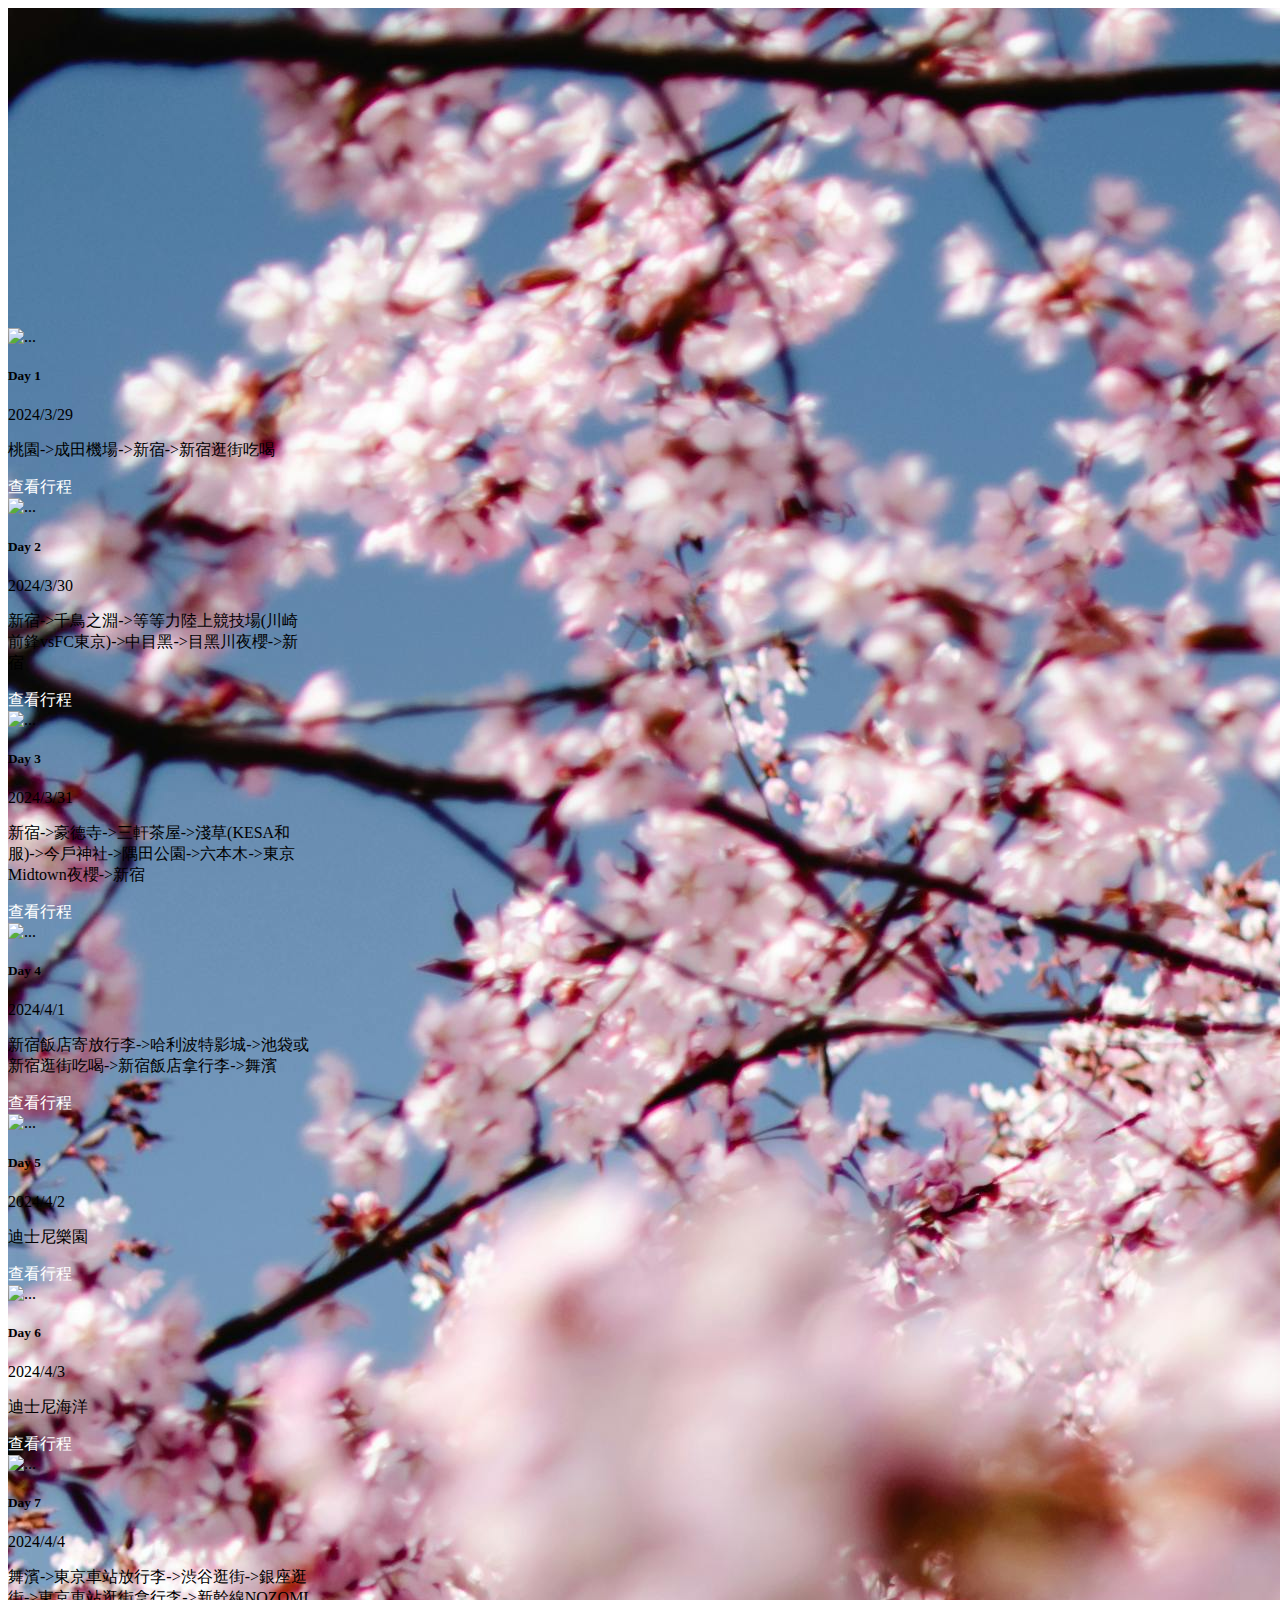
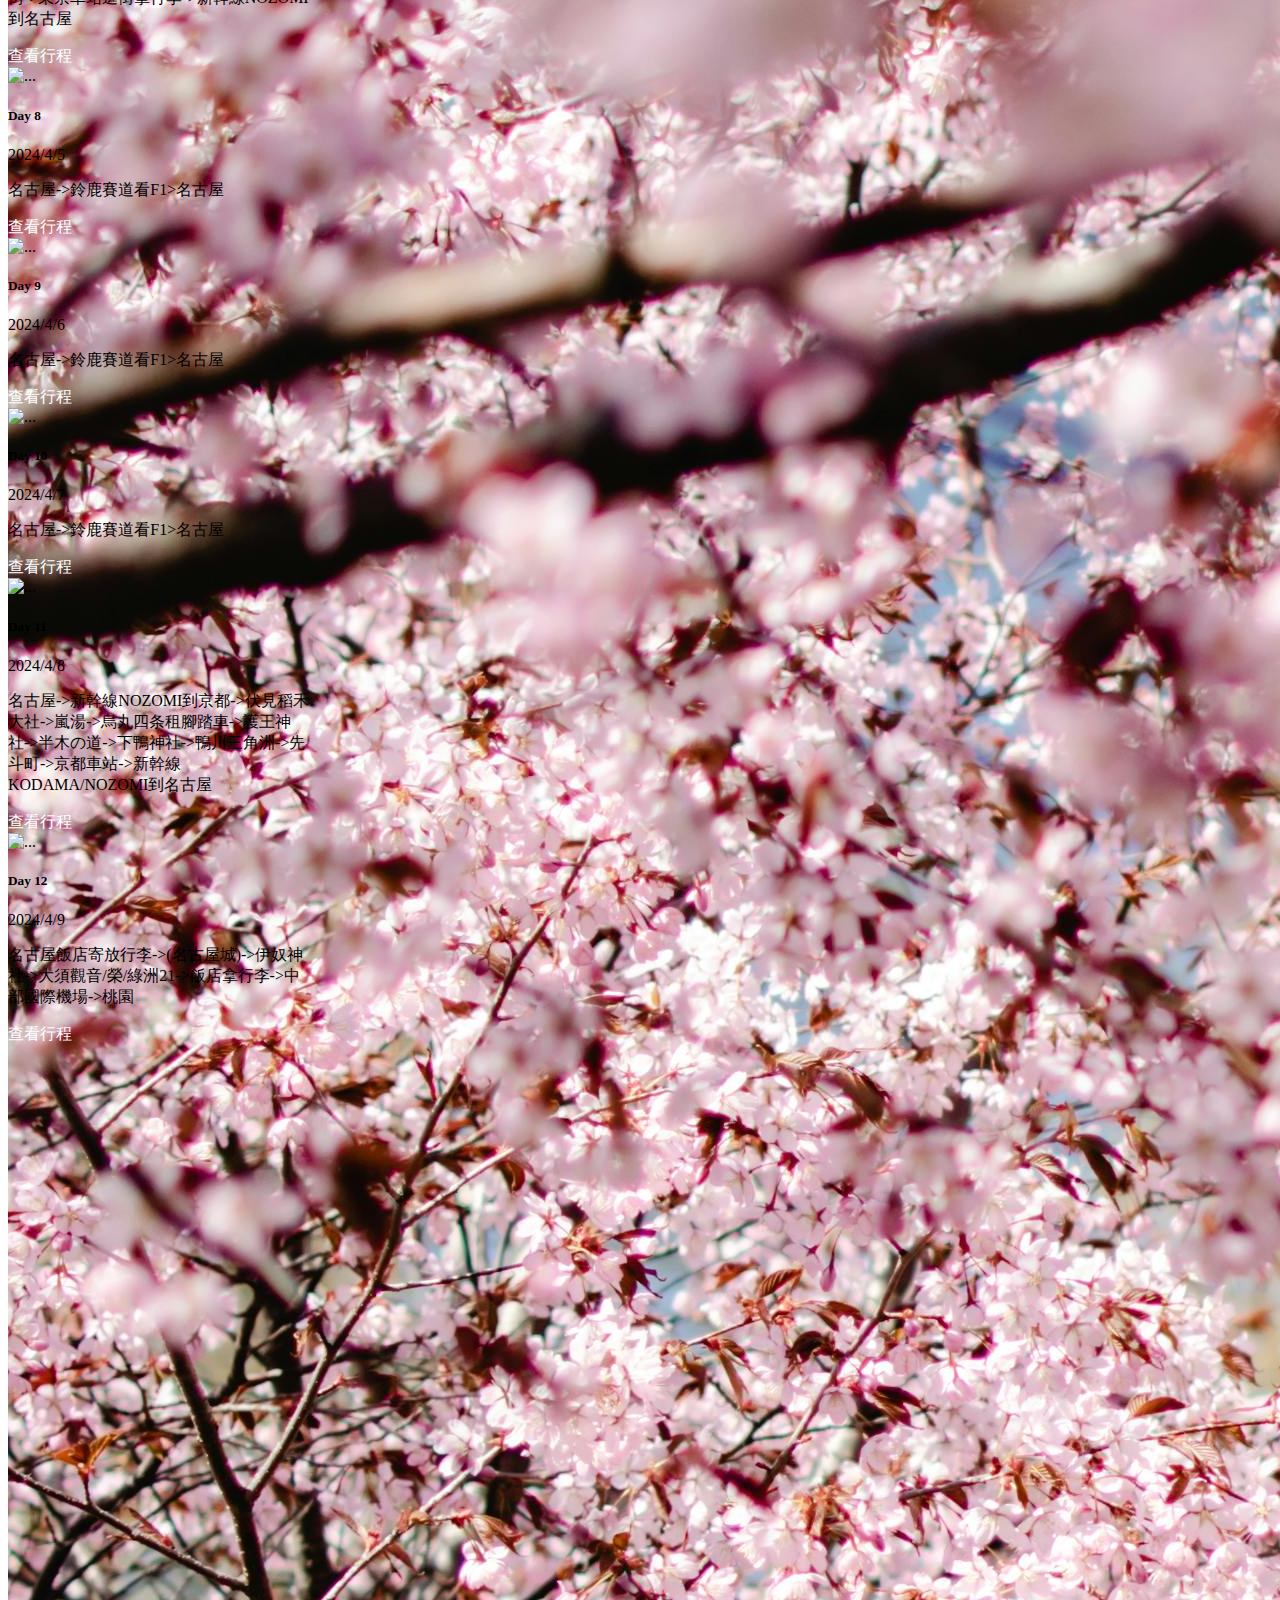
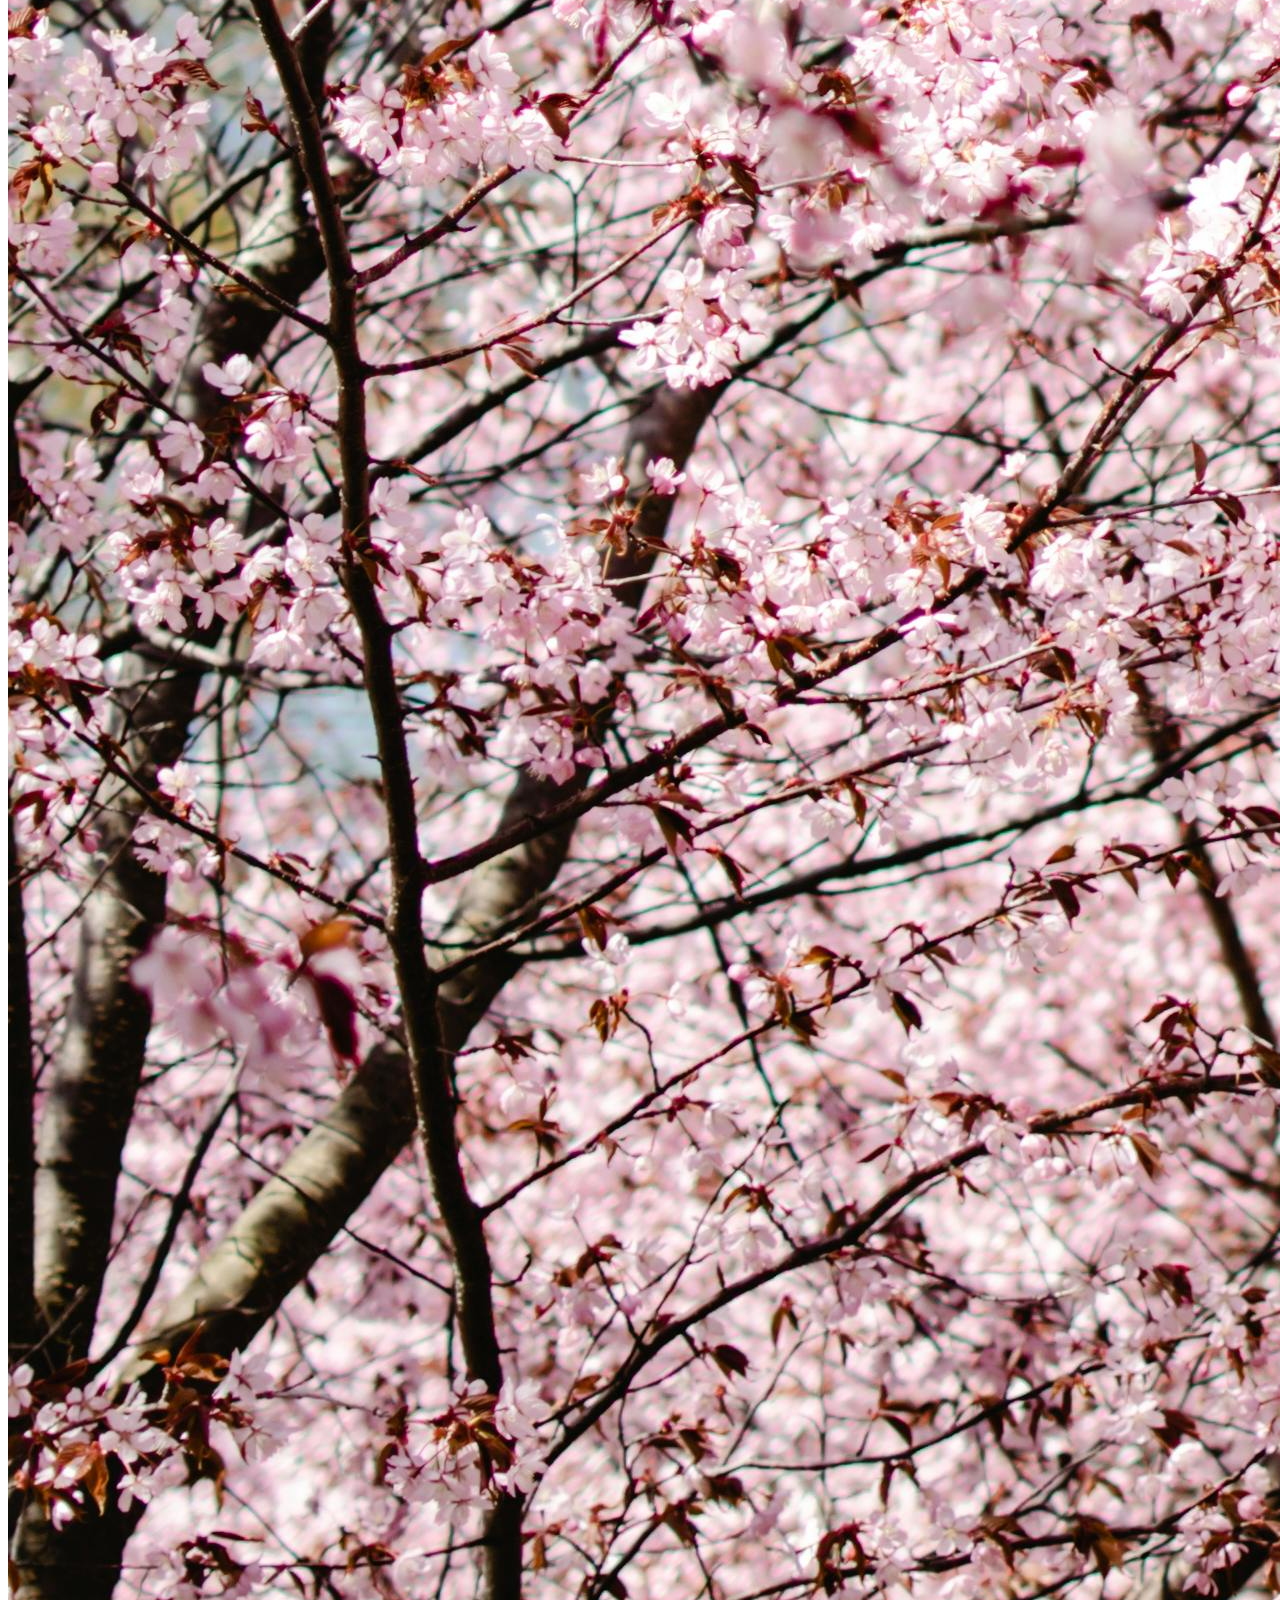
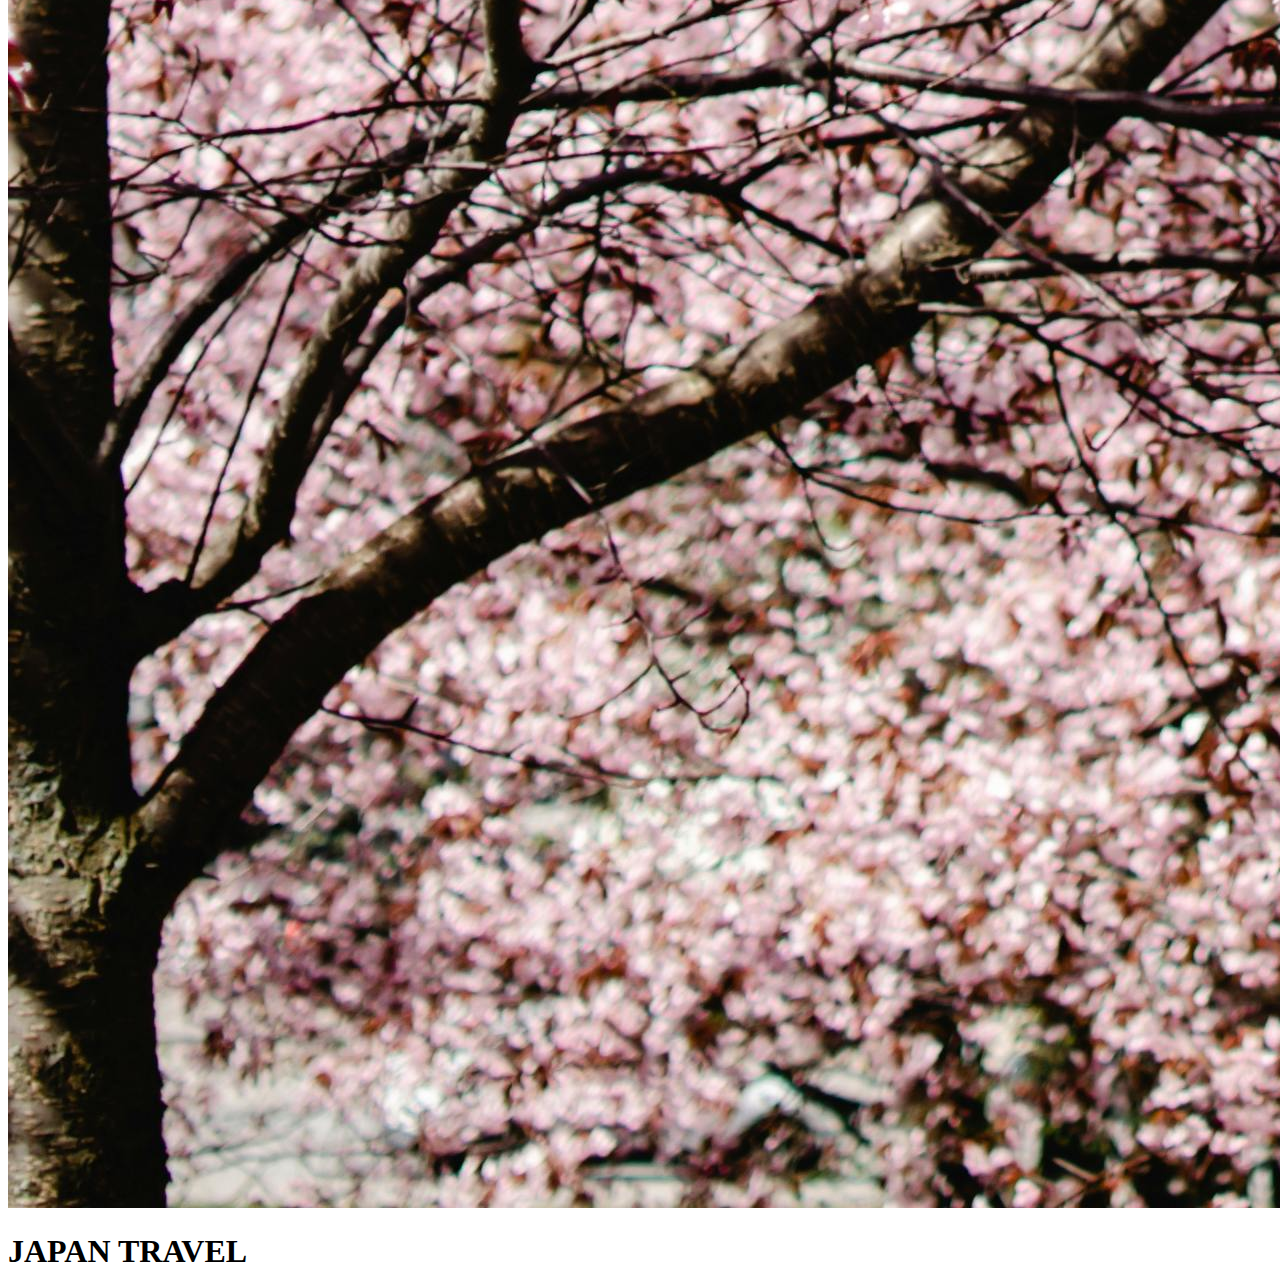
==== index.html @ 1ab83dee "add day1" ====
<!doctype html>
<html lang="en">
  <head>
    <!-- Required meta tags -->
    <meta charset="utf-8">
    <meta name="viewport" content="width=device-width, initial-scale=1">

    <!-- Bootstrap CSS -->
    <link href="https://cdn.jsdelivr.net/npm/bootstrap@5.1.1/dist/css/bootstrap.min.css" rel="stylesheet" integrity="sha384-F3w7mX95PdgyTmZZMECAngseQB83DfGTowi0iMjiWaeVhAn4FJkqJByhZMI3AhiU" crossorigin="anonymous">
    <link rel="stylesheet" href="./all.css">

    <title>Japan Travel 2024</title>
  </head>
  <body>
    <div class="container">
        <div class="row" style="height: 20rem;" id="banner">
            <div class="col mb-3">
                <img src="./img/background.jpg" class="card-img w-100" alt="...">
                <h1 class="card-img-overlay text-center display-1 text-white fw-bolder">JAPAN TRAVEL</h1>
            </div>
        </div>
        <div class="row justify-content-between">
            <div class="col col-md-6 col-lg-3 mb-5">
                <div class="card h-100" style="width: 19rem;" id="card-day1">
                    <img src="https://picsum.photos/300/200" class="card-img-top" alt="...">
                    <div class="card-body">
                    <h5 class="card-title">Day 1</h5>
                    <p class="fw-bold">2024/3/29</p>
                    <p class="card-text">桃園->成田機場->新宿->新宿逛街吃喝</p>
                    <a href="./day1.html" class="btn btn-primary">查看行程</a>
                    </div>
                </div>            
            </div>
            <div class="col col-md-6 col-lg-3 mb-5">
                <div class="card h-100" style="width: 19rem;" id="card-day2">
                    <img src="https://picsum.photos/300/200" class="card-img-top" alt="...">
                    <div class="card-body">
                    <h5 class="card-title">Day 2</h5>
                    <p class="fw-bold">2024/3/30</p>
                    <p class="card-text">新宿->千鳥之淵->等等力陸上競技場(川崎前鋒vsFC東京)->中目黑->目黑川夜櫻->新宿</p>
                    <a href="#" class="btn btn-primary">查看行程</a>
                    </div>
                </div>            
            </div>
            <div class="col col-md-6 col-lg-3 mb-5">
                <div class="card h-100" style="width: 19rem;" id="card-day3">
                    <img src="https://picsum.photos/300/200" class="card-img-top" alt="...">
                    <div class="card-body">
                    <h5 class="card-title">Day 3</h5>
                    <p class="fw-bold">2024/3/31</p>
                    <p class="card-text">新宿->豪德寺->三軒茶屋->淺草(KESA和服)->今戶神社->隅田公園->六本木->東京Midtown夜櫻->新宿</p>
                    <a href="#" class="btn btn-primary">查看行程</a>
                    </div>
                </div>            
            </div>
            <div class="col col-md-6 col-lg-3 mb-5">
                <div class="card h-100" style="width: 19rem;" id="card-day4">
                    <img src="https://picsum.photos/300/200" class="card-img-top" alt="...">
                    <div class="card-body">
                    <h5 class="card-title">Day 4</h5>
                    <p class="fw-bold">2024/4/1</p>
                    <p class="card-text">新宿飯店寄放行李->哈利波特影城->池袋或新宿逛街吃喝->新宿飯店拿行李->舞濱</p>
                    <a href="#" class="btn btn-primary">查看行程</a>
                    </div>
                </div>            
            </div>
            <div class="col col-md-6 col-lg-3 mb-5">
                <div class="card h-100" style="width: 19rem;" id="card-day5">
                    <img src="https://picsum.photos/300/200" class="card-img-top" alt="...">
                    <div class="card-body">
                    <h5 class="card-title">Day 5</h5>
                    <p class="fw-bold">2024/4/2</p>
                    <p class="card-text">迪士尼樂園</p>
                    <a href="#" class="btn btn-primary">查看行程</a>
                    </div>
                </div>            
            </div>
            <div class="col col-md-6 col-lg-3 mb-5">
                <div class="card h-100" style="width: 19rem;" id="card-day6">
                    <img src="https://picsum.photos/300/200" class="card-img-top" alt="...">
                    <div class="card-body">
                    <h5 class="card-title">Day 6</h5>
                    <p class="fw-bold">2024/4/3</p>
                    <p class="card-text">迪士尼海洋</p>
                    <a href="#" class="btn btn-primary">查看行程</a>
                    </div>
                </div>            
            </div>
            <div class="col col-md-6 col-lg-3 mb-5">
                <div class="card h-100" style="width: 19rem;" id="card-day7">
                    <img src="https://picsum.photos/300/200" class="card-img-top" alt="...">
                    <div class="card-body">
                    <h5 class="card-title">Day 7</h5>
                    <p class="fw-bold">2024/4/4</p>
                    <p class="card-text">舞濱->東京車站放行李->渋谷逛街->銀座逛街->東京車站逛街拿行李->新幹線NOZOMI到名古屋</p>
                    <a href="#" class="btn btn-primary">查看行程</a>
                    </div>
                </div>            
            </div>
            <div class="col col-md-6 col-lg-3 mb-5">
                <div class="card h-100" style="width: 19rem;" id="card-day8">
                    <img src="https://picsum.photos/300/200" class="card-img-top" alt="...">
                    <div class="card-body">
                    <h5 class="card-title">Day 8</h5>
                    <p class="fw-bold">2024/4/5</p>
                    <p class="card-text">名古屋->鈴鹿賽道看F1>名古屋</p>
                    <a href="#" class="btn btn-primary">查看行程</a>
                    </div>
                </div>            
            </div>
            <div class="col col-md-6 col-lg-3 mb-5">
                <div class="card h-100" style="width: 19rem;" id="card-day9">
                    <img src="https://picsum.photos/300/200" class="card-img-top" alt="...">
                    <div class="card-body">
                    <h5 class="card-title">Day 9</h5>
                    <p class="fw-bold">2024/4/6</p>
                    <p class="card-text">名古屋->鈴鹿賽道看F1>名古屋</p>
                    <a href="#" class="btn btn-primary">查看行程</a>
                    </div>
                </div>            
            </div>
            <div class="col col-md-6 col-lg-3 mb-5">
                <div class="card h-100" style="width: 19rem;" id="card-day10">
                    <img src="https://picsum.photos/300/200" class="card-img-top" alt="...">
                    <div class="card-body">
                    <h5 class="card-title">Day 10</h5>
                    <p class="fw-bold">2024/4/7</p>
                    <p class="card-text">名古屋->鈴鹿賽道看F1>名古屋</p>
                    <a href="#" class="btn btn-primary">查看行程</a>
                    </div>
                </div>            
            </div>
            <div class="col col-md-6 col-lg-3 mb-5">
                <div class="card h-100" style="width: 19rem;" id="card-day11">
                    <img src="https://picsum.photos/300/200" class="card-img-top" alt="...">
                    <div class="card-body">
                    <h5 class="card-title">Day 11</h5>
                    <p class="fw-bold">2024/4/8</p>
                    <p class="card-text">名古屋->新幹線NOZOMI到京都->伏見稻禾大社->嵐湯->烏丸四条租腳踏車->護王神社->半木の道->下鴨神社->鴨川三角洲->先斗町->京都車站->新幹線KODAMA/NOZOMI到名古屋</p>
                    <a href="#" class="btn btn-primary">查看行程</a>
                    </div>
                </div>            
            </div>
            <div class="col col-md-6 col-lg-3 mb-5">
                <div class="card h-100" style="width: 19rem;" id="card-day12">
                    <img src="https://picsum.photos/300/200" class="card-img-top" alt="...">
                    <div class="card-body">
                    <h5 class="card-title">Day 12</h5>
                    <p class="fw-bold">2024/4/9</p>
                    <p class="card-text">名古屋飯店寄放行李->(名古屋城)->伊奴神社->大須觀音/榮/綠洲21->飯店拿行李->中部國際機場->桃園</p>
                    <a href="#" class="btn btn-primary">查看行程</a>
                    </div>
                </div>
            </div>
        </div>

    </div>
    <!-- Optional JavaScript; choose one of the two! -->

    <!-- Option 1: Bootstrap Bundle with Popper -->
    <script src="https://cdn.jsdelivr.net/npm/bootstrap@5.1.1/dist/js/bootstrap.bundle.min.js" integrity="sha384-/bQdsTh/da6pkI1MST/rWKFNjaCP5gBSY4sEBT38Q/9RBh9AH40zEOg7Hlq2THRZ" crossorigin="anonymous"></script>

    <!-- Option 2: Separate Popper and Bootstrap JS -->
    <!--
    <script src="https://cdn.jsdelivr.net/npm/@popperjs/core@2.10.1/dist/umd/popper.min.js" integrity="sha384-W8fXfP3gkOKtndU4JGtKDvXbO53Wy8SZCQHczT5FMiiqmQfUpWbYdTil/SxwZgAN" crossorigin="anonymous"></script>
    <script src="https://cdn.jsdelivr.net/npm/bootstrap@5.1.1/dist/js/bootstrap.min.js" integrity="sha384-skAcpIdS7UcVUC05LJ9Dxay8AXcDYfBJqt1CJ85S/CFujBsIzCIv+l9liuYLaMQ/" crossorigin="anonymous"></script>
    -->
  </body>
</html>
---- all.css ----
.purple {
    background-color: #9955ff;
}

.accordion-title {
    font-size: large;
}

a {
    color: white;
    text-decoration: none;
}

a:hover {
    color: white;
}
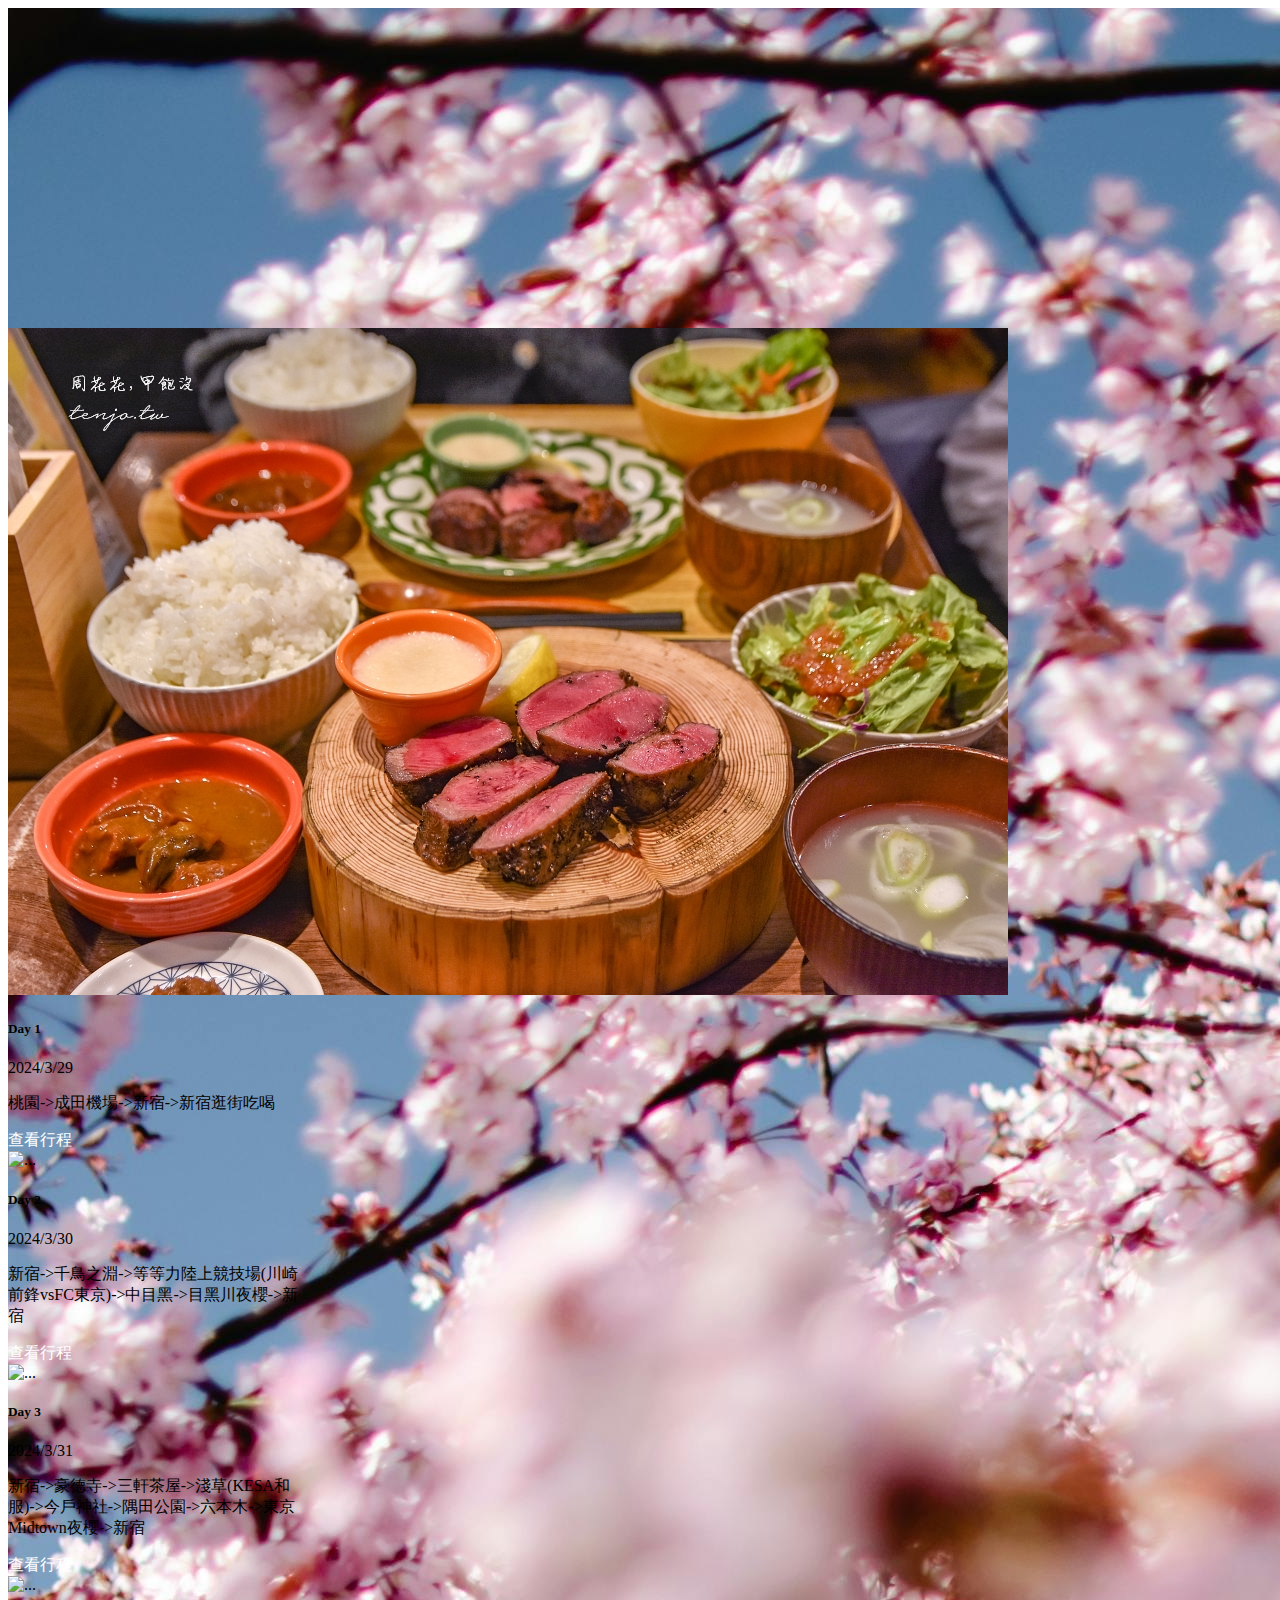
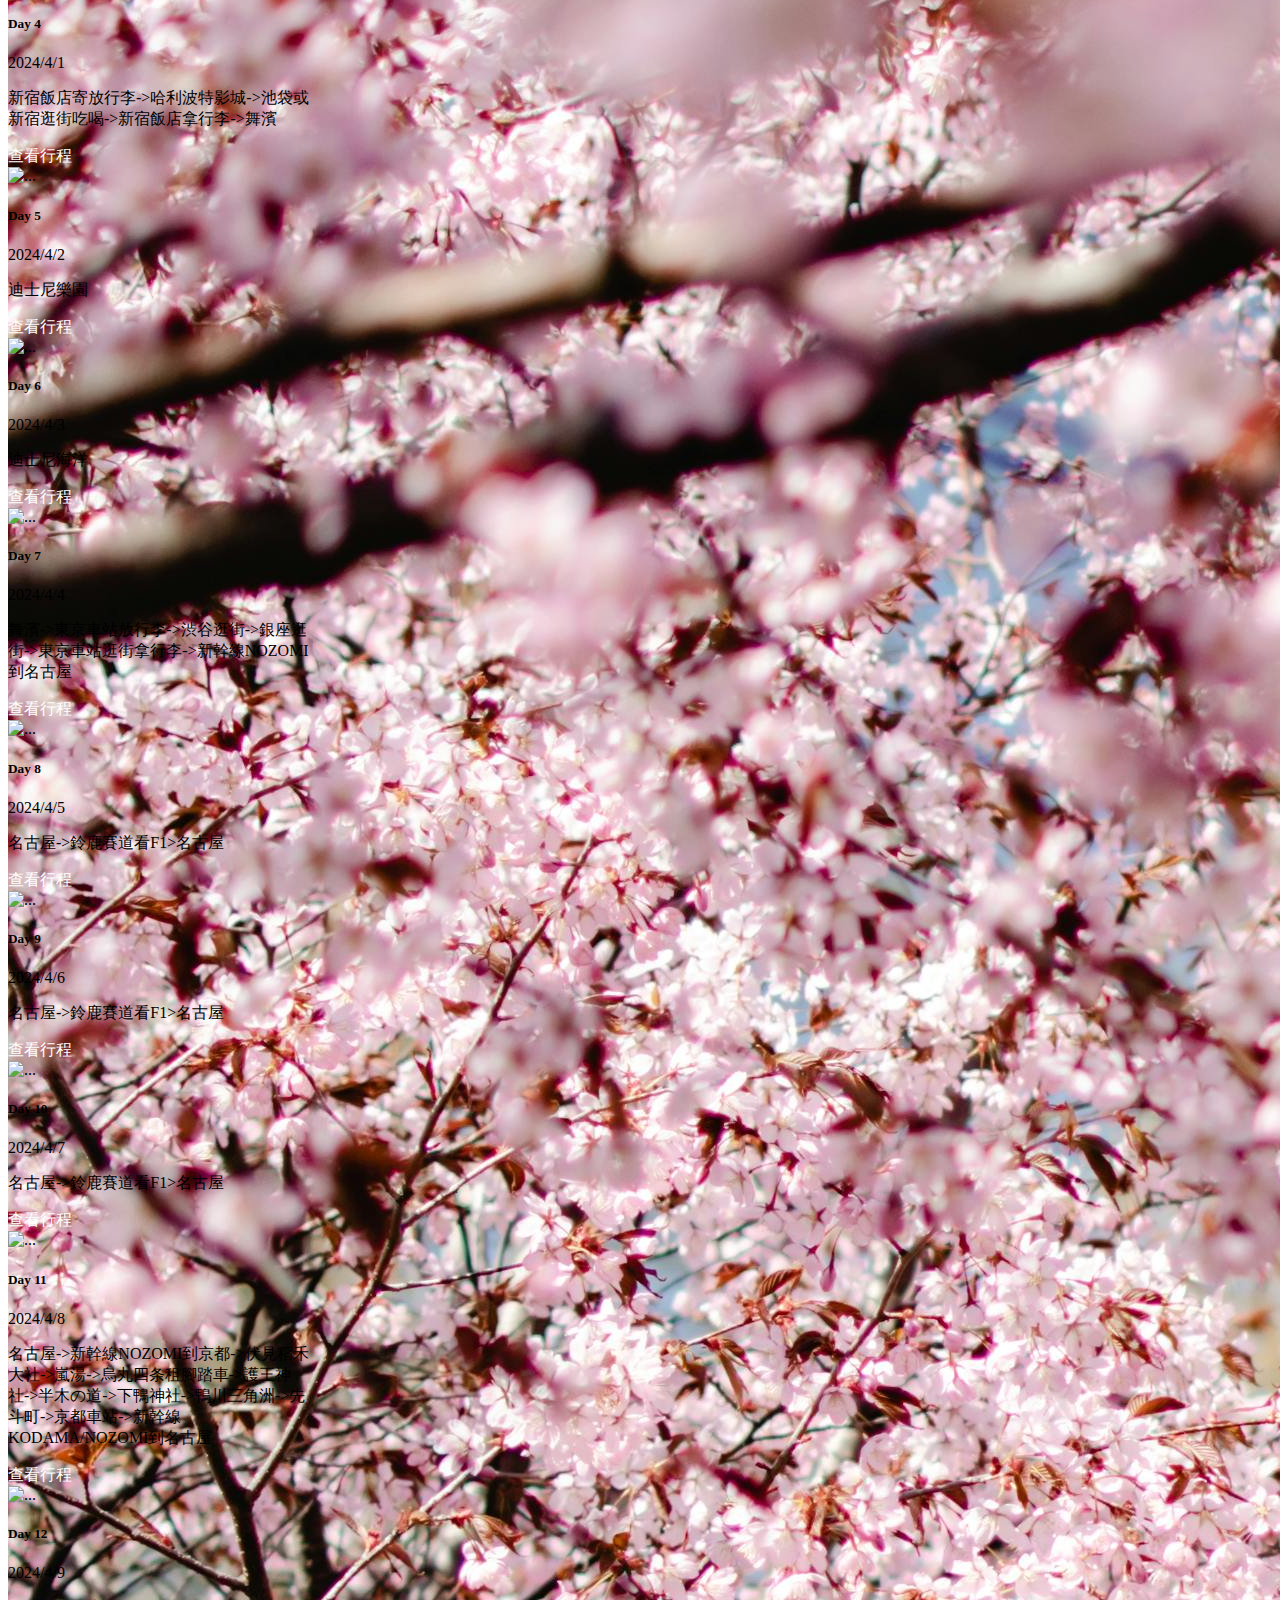
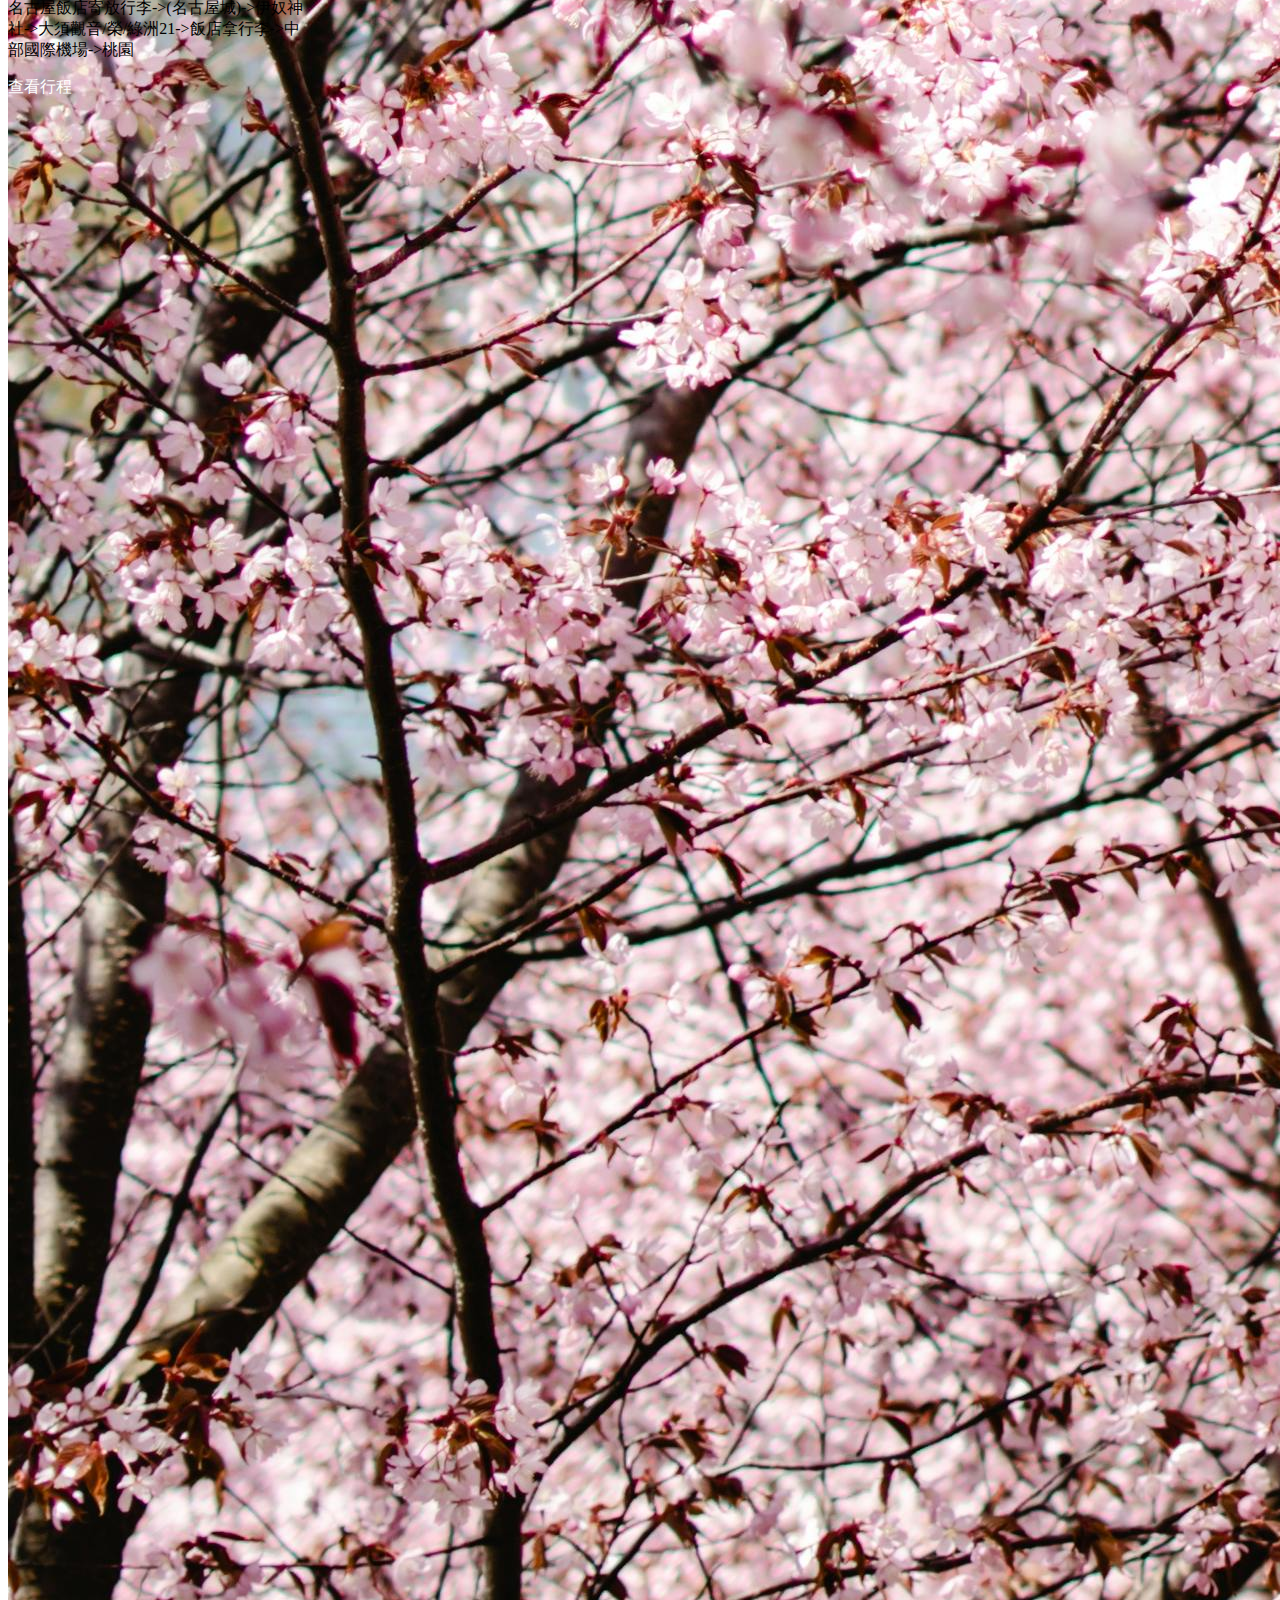
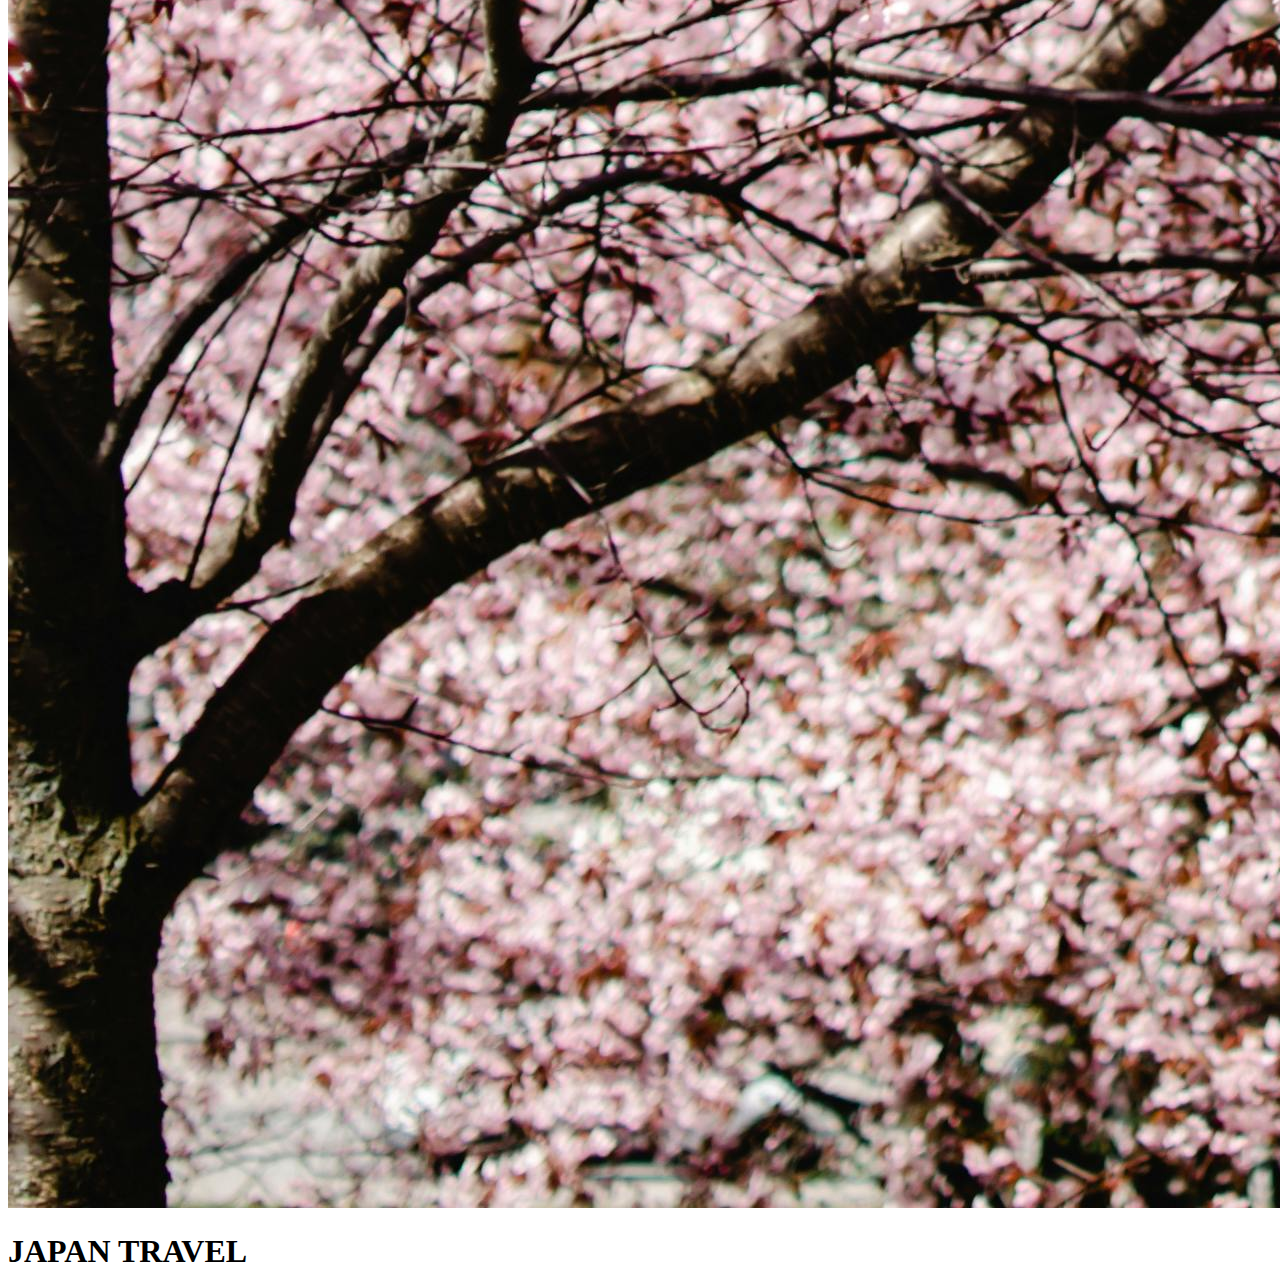
==== commit 48bbb6f6: "update day1 img" ====
--- a/index.html
+++ b/index.html
@@ -22,7 +22,7 @@
         <div class="row justify-content-between">
             <div class="col col-md-6 col-lg-3 mb-5">
                 <div class="card h-100" style="width: 19rem;" id="card-day1">
-                    <img src="https://picsum.photos/300/200" class="card-img-top" alt="...">
+                    <img src="./img/gyutanlemon.jpg" class="card-img-top" alt="...">
                     <div class="card-body">
                     <h5 class="card-title">Day 1</h5>
                     <p class="fw-bold">2024/3/29</p>
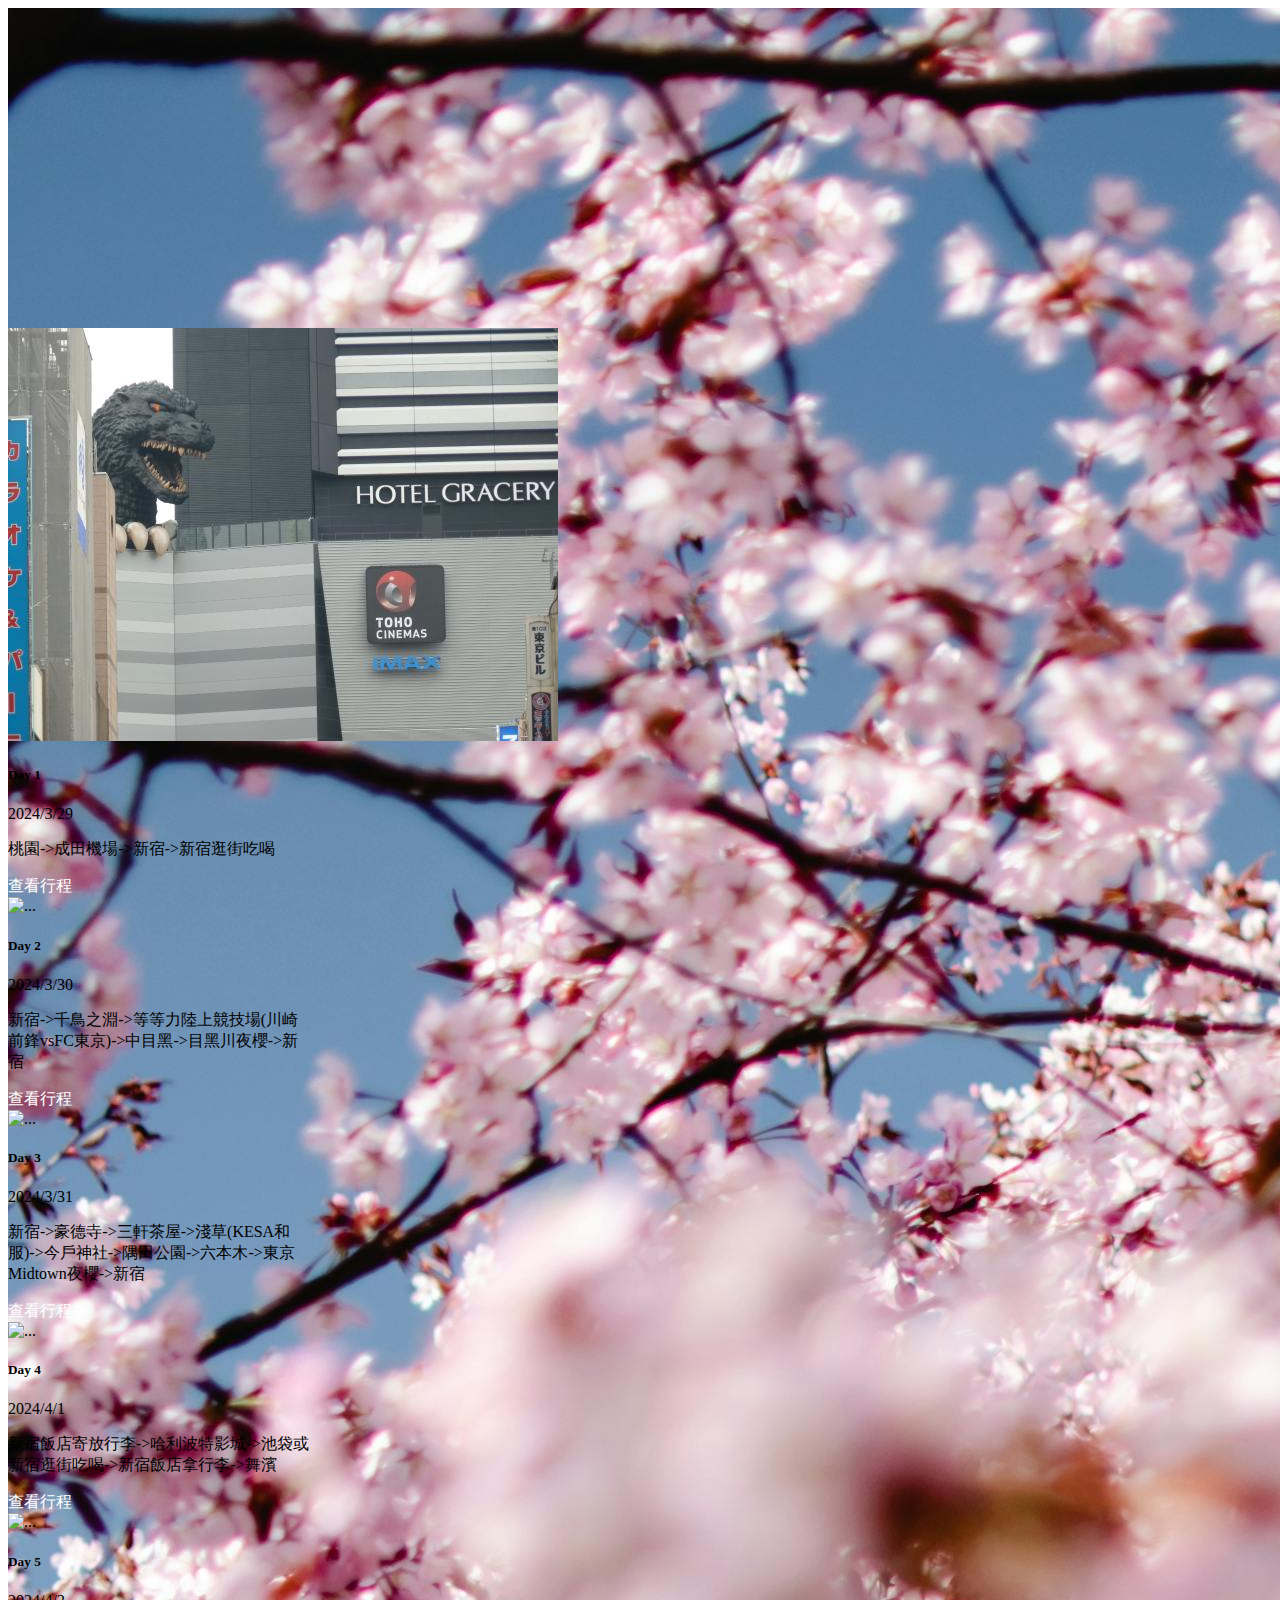
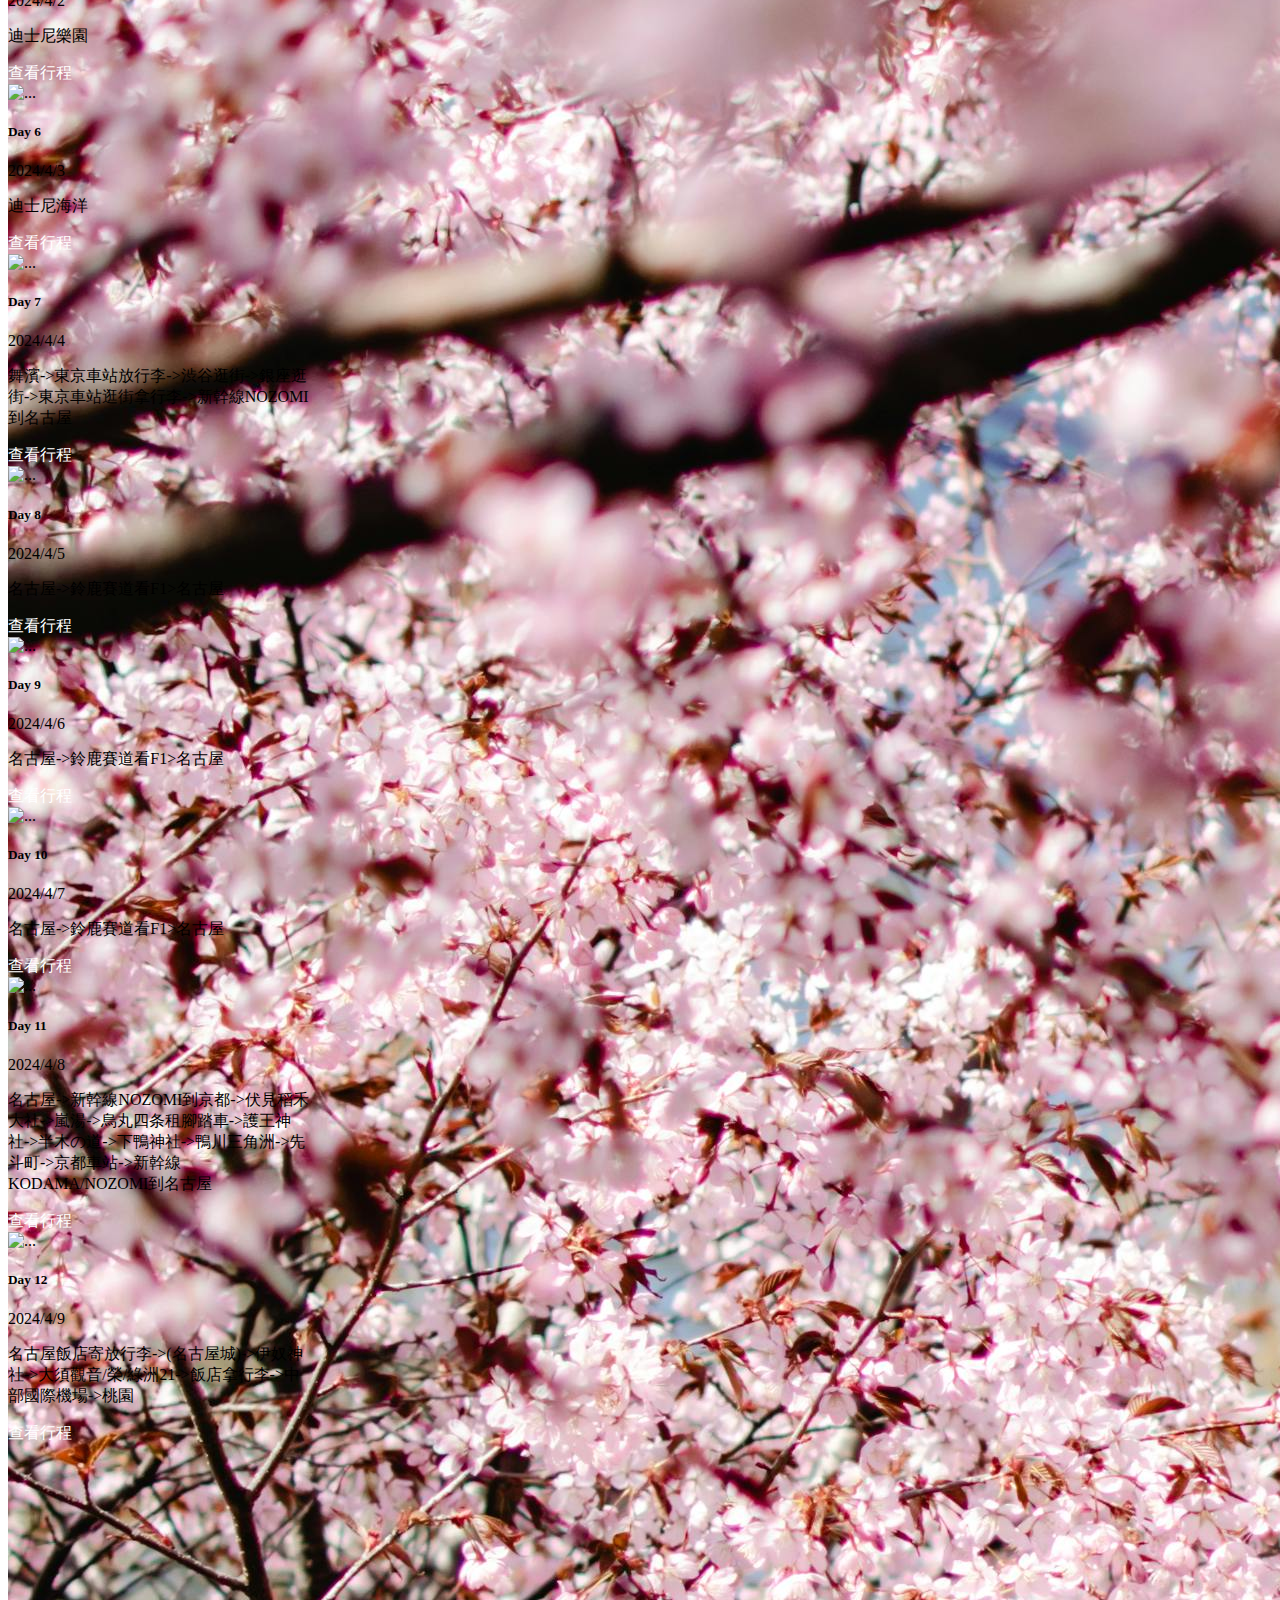
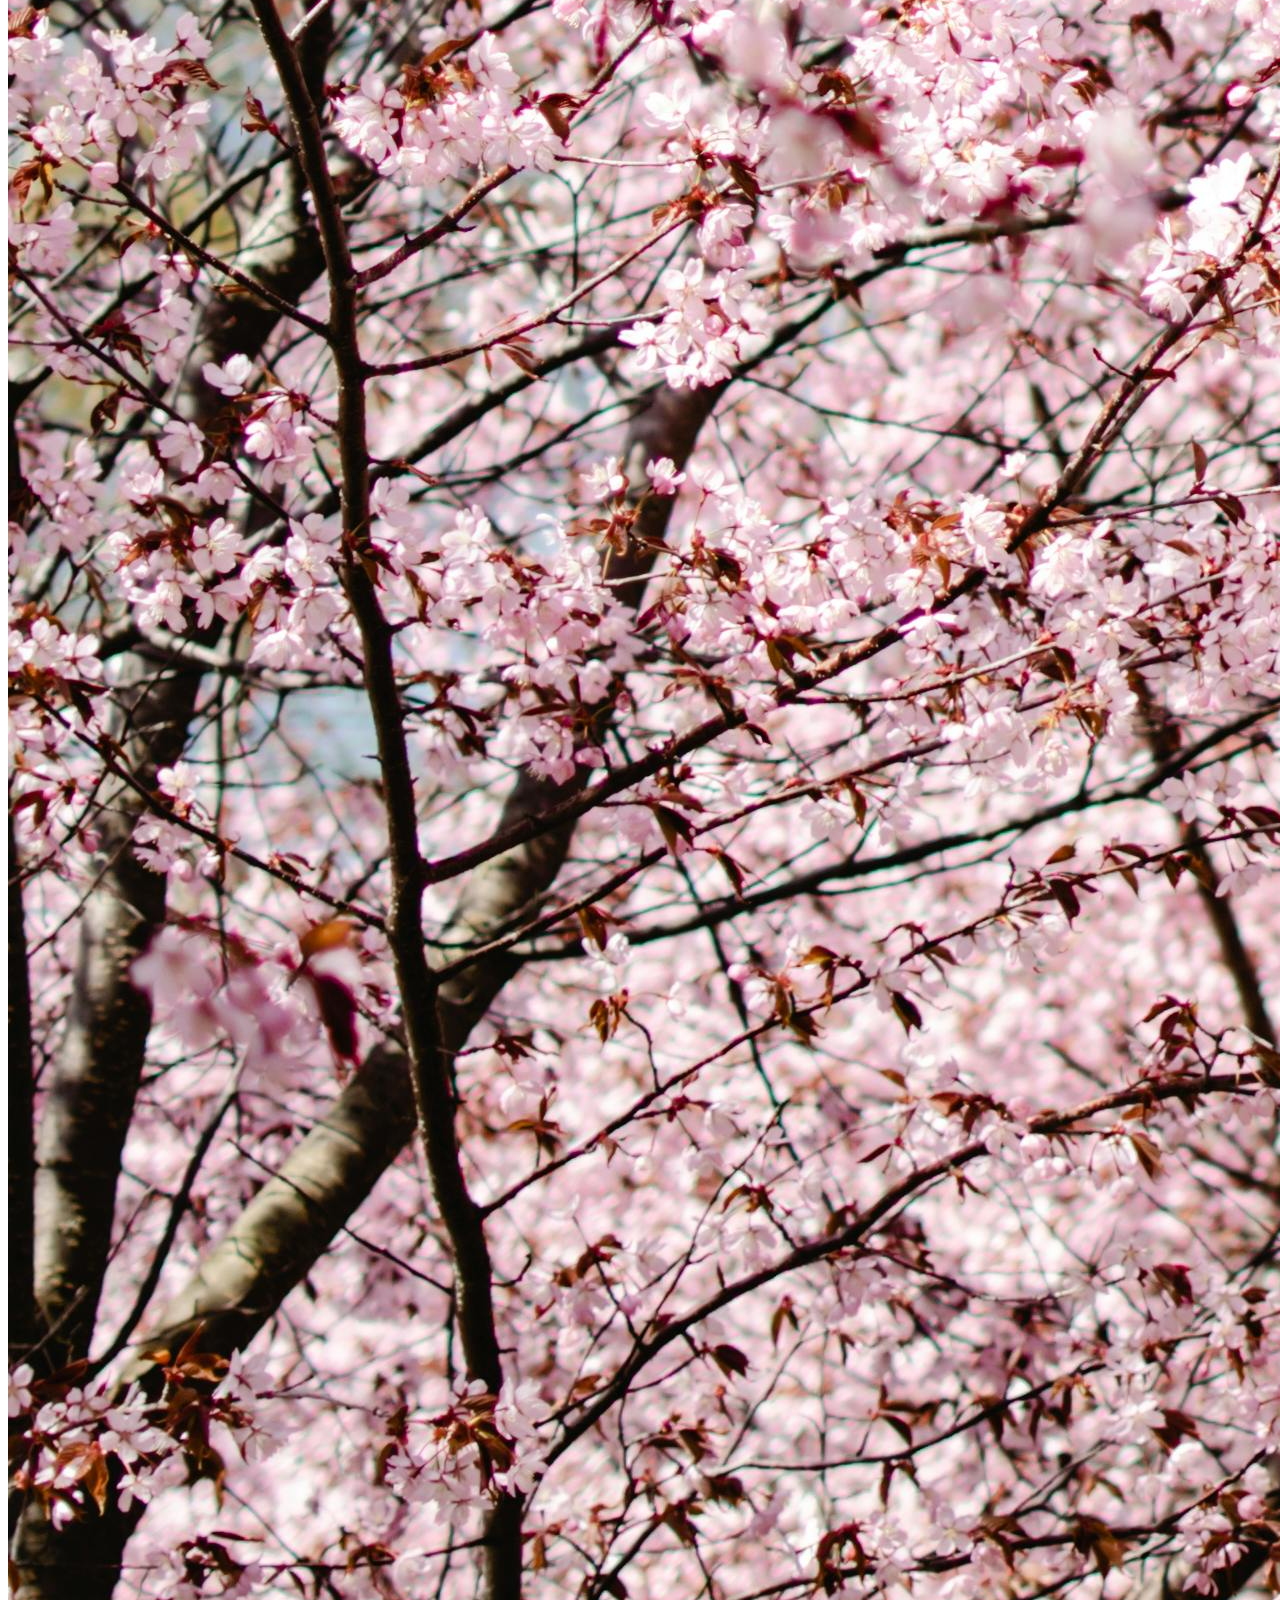
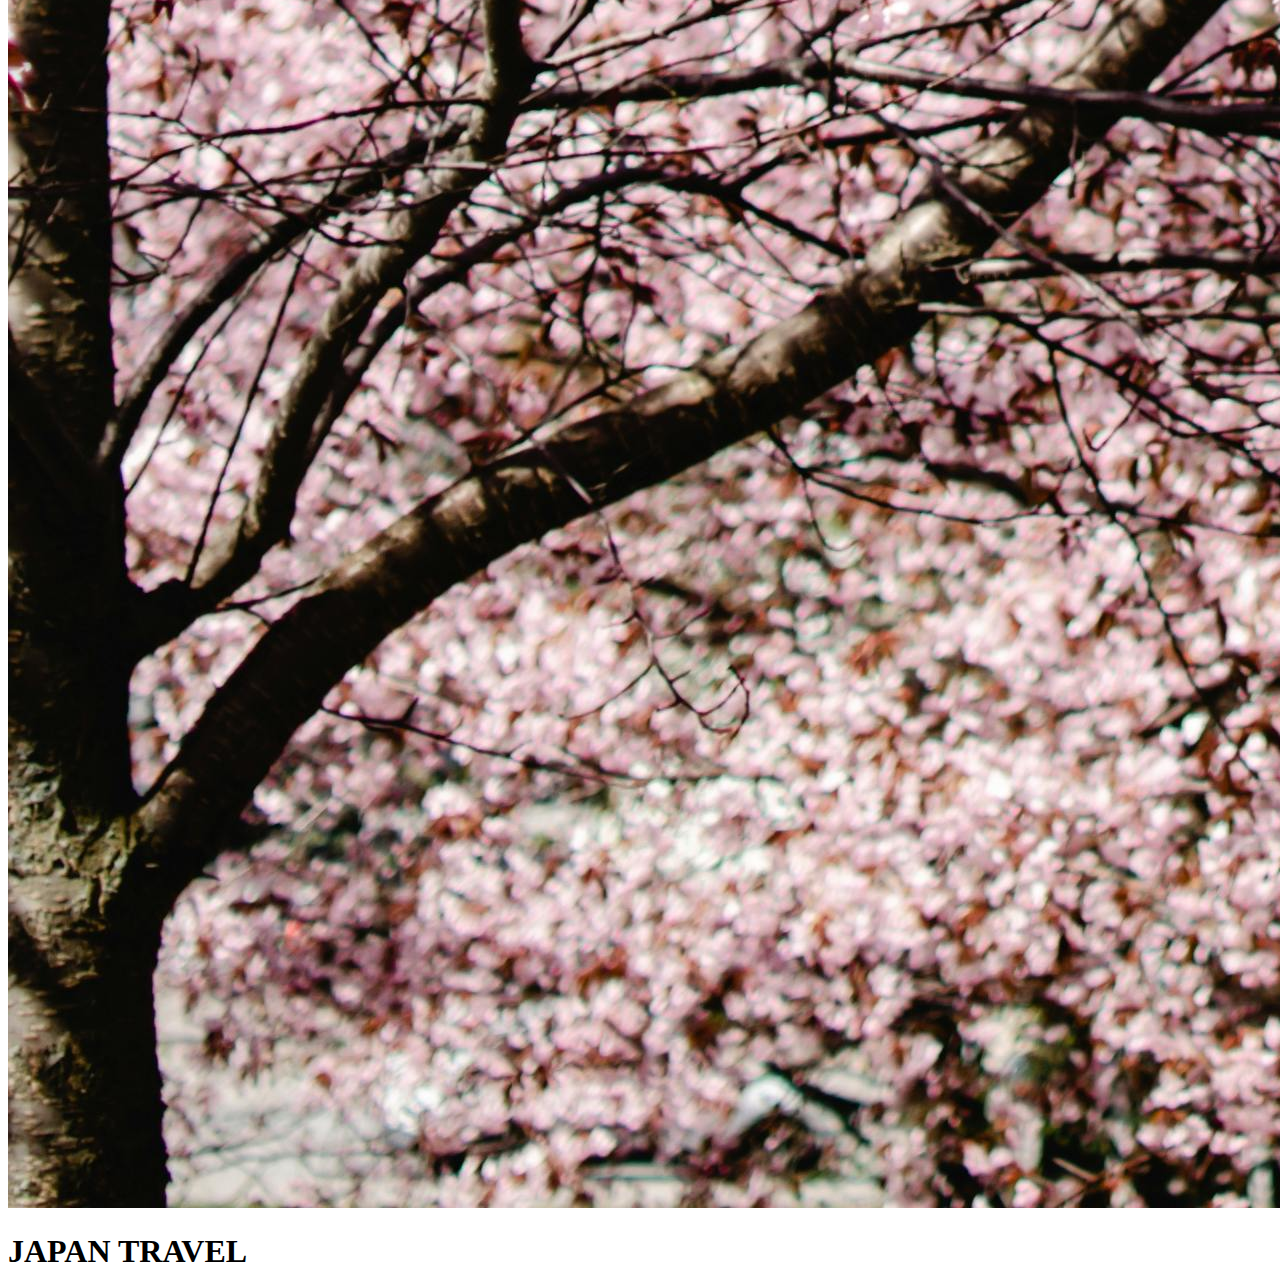
==== commit 157d79f1: "update day1" ====
--- a/index.html
+++ b/index.html
@@ -22,7 +22,7 @@
         <div class="row justify-content-between">
             <div class="col col-md-6 col-lg-3 mb-5">
                 <div class="card h-100" style="width: 19rem;" id="card-day1">
-                    <img src="./img/gyutanlemon.jpg" class="card-img-top" alt="...">
+                    <img src="./img/godzillahead.jpg" class="card-img-top" alt="...">
                     <div class="card-body">
                     <h5 class="card-title">Day 1</h5>
                     <p class="fw-bold">2024/3/29</p>
--- a/all.css
+++ b/all.css
@@ -1,5 +1,6 @@
-.purple {
-    background-color: #9955ff;
+.highlight-text {
+    color: red;
+    font-style: italic;
 }
 
 .accordion-title {
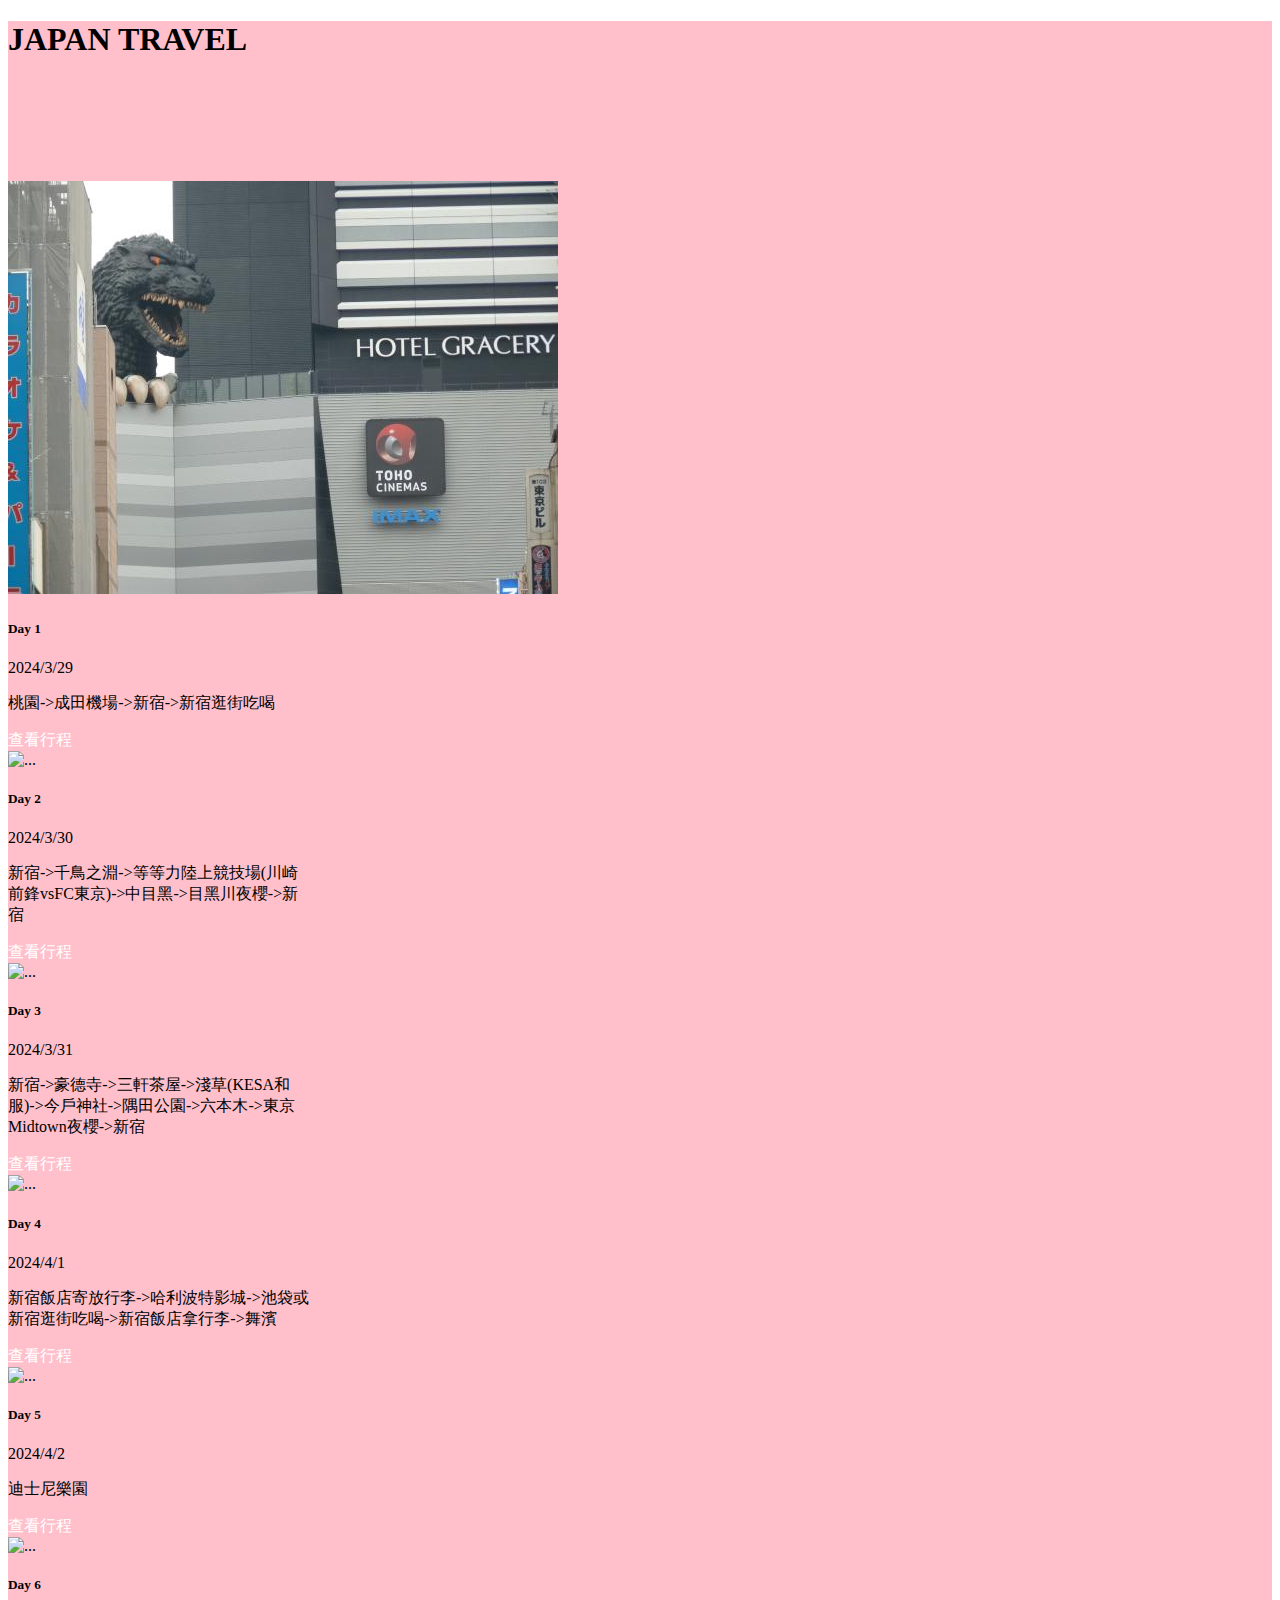
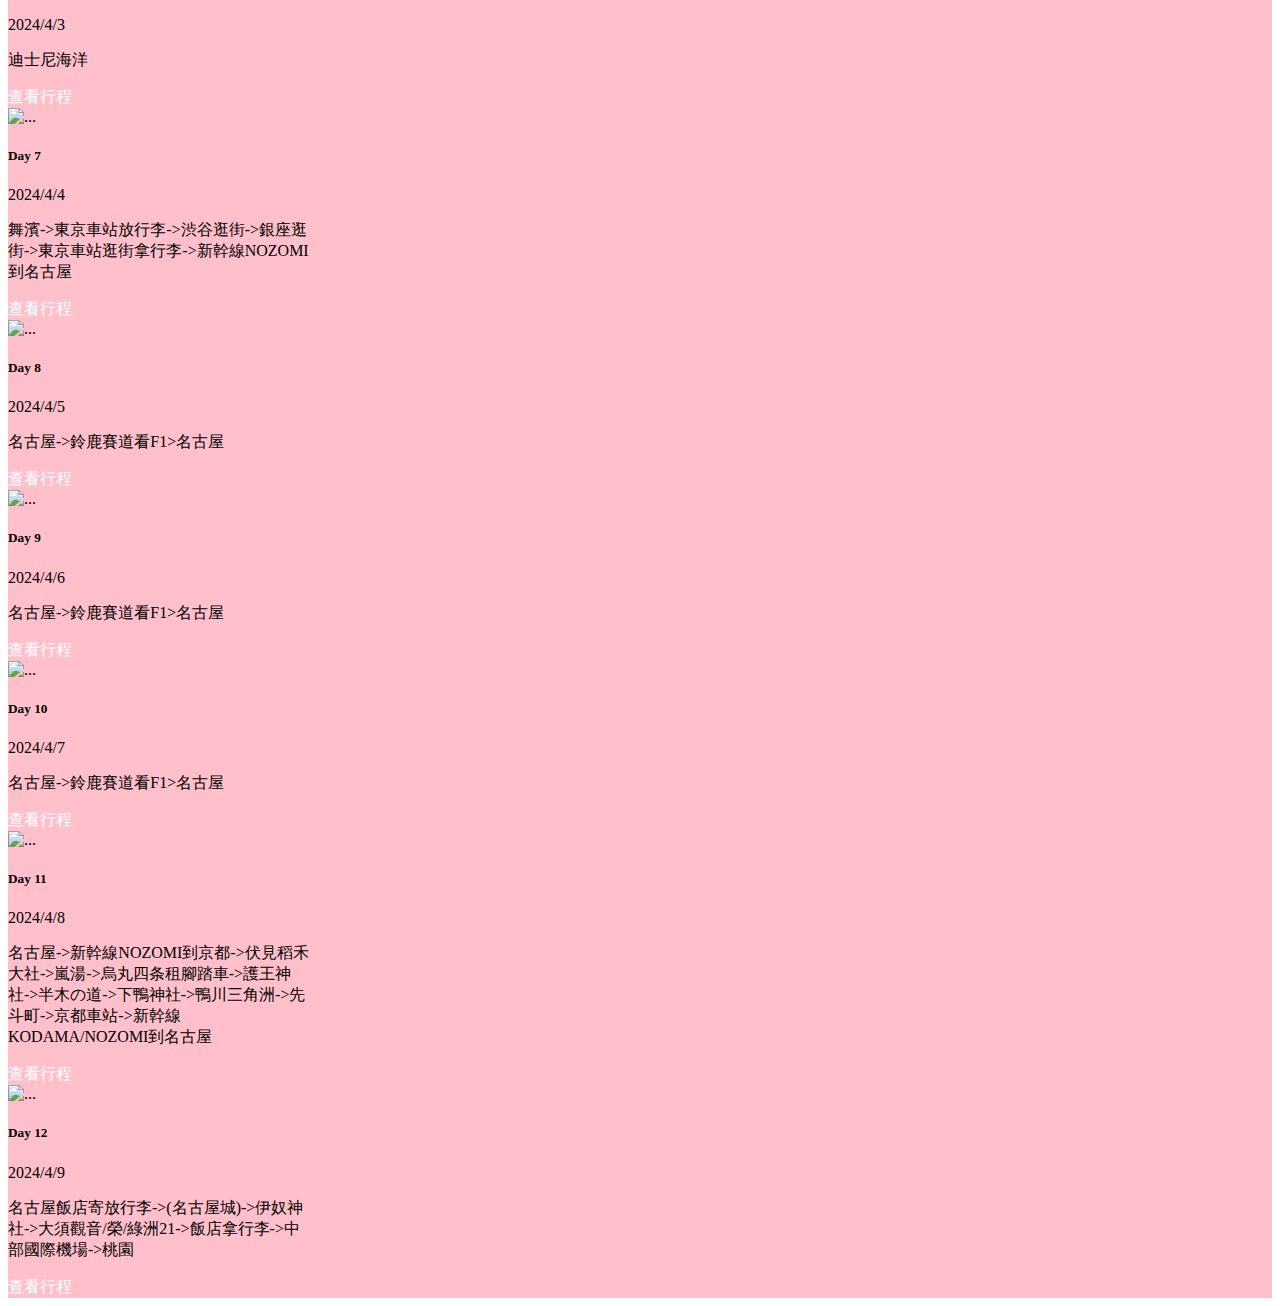
==== commit 38e753cc: "change background color" ====
--- a/index.html
+++ b/index.html
@@ -12,10 +12,9 @@
     <title>Japan Travel 2024</title>
   </head>
   <body>
-    <div class="container">
-        <div class="row" style="height: 20rem;" id="banner">
+    <div class="container bg-pink">
+        <div class="row" style="height: 10rem;" id="banner">
             <div class="col mb-3">
-                <img src="./img/background.jpg" class="card-img w-100" alt="...">
                 <h1 class="card-img-overlay text-center display-1 text-white fw-bolder">JAPAN TRAVEL</h1>
             </div>
         </div>
--- a/all.css
+++ b/all.css
@@ -14,4 +14,8 @@
 
 a:hover {
     color: white;
+}
+
+.bg-pink {
+    background-color: pink;
 }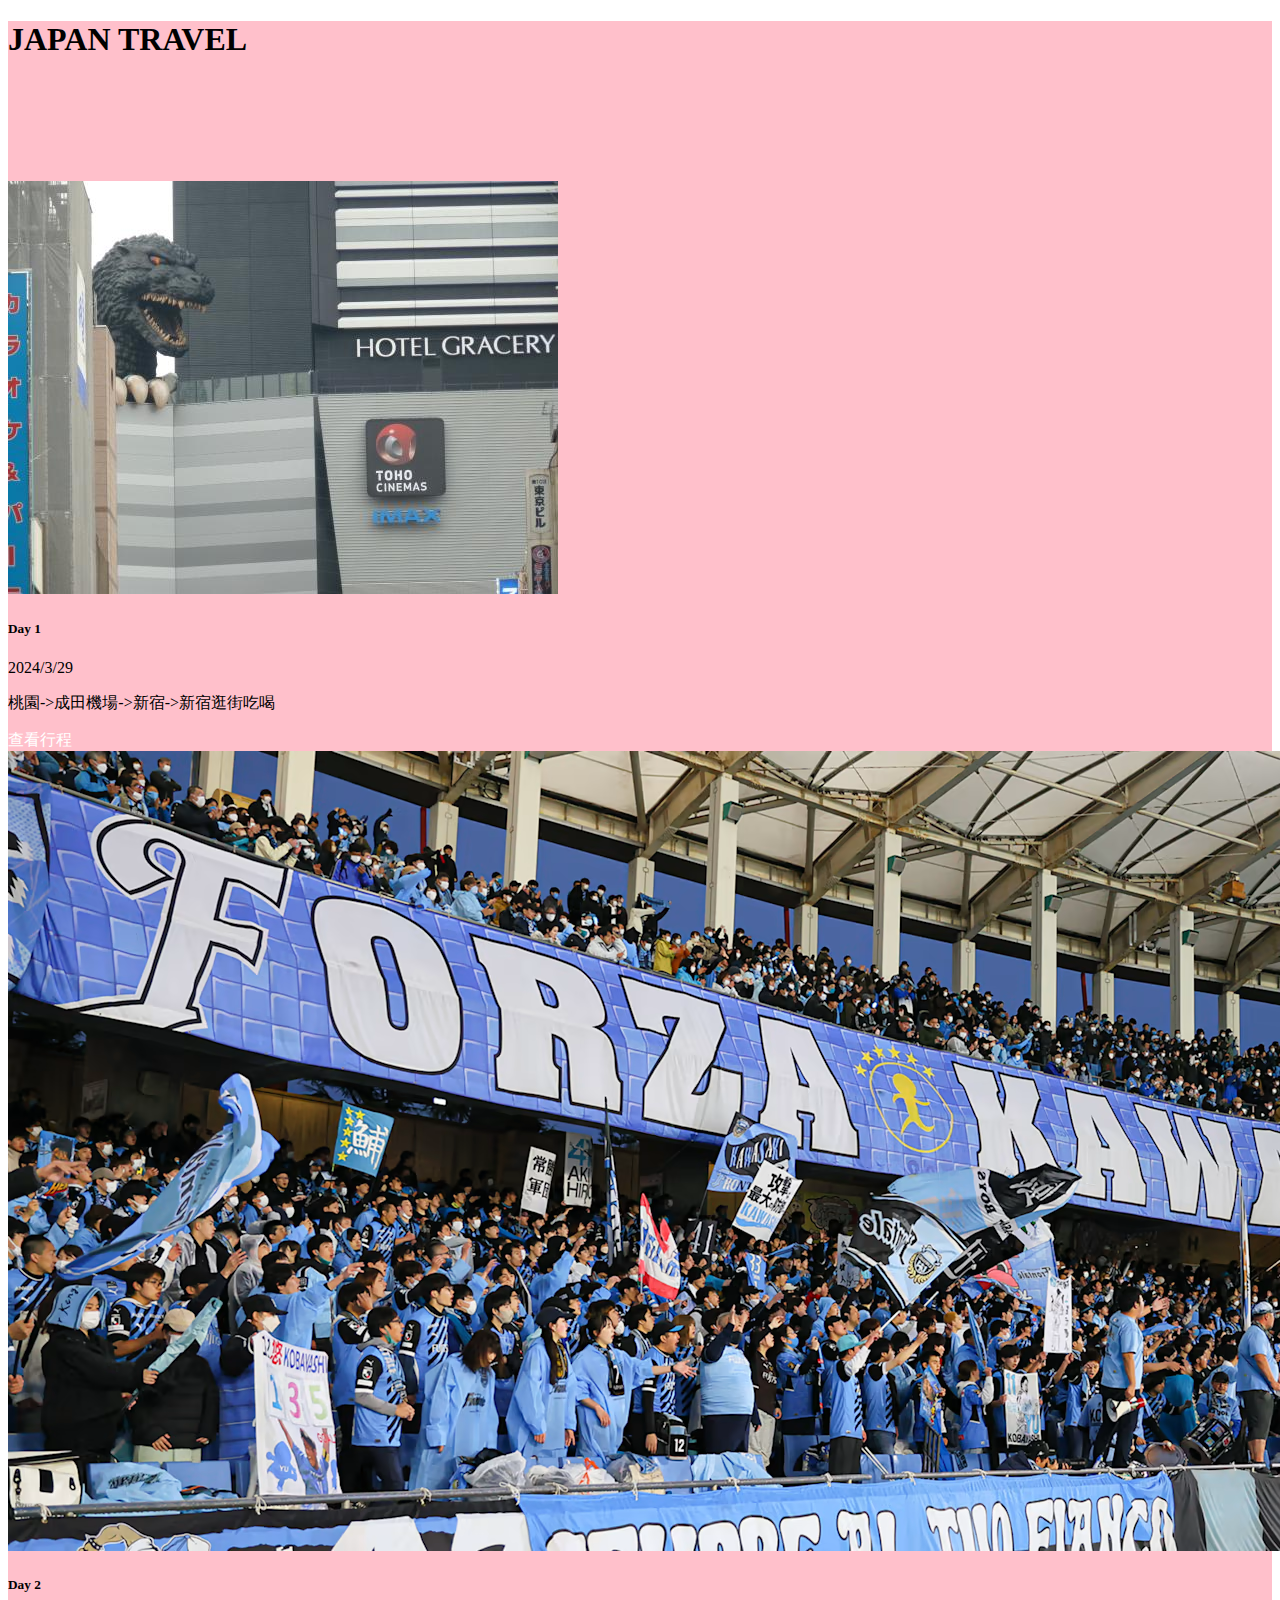
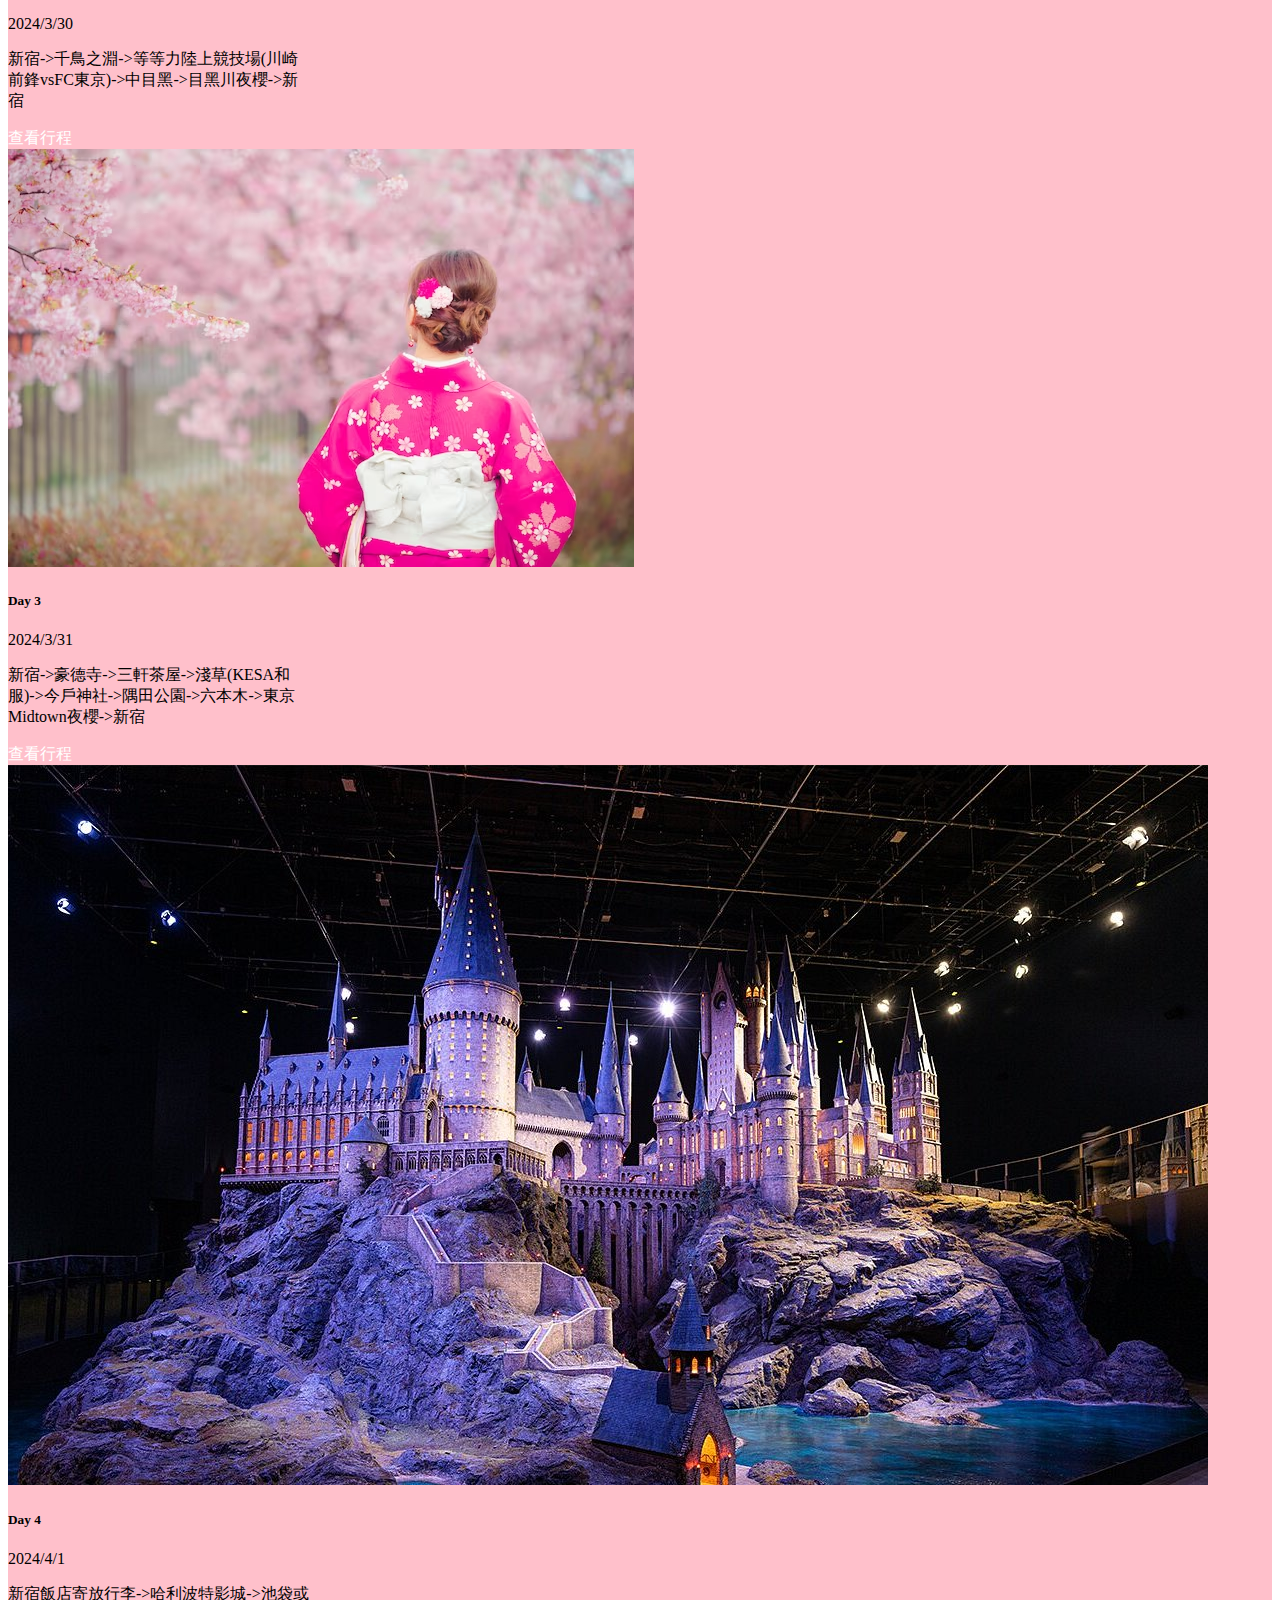
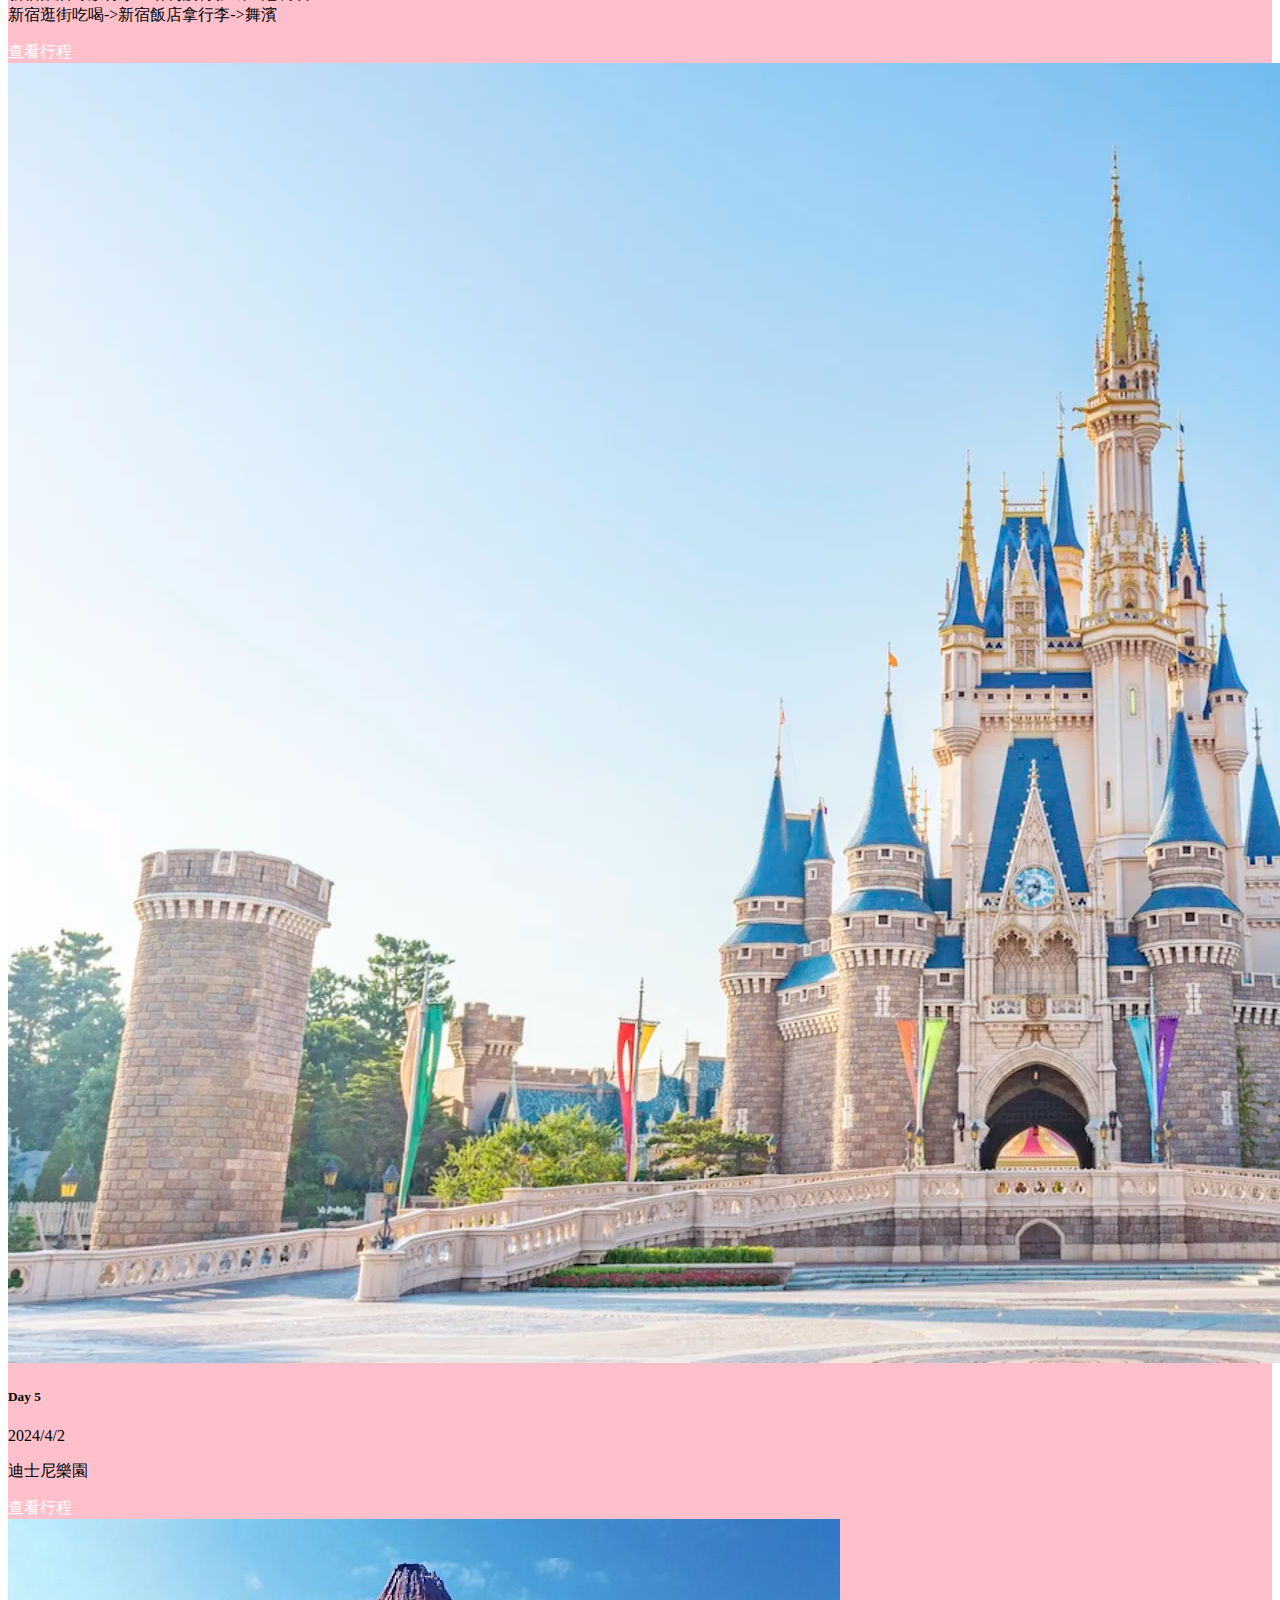
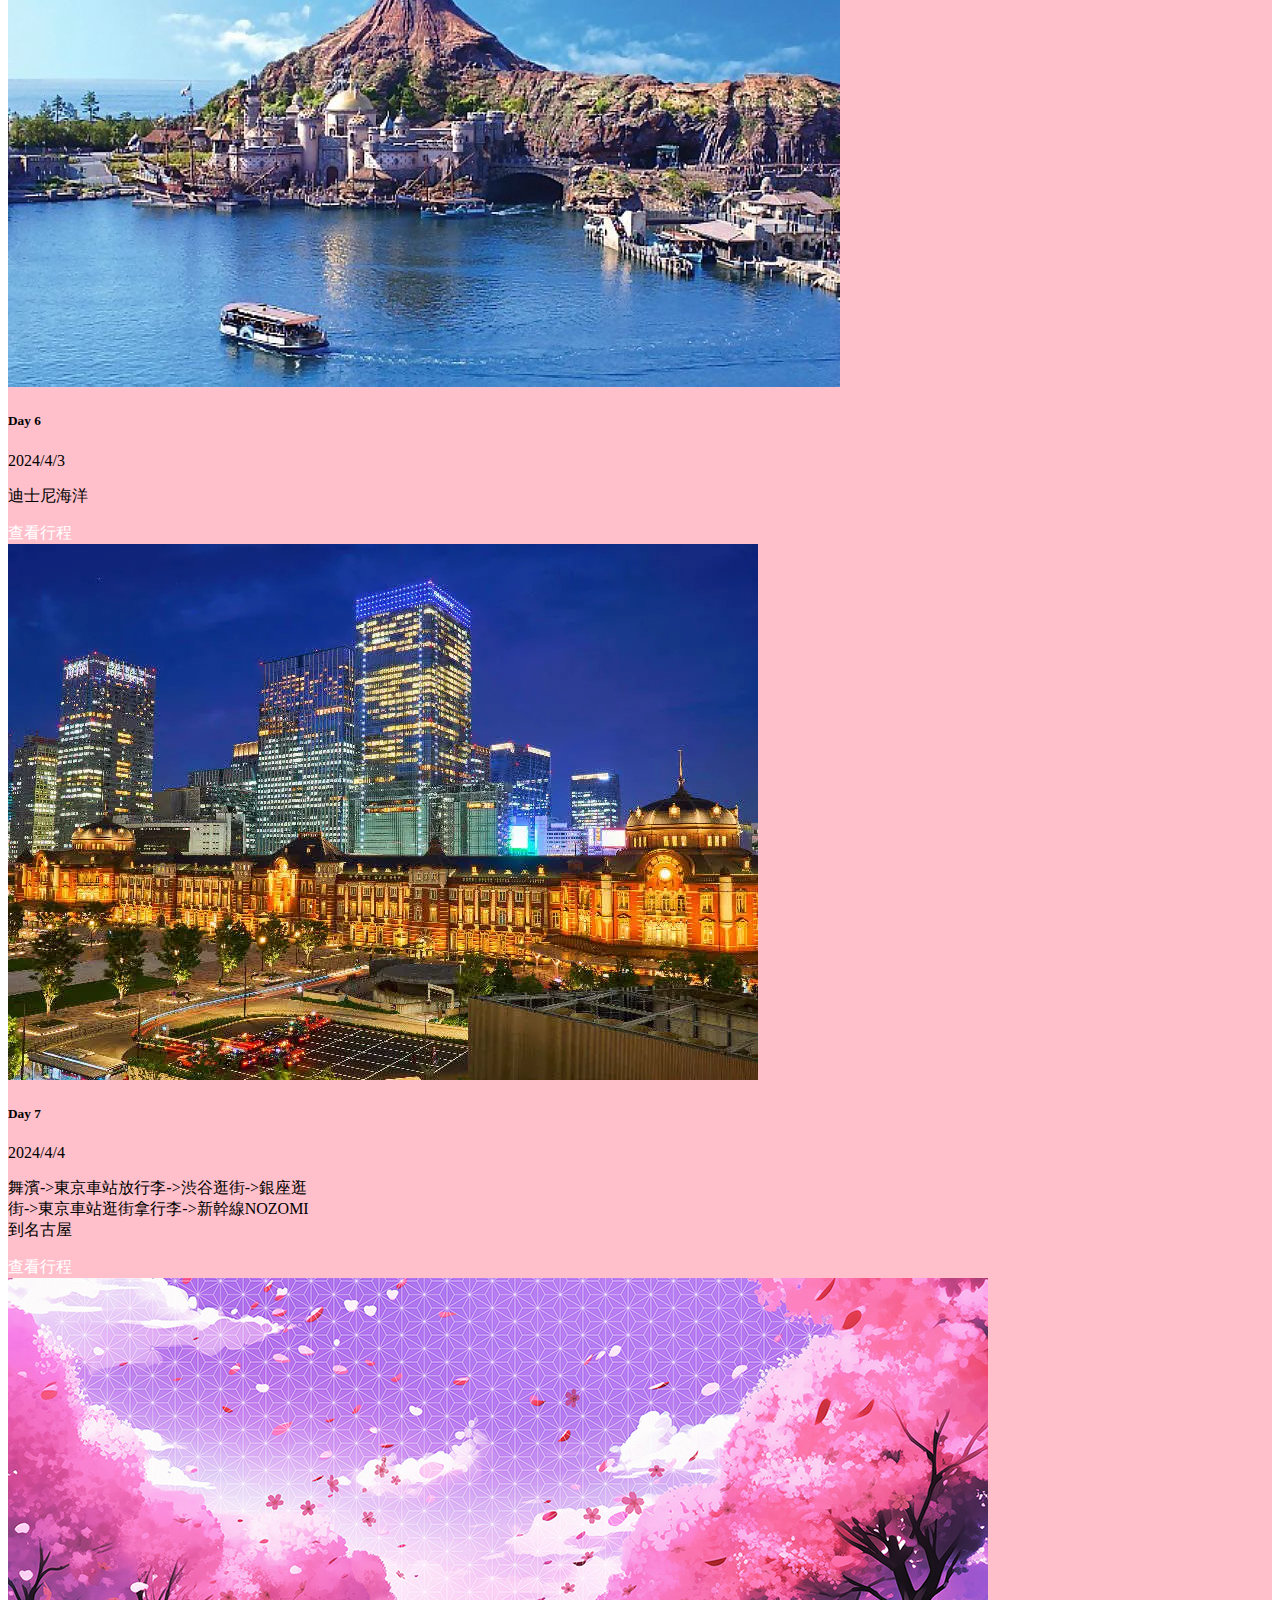
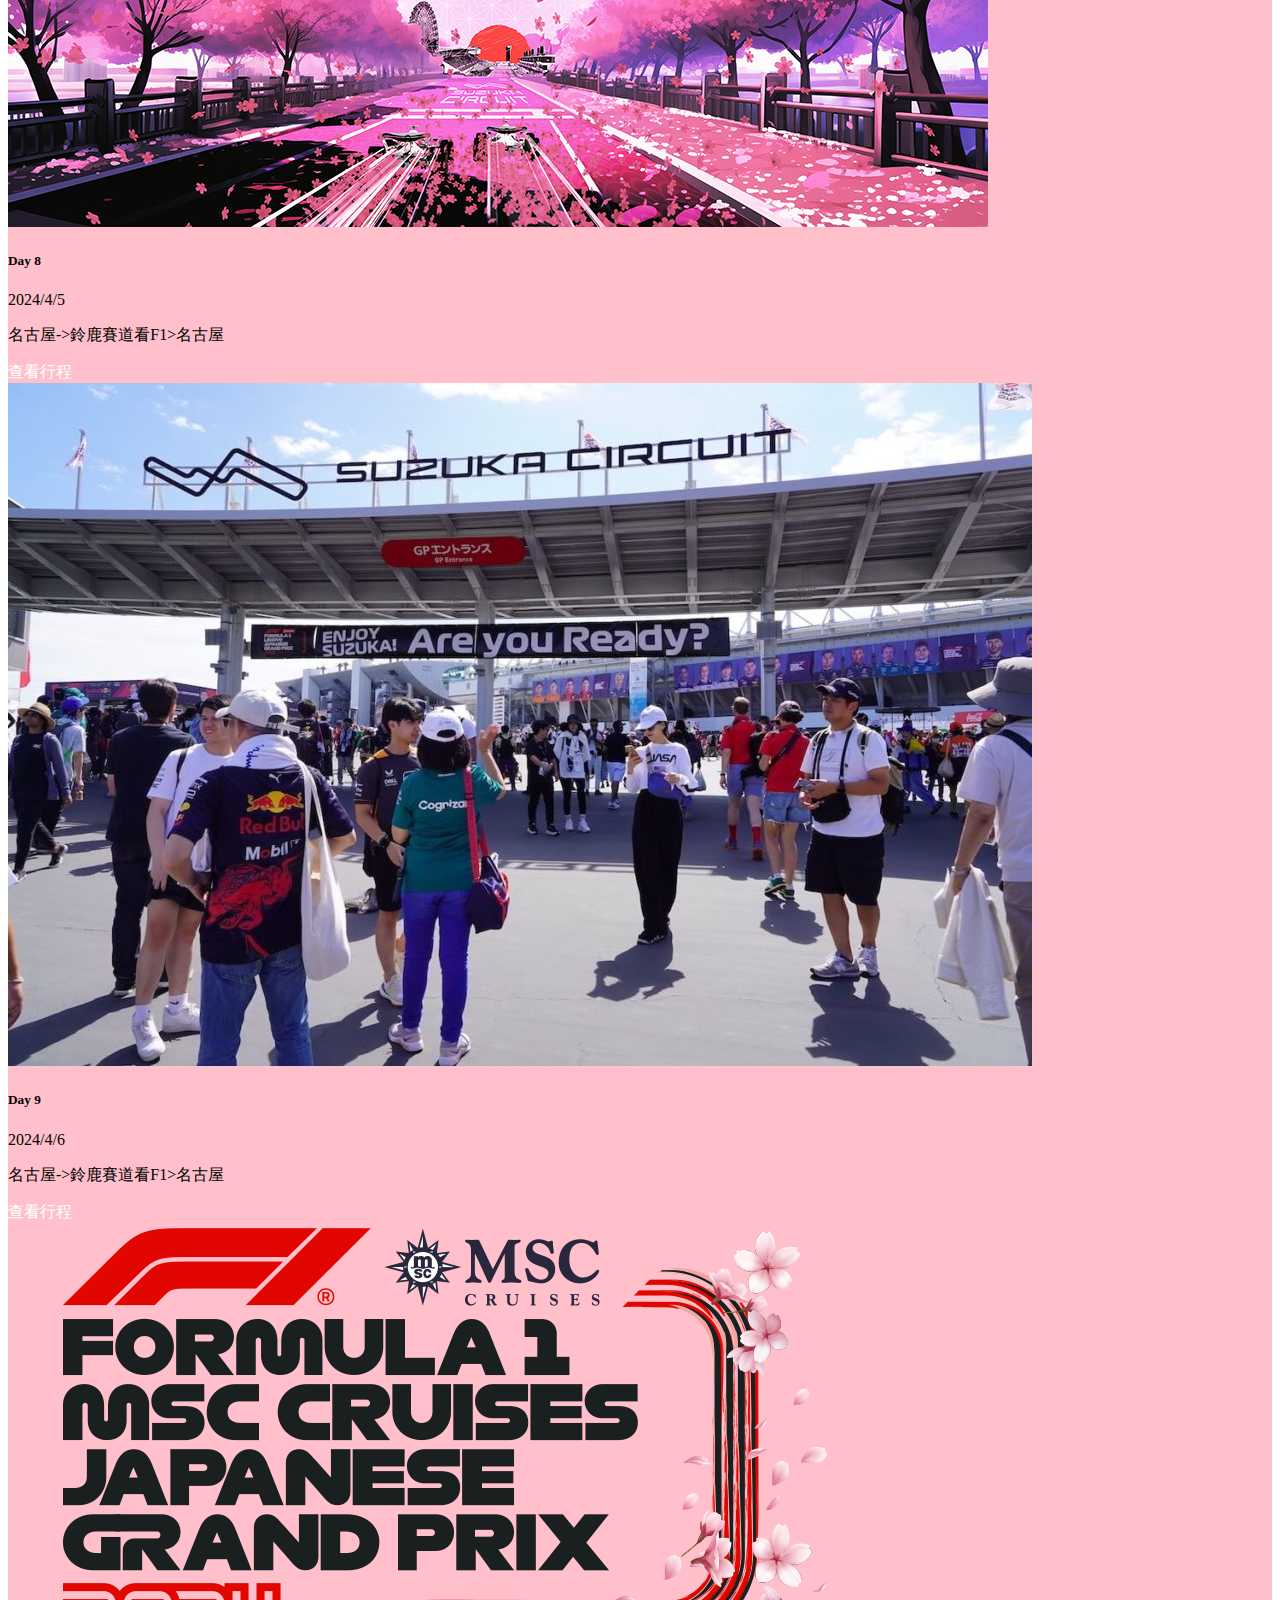
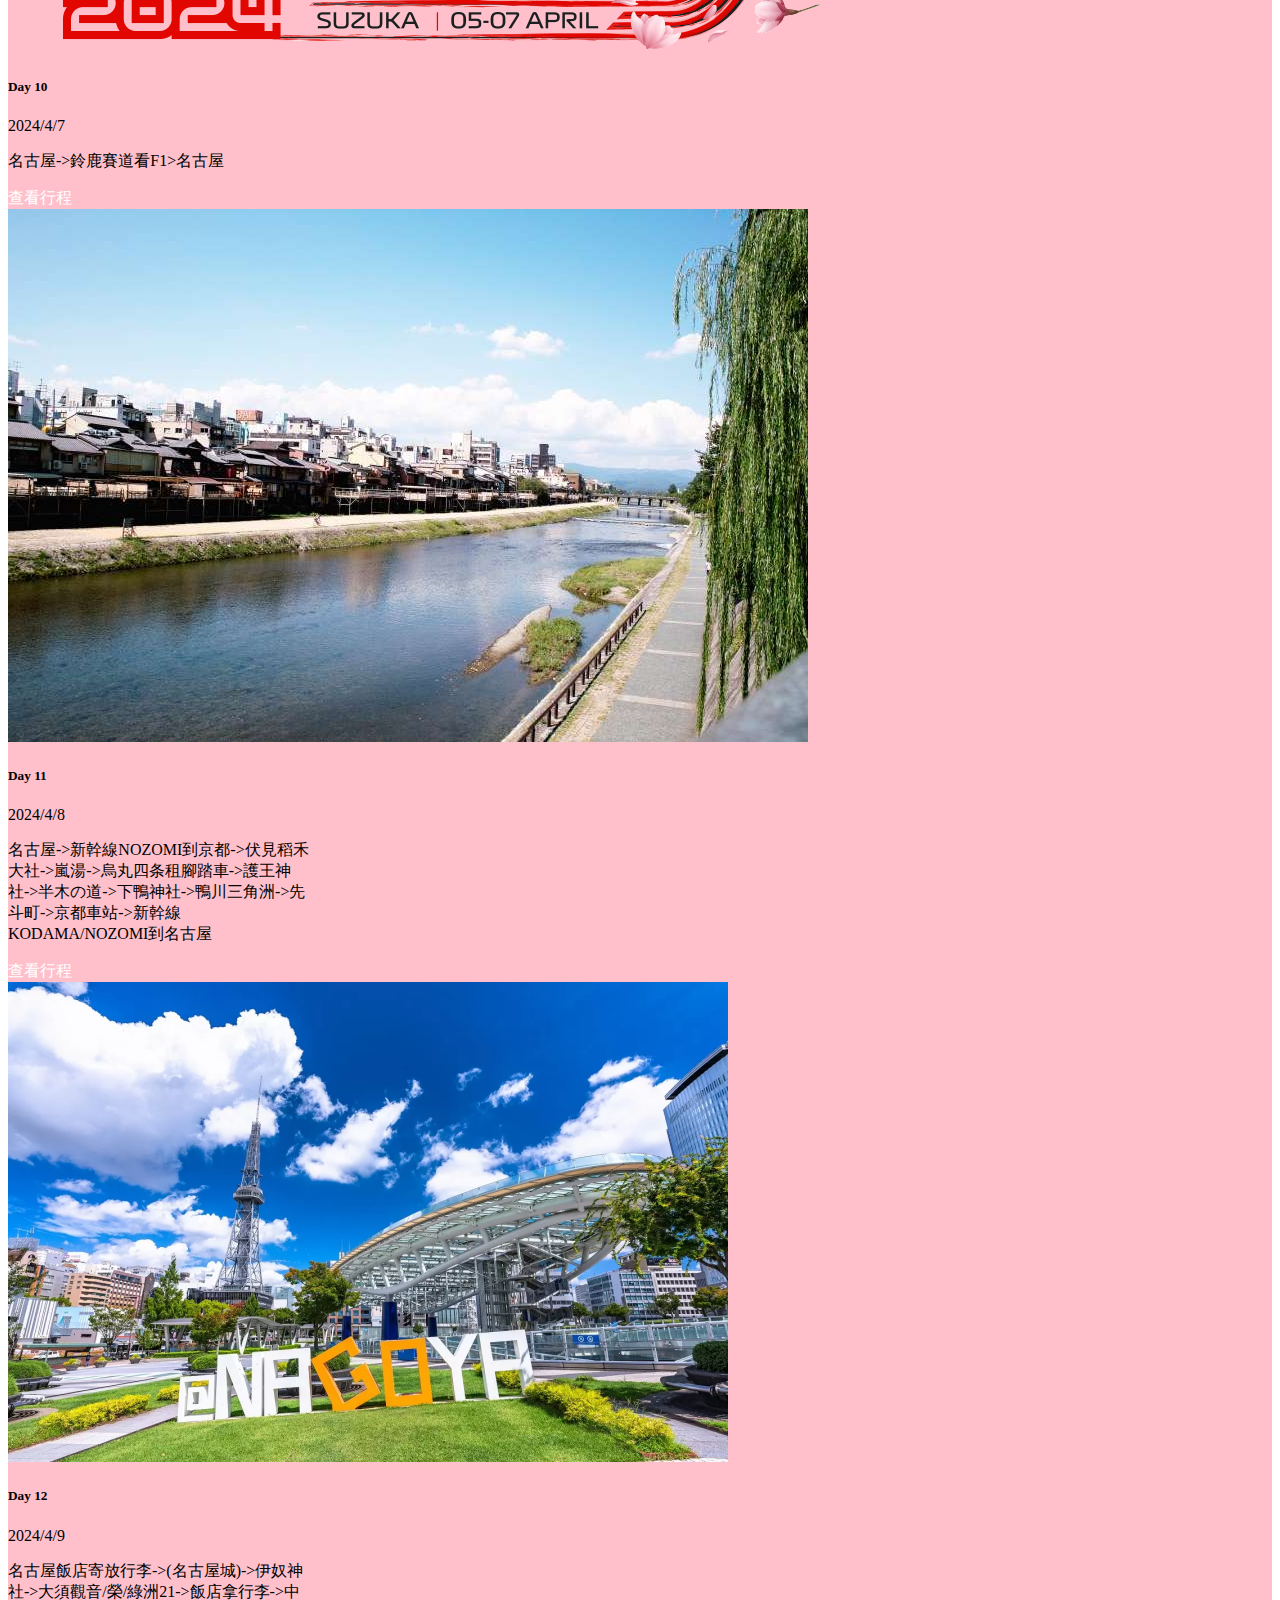
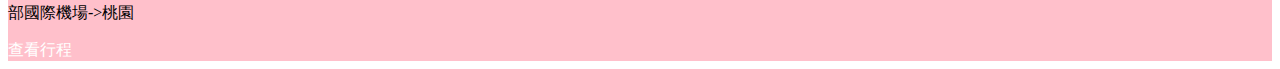
==== commit 95441491: "add days template" ====
--- a/index.html
+++ b/index.html
@@ -32,122 +32,122 @@
             </div>
             <div class="col col-md-6 col-lg-3 mb-5">
                 <div class="card h-100" style="width: 19rem;" id="card-day2">
-                    <img src="https://picsum.photos/300/200" class="card-img-top" alt="...">
+                    <img src="./img/kawasakifrontale.avif" class="card-img-top" alt="...">
                     <div class="card-body">
                     <h5 class="card-title">Day 2</h5>
                     <p class="fw-bold">2024/3/30</p>
                     <p class="card-text">新宿->千鳥之淵->等等力陸上競技場(川崎前鋒vsFC東京)->中目黑->目黑川夜櫻->新宿</p>
-                    <a href="#" class="btn btn-primary">查看行程</a>
+                    <a href="./day2.html" class="btn btn-primary">查看行程</a>
                     </div>
                 </div>            
             </div>
             <div class="col col-md-6 col-lg-3 mb-5">
                 <div class="card h-100" style="width: 19rem;" id="card-day3">
-                    <img src="https://picsum.photos/300/200" class="card-img-top" alt="...">
+                    <img src="./img/kinomosakura.avif" class="card-img-top" alt="...">
                     <div class="card-body">
                     <h5 class="card-title">Day 3</h5>
                     <p class="fw-bold">2024/3/31</p>
                     <p class="card-text">新宿->豪德寺->三軒茶屋->淺草(KESA和服)->今戶神社->隅田公園->六本木->東京Midtown夜櫻->新宿</p>
-                    <a href="#" class="btn btn-primary">查看行程</a>
+                    <a href="./day3.html" class="btn btn-primary">查看行程</a>
                     </div>
                 </div>            
             </div>
             <div class="col col-md-6 col-lg-3 mb-5">
                 <div class="card h-100" style="width: 19rem;" id="card-day4">
-                    <img src="https://picsum.photos/300/200" class="card-img-top" alt="...">
+                    <img src="./img/wbharrypotterstudio.jpg" class="card-img-top" alt="...">
                     <div class="card-body">
                     <h5 class="card-title">Day 4</h5>
                     <p class="fw-bold">2024/4/1</p>
                     <p class="card-text">新宿飯店寄放行李->哈利波特影城->池袋或新宿逛街吃喝->新宿飯店拿行李->舞濱</p>
-                    <a href="#" class="btn btn-primary">查看行程</a>
+                    <a href="./day4.html" class="btn btn-primary">查看行程</a>
                     </div>
                 </div>            
             </div>
             <div class="col col-md-6 col-lg-3 mb-5">
                 <div class="card h-100" style="width: 19rem;" id="card-day5">
-                    <img src="https://picsum.photos/300/200" class="card-img-top" alt="...">
+                    <img src="./img/disneyland.webp" class="card-img-top" alt="...">
                     <div class="card-body">
                     <h5 class="card-title">Day 5</h5>
                     <p class="fw-bold">2024/4/2</p>
                     <p class="card-text">迪士尼樂園</p>
-                    <a href="#" class="btn btn-primary">查看行程</a>
+                    <a href="./day5.html" class="btn btn-primary">查看行程</a>
                     </div>
                 </div>            
             </div>
             <div class="col col-md-6 col-lg-3 mb-5">
                 <div class="card h-100" style="width: 19rem;" id="card-day6">
-                    <img src="https://picsum.photos/300/200" class="card-img-top" alt="...">
+                    <img src="./img/disneysea.jpg" class="card-img-top" alt="...">
                     <div class="card-body">
                     <h5 class="card-title">Day 6</h5>
                     <p class="fw-bold">2024/4/3</p>
                     <p class="card-text">迪士尼海洋</p>
-                    <a href="#" class="btn btn-primary">查看行程</a>
+                    <a href="./day6.html" class="btn btn-primary">查看行程</a>
                     </div>
                 </div>            
             </div>
             <div class="col col-md-6 col-lg-3 mb-5">
                 <div class="card h-100" style="width: 19rem;" id="card-day7">
-                    <img src="https://picsum.photos/300/200" class="card-img-top" alt="...">
+                    <img src="./img/tokyostation.webp" class="card-img-top" alt="...">
                     <div class="card-body">
                     <h5 class="card-title">Day 7</h5>
                     <p class="fw-bold">2024/4/4</p>
                     <p class="card-text">舞濱->東京車站放行李->渋谷逛街->銀座逛街->東京車站逛街拿行李->新幹線NOZOMI到名古屋</p>
-                    <a href="#" class="btn btn-primary">查看行程</a>
+                    <a href="./day7.html" class="btn btn-primary">查看行程</a>
                     </div>
                 </div>            
             </div>
             <div class="col col-md-6 col-lg-3 mb-5">
                 <div class="card h-100" style="width: 19rem;" id="card-day8">
-                    <img src="https://picsum.photos/300/200" class="card-img-top" alt="...">
+                    <img src="./img/japangp.jpg" class="card-img-top" alt="...">
                     <div class="card-body">
                     <h5 class="card-title">Day 8</h5>
                     <p class="fw-bold">2024/4/5</p>
                     <p class="card-text">名古屋->鈴鹿賽道看F1>名古屋</p>
-                    <a href="#" class="btn btn-primary">查看行程</a>
+                    <a href="./day8.html" class="btn btn-primary">查看行程</a>
                     </div>
                 </div>            
             </div>
             <div class="col col-md-6 col-lg-3 mb-5">
                 <div class="card h-100" style="width: 19rem;" id="card-day9">
-                    <img src="https://picsum.photos/300/200" class="card-img-top" alt="...">
+                    <img src="./img/suzukacircuit.jpg" class="card-img-top" alt="...">
                     <div class="card-body">
                     <h5 class="card-title">Day 9</h5>
                     <p class="fw-bold">2024/4/6</p>
                     <p class="card-text">名古屋->鈴鹿賽道看F1>名古屋</p>
-                    <a href="#" class="btn btn-primary">查看行程</a>
+                    <a href="./day9.html" class="btn btn-primary">查看行程</a>
                     </div>
                 </div>            
             </div>
             <div class="col col-md-6 col-lg-3 mb-5">
                 <div class="card h-100" style="width: 19rem;" id="card-day10">
-                    <img src="https://picsum.photos/300/200" class="card-img-top" alt="...">
+                    <img src="./img/japangptitle.png" class="card-img-top" alt="...">
                     <div class="card-body">
                     <h5 class="card-title">Day 10</h5>
                     <p class="fw-bold">2024/4/7</p>
                     <p class="card-text">名古屋->鈴鹿賽道看F1>名古屋</p>
-                    <a href="#" class="btn btn-primary">查看行程</a>
+                    <a href="./day10.html" class="btn btn-primary">查看行程</a>
                     </div>
                 </div>            
             </div>
             <div class="col col-md-6 col-lg-3 mb-5">
                 <div class="card h-100" style="width: 19rem;" id="card-day11">
-                    <img src="https://picsum.photos/300/200" class="card-img-top" alt="...">
+                    <img src="./img/kamoriver.jpg" class="card-img-top" alt="...">
                     <div class="card-body">
                     <h5 class="card-title">Day 11</h5>
                     <p class="fw-bold">2024/4/8</p>
                     <p class="card-text">名古屋->新幹線NOZOMI到京都->伏見稻禾大社->嵐湯->烏丸四条租腳踏車->護王神社->半木の道->下鴨神社->鴨川三角洲->先斗町->京都車站->新幹線KODAMA/NOZOMI到名古屋</p>
-                    <a href="#" class="btn btn-primary">查看行程</a>
+                    <a href="./day11.html" class="btn btn-primary">查看行程</a>
                     </div>
                 </div>            
             </div>
             <div class="col col-md-6 col-lg-3 mb-5">
                 <div class="card h-100" style="width: 19rem;" id="card-day12">
-                    <img src="https://picsum.photos/300/200" class="card-img-top" alt="...">
+                    <img src="./img/nagoya.webp" class="card-img-top" alt="...">
                     <div class="card-body">
                     <h5 class="card-title">Day 12</h5>
                     <p class="fw-bold">2024/4/9</p>
                     <p class="card-text">名古屋飯店寄放行李->(名古屋城)->伊奴神社->大須觀音/榮/綠洲21->飯店拿行李->中部國際機場->桃園</p>
-                    <a href="#" class="btn btn-primary">查看行程</a>
+                    <a href="./day12.html" class="btn btn-primary">查看行程</a>
                     </div>
                 </div>
             </div>
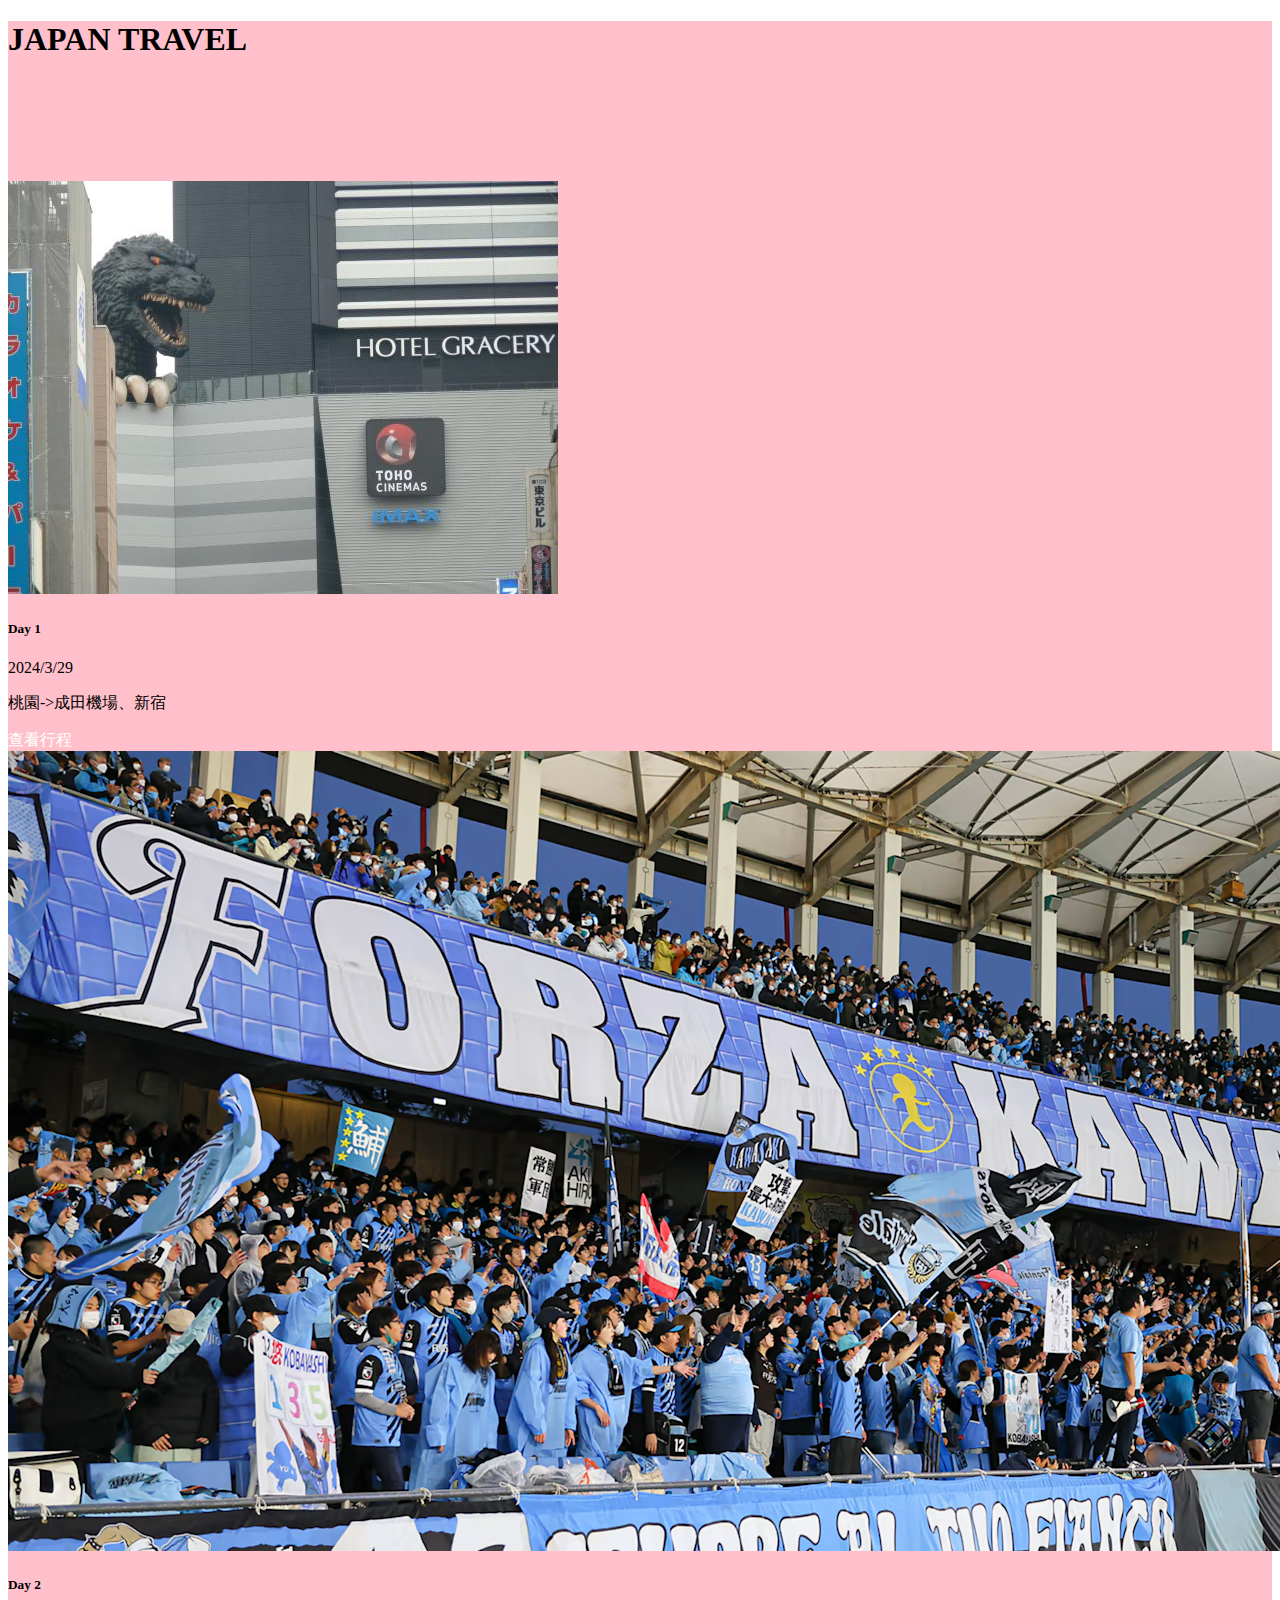
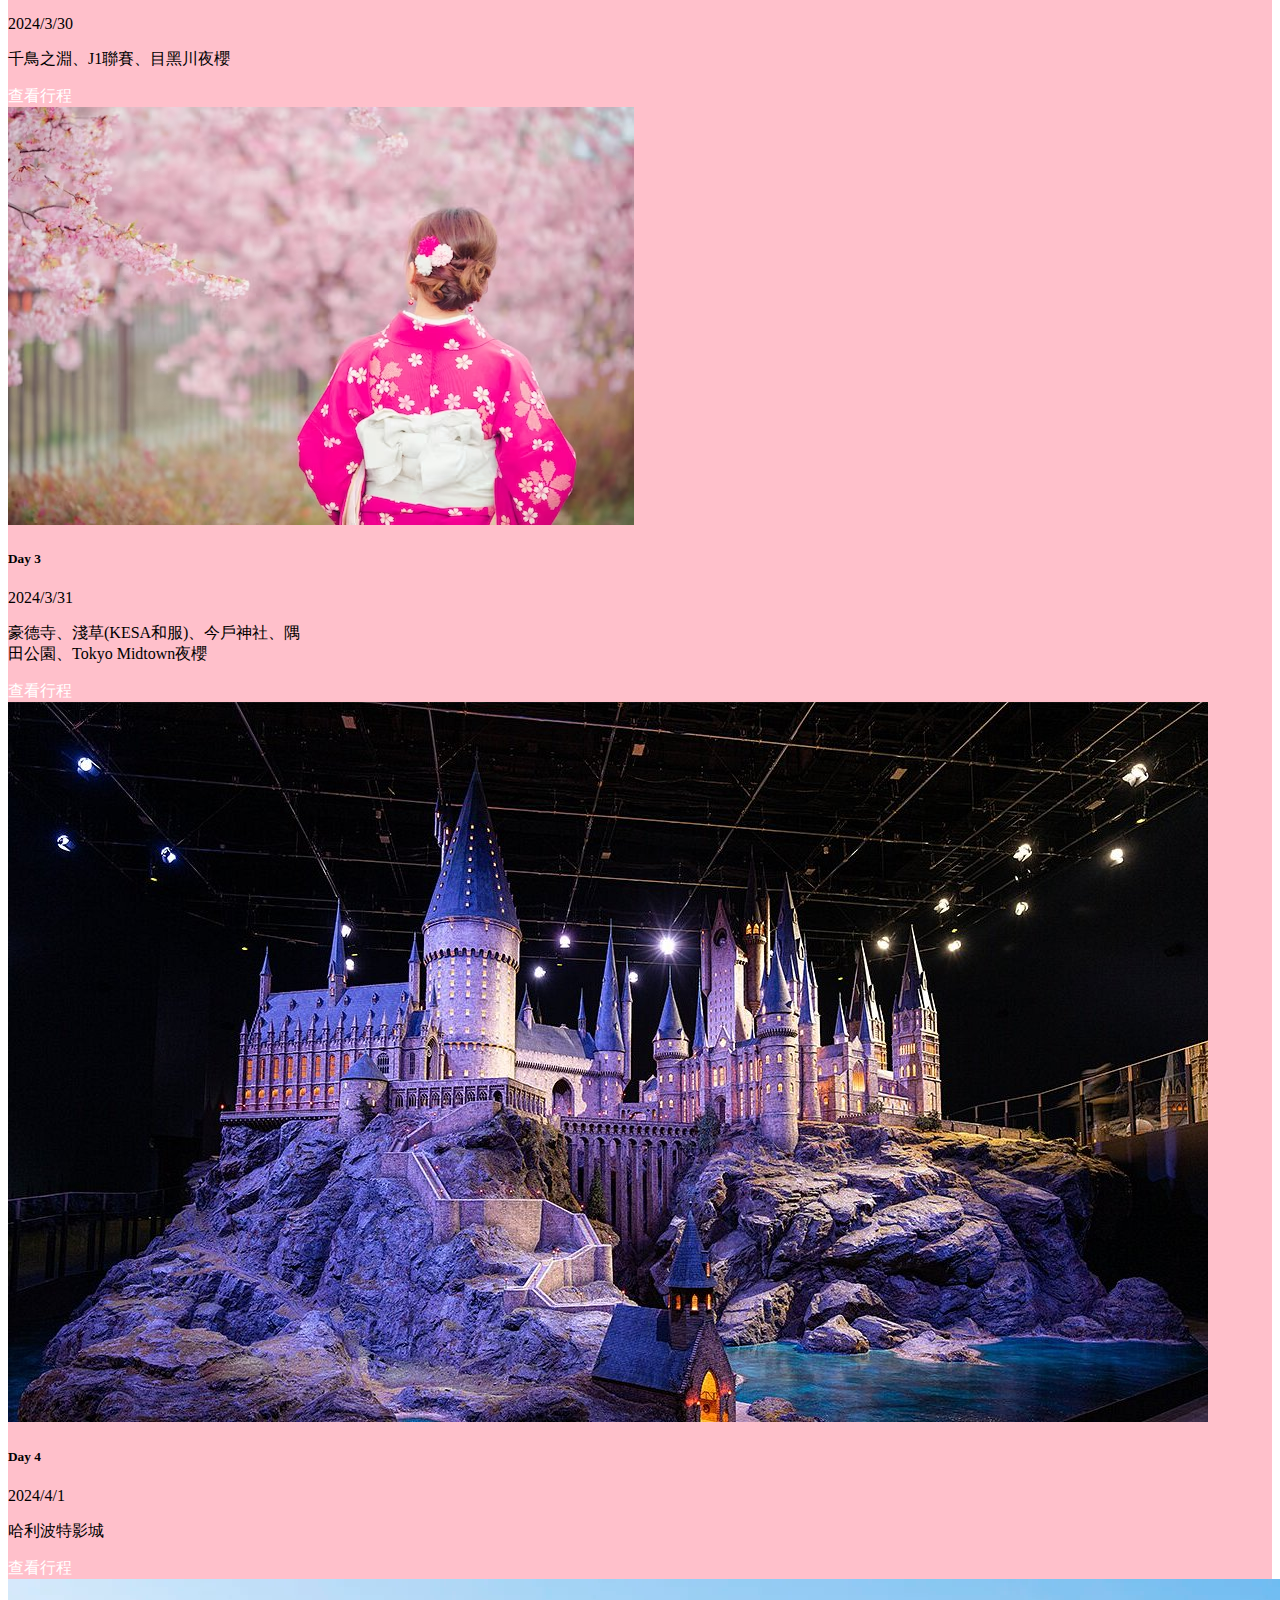
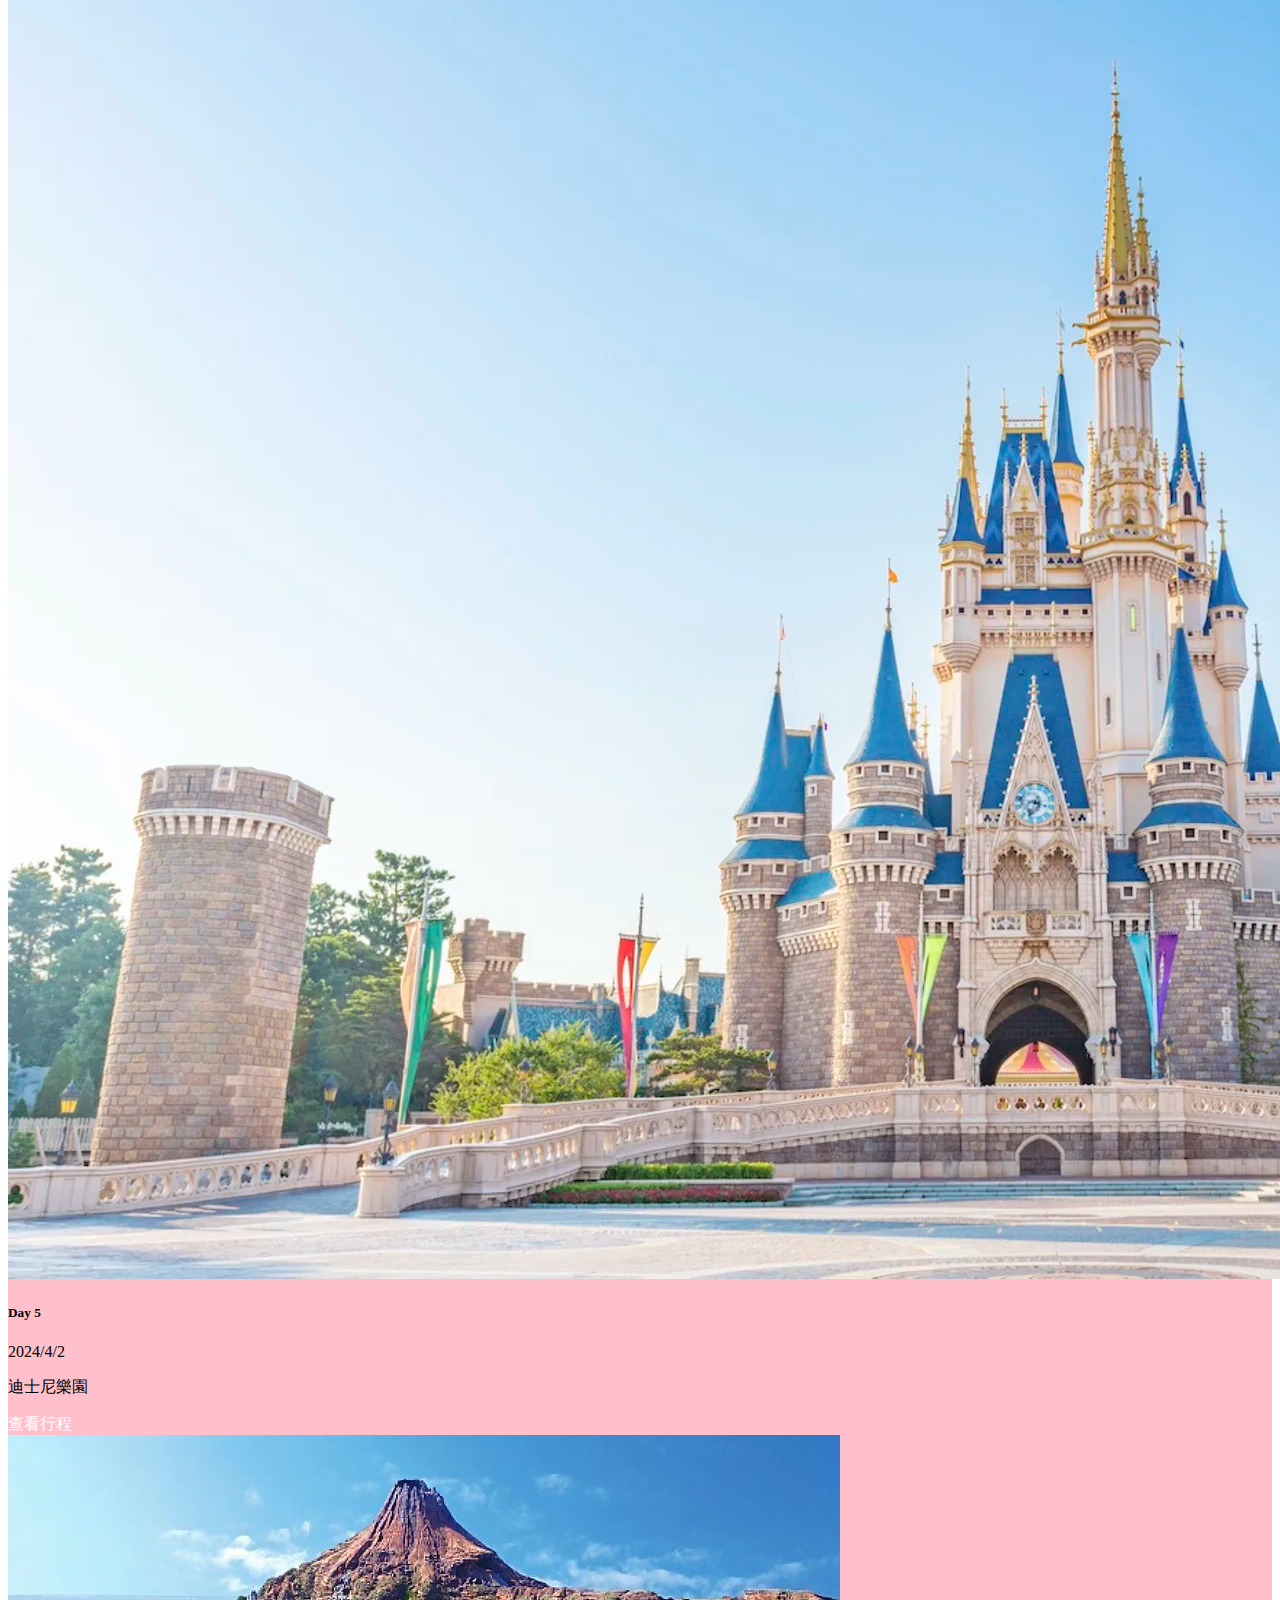
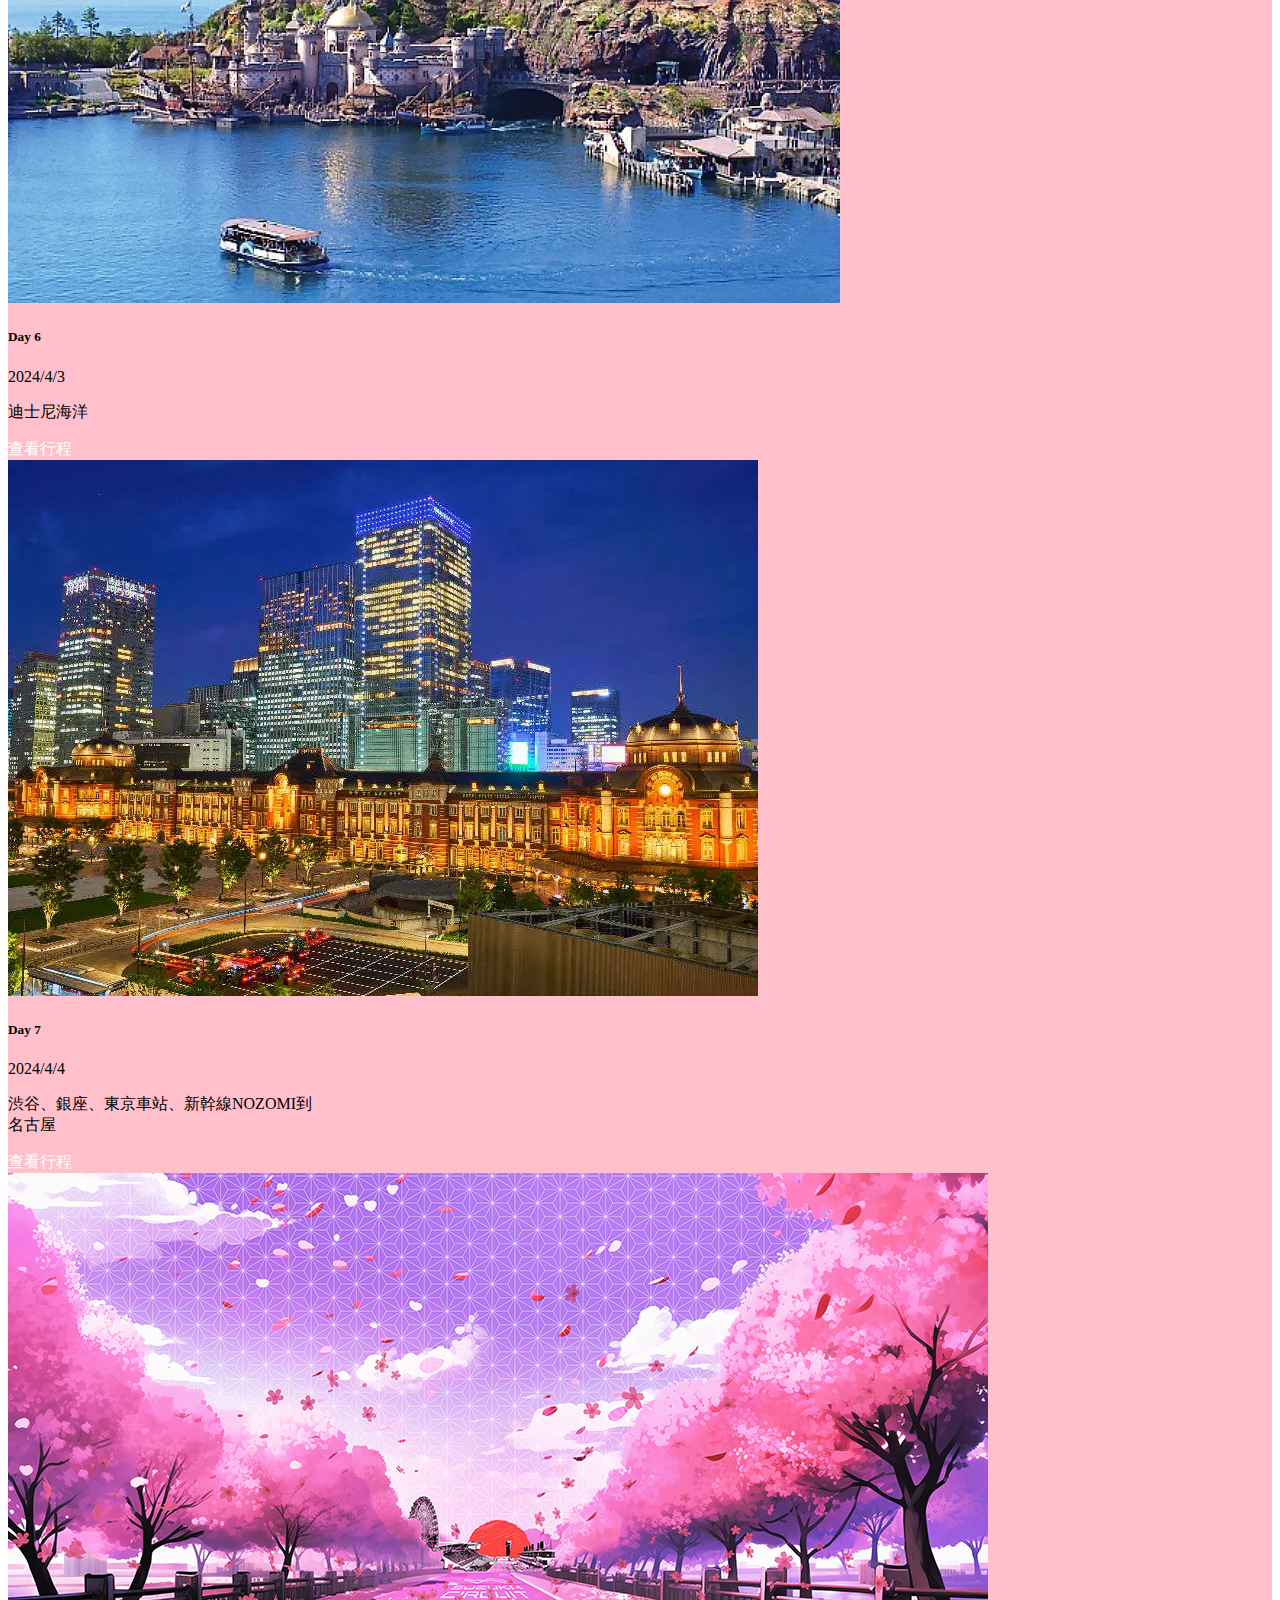
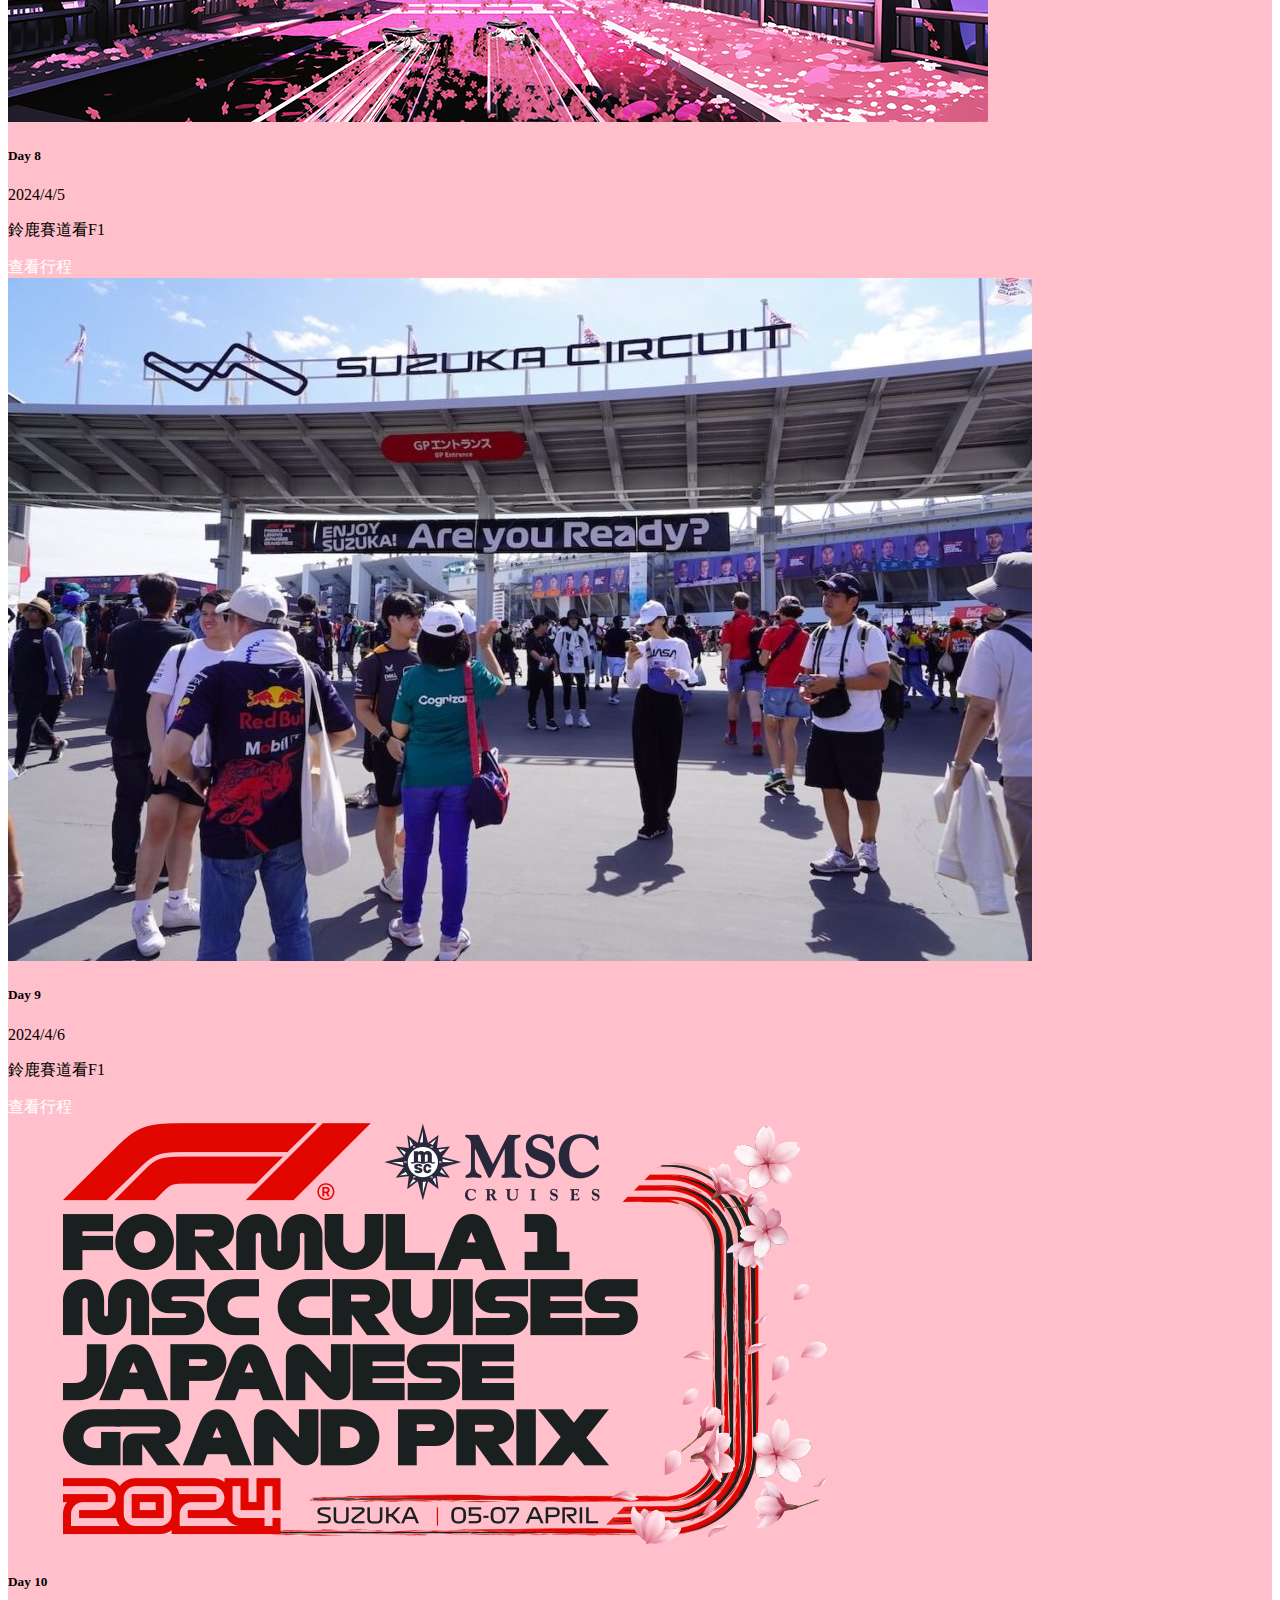
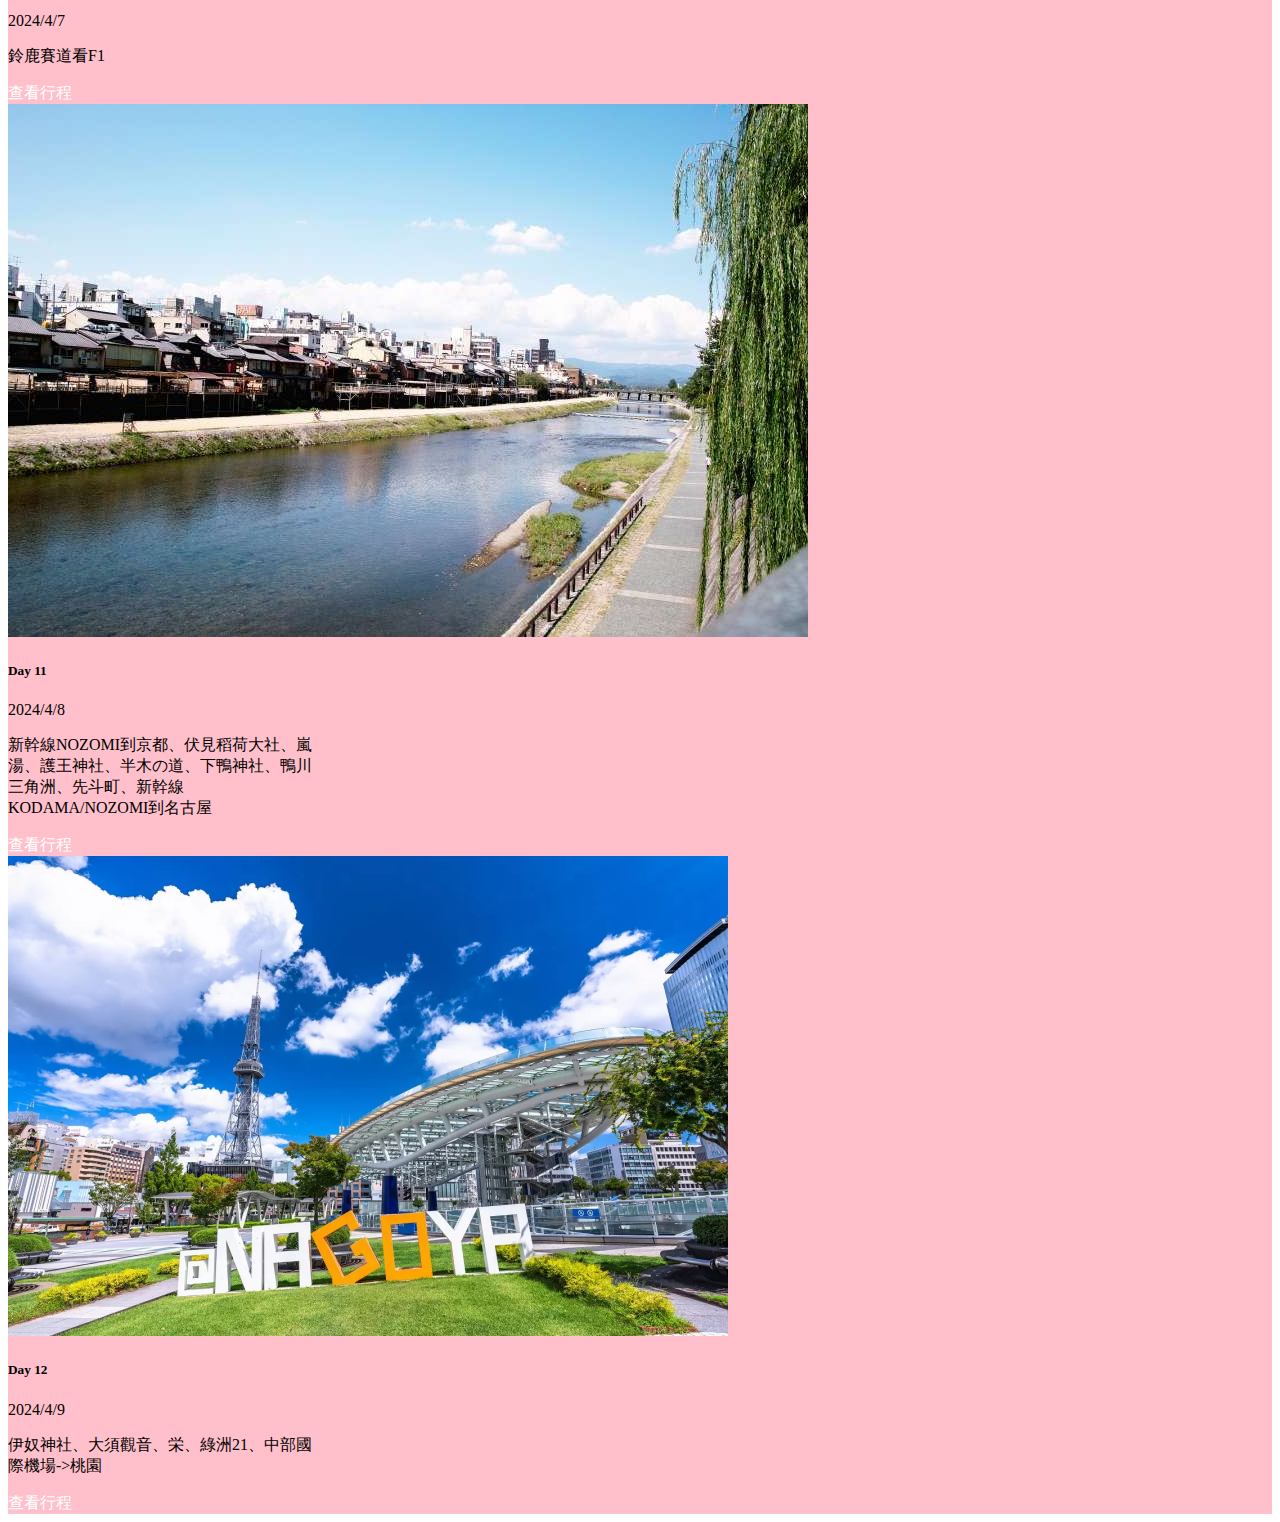
==== commit 4d4e739f: "update index" ====
--- a/index.html
+++ b/index.html
@@ -25,7 +25,7 @@
                     <div class="card-body">
                     <h5 class="card-title">Day 1</h5>
                     <p class="fw-bold">2024/3/29</p>
-                    <p class="card-text">桃園->成田機場->新宿->新宿逛街吃喝</p>
+                    <p class="card-text">桃園->成田機場、新宿</p>
                     <a href="./day1.html" class="btn btn-primary">查看行程</a>
                     </div>
                 </div>            
@@ -36,7 +36,7 @@
                     <div class="card-body">
                     <h5 class="card-title">Day 2</h5>
                     <p class="fw-bold">2024/3/30</p>
-                    <p class="card-text">新宿->千鳥之淵->等等力陸上競技場(川崎前鋒vsFC東京)->中目黑->目黑川夜櫻->新宿</p>
+                    <p class="card-text">千鳥之淵、J1聯賽、目黑川夜櫻</p>
                     <a href="./day2.html" class="btn btn-primary">查看行程</a>
                     </div>
                 </div>            
@@ -47,7 +47,7 @@
                     <div class="card-body">
                     <h5 class="card-title">Day 3</h5>
                     <p class="fw-bold">2024/3/31</p>
-                    <p class="card-text">新宿->豪德寺->三軒茶屋->淺草(KESA和服)->今戶神社->隅田公園->六本木->東京Midtown夜櫻->新宿</p>
+                    <p class="card-text">豪德寺、淺草(KESA和服)、今戶神社、隅田公園、Tokyo Midtown夜櫻</p>
                     <a href="./day3.html" class="btn btn-primary">查看行程</a>
                     </div>
                 </div>            
@@ -58,7 +58,7 @@
                     <div class="card-body">
                     <h5 class="card-title">Day 4</h5>
                     <p class="fw-bold">2024/4/1</p>
-                    <p class="card-text">新宿飯店寄放行李->哈利波特影城->池袋或新宿逛街吃喝->新宿飯店拿行李->舞濱</p>
+                    <p class="card-text">哈利波特影城</p>
                     <a href="./day4.html" class="btn btn-primary">查看行程</a>
                     </div>
                 </div>            
@@ -91,7 +91,7 @@
                     <div class="card-body">
                     <h5 class="card-title">Day 7</h5>
                     <p class="fw-bold">2024/4/4</p>
-                    <p class="card-text">舞濱->東京車站放行李->渋谷逛街->銀座逛街->東京車站逛街拿行李->新幹線NOZOMI到名古屋</p>
+                    <p class="card-text">渋谷、銀座、東京車站、新幹線NOZOMI到名古屋</p>
                     <a href="./day7.html" class="btn btn-primary">查看行程</a>
                     </div>
                 </div>            
@@ -102,7 +102,7 @@
                     <div class="card-body">
                     <h5 class="card-title">Day 8</h5>
                     <p class="fw-bold">2024/4/5</p>
-                    <p class="card-text">名古屋->鈴鹿賽道看F1>名古屋</p>
+                    <p class="card-text">鈴鹿賽道看F1</p>
                     <a href="./day8.html" class="btn btn-primary">查看行程</a>
                     </div>
                 </div>            
@@ -113,7 +113,7 @@
                     <div class="card-body">
                     <h5 class="card-title">Day 9</h5>
                     <p class="fw-bold">2024/4/6</p>
-                    <p class="card-text">名古屋->鈴鹿賽道看F1>名古屋</p>
+                    <p class="card-text">鈴鹿賽道看F1</p>
                     <a href="./day9.html" class="btn btn-primary">查看行程</a>
                     </div>
                 </div>            
@@ -124,7 +124,7 @@
                     <div class="card-body">
                     <h5 class="card-title">Day 10</h5>
                     <p class="fw-bold">2024/4/7</p>
-                    <p class="card-text">名古屋->鈴鹿賽道看F1>名古屋</p>
+                    <p class="card-text">鈴鹿賽道看F1</p>
                     <a href="./day10.html" class="btn btn-primary">查看行程</a>
                     </div>
                 </div>            
@@ -135,7 +135,7 @@
                     <div class="card-body">
                     <h5 class="card-title">Day 11</h5>
                     <p class="fw-bold">2024/4/8</p>
-                    <p class="card-text">名古屋->新幹線NOZOMI到京都->伏見稻禾大社->嵐湯->烏丸四条租腳踏車->護王神社->半木の道->下鴨神社->鴨川三角洲->先斗町->京都車站->新幹線KODAMA/NOZOMI到名古屋</p>
+                    <p class="card-text">新幹線NOZOMI到京都、伏見稻荷大社、嵐湯、護王神社、半木の道、下鴨神社、鴨川三角洲、先斗町、新幹線KODAMA/NOZOMI到名古屋</p>
                     <a href="./day11.html" class="btn btn-primary">查看行程</a>
                     </div>
                 </div>            
@@ -146,7 +146,7 @@
                     <div class="card-body">
                     <h5 class="card-title">Day 12</h5>
                     <p class="fw-bold">2024/4/9</p>
-                    <p class="card-text">名古屋飯店寄放行李->(名古屋城)->伊奴神社->大須觀音/榮/綠洲21->飯店拿行李->中部國際機場->桃園</p>
+                    <p class="card-text">伊奴神社、大須觀音、栄、綠洲21、中部國際機場->桃園</p>
                     <a href="./day12.html" class="btn btn-primary">查看行程</a>
                     </div>
                 </div>
--- a/all.css
+++ b/all.css
@@ -18,4 +18,140 @@
 
 .bg-pink {
     background-color: pink;
+}
+
+.black {
+    color: black;
+}
+
+.red {
+    color: red;
+}
+
+.subway-shinjuku-line {
+    color: rgb(173, 238, 47);
+}
+
+.subway-hanzomon-line {
+    color: rgb(143, 118, 214);
+}
+
+.subway-tokyu-toyoko-line {
+    color: rgb(216, 0, 65);
+}
+
+.subway-fukutoshin-line {
+    color: rgb(156, 94, 49);
+}
+
+.subway-yamanote-line {
+    color: rgb(115, 193, 29);
+}
+
+.subway-tokyu-den-en-toshi-line {
+    color: rgb(0, 168, 141);
+}
+
+.subway-saikyo-line {
+    color: rgb(70, 165, 115);
+}
+
+.subway-tokyu-setagaya-line {
+    color: rgb(242, 187, 53);
+}
+
+.subway-ginza-line {
+    color: rgb(242, 142, 0);
+}
+
+.subway-chiyoda-line {
+    color: rgb(0, 187, 133);
+}
+
+.subway-oedo-line {
+    color: rgb(215, 31, 117);
+}
+
+.subway-seibu-shinjuku-line {
+    color: rgb(0, 166, 191);
+}
+
+.subway-seibu-itebukuro-line {
+    color: rgb(238, 122, 0);
+}
+
+.subway-chuo-line {
+    color: rgb(242, 82, 16);
+}
+
+.subway-keiyo-line {
+    color: rgb(179, 28, 49);
+}
+
+.kyoto-nara-line {
+    color: rgb(182, 124, 43);
+}
+
+.kyoto-karasuma-line {
+    color: rgb(101, 158, 112);
+}
+
+.nagoya-subway-sakuradori-line {
+    color: rgb(237, 60, 45);
+}
+
+.nagoya-subway-tsurumai-line {
+    color: rgb(0, 94, 209);
+}
+
+.nagoya-subway-higashiyama-line {
+    color: rgb(242, 218, 0);
+}
+
+.nagoya-meitetsu-line {
+    color: rgb(237, 60, 45);
+}
+
+.nagoya-kintetsu-line {
+    color: rgb(242, 158, 44);
+}
+
+.f1-redbull {
+    color: rgb(21, 24, 95);
+}
+
+.f1-ferrari {
+    color: rgb(254, 0, 0);
+}
+
+.f1-mclaren {
+    color: rgb(253, 128, 0);
+}
+
+.f1-mercedes {
+    color: rgb(0, 245, 211);
+}
+
+.f1-austin-martin {
+    color: rgb(0, 89, 78);
+}
+
+.f1-haas {
+    color: rgb(206, 3, 30);
+}
+
+.f1-williams {
+    color: rgb(0, 0, 254);
+}
+
+.f1-kick-sauber {
+    color: rgb(0, 231, 1);
+}
+
+.f1-visa-rb {
+    color: rgb(21, 52, 204);
+}
+
+.f1-alpine {
+    color: rgb(12, 30, 44);
 }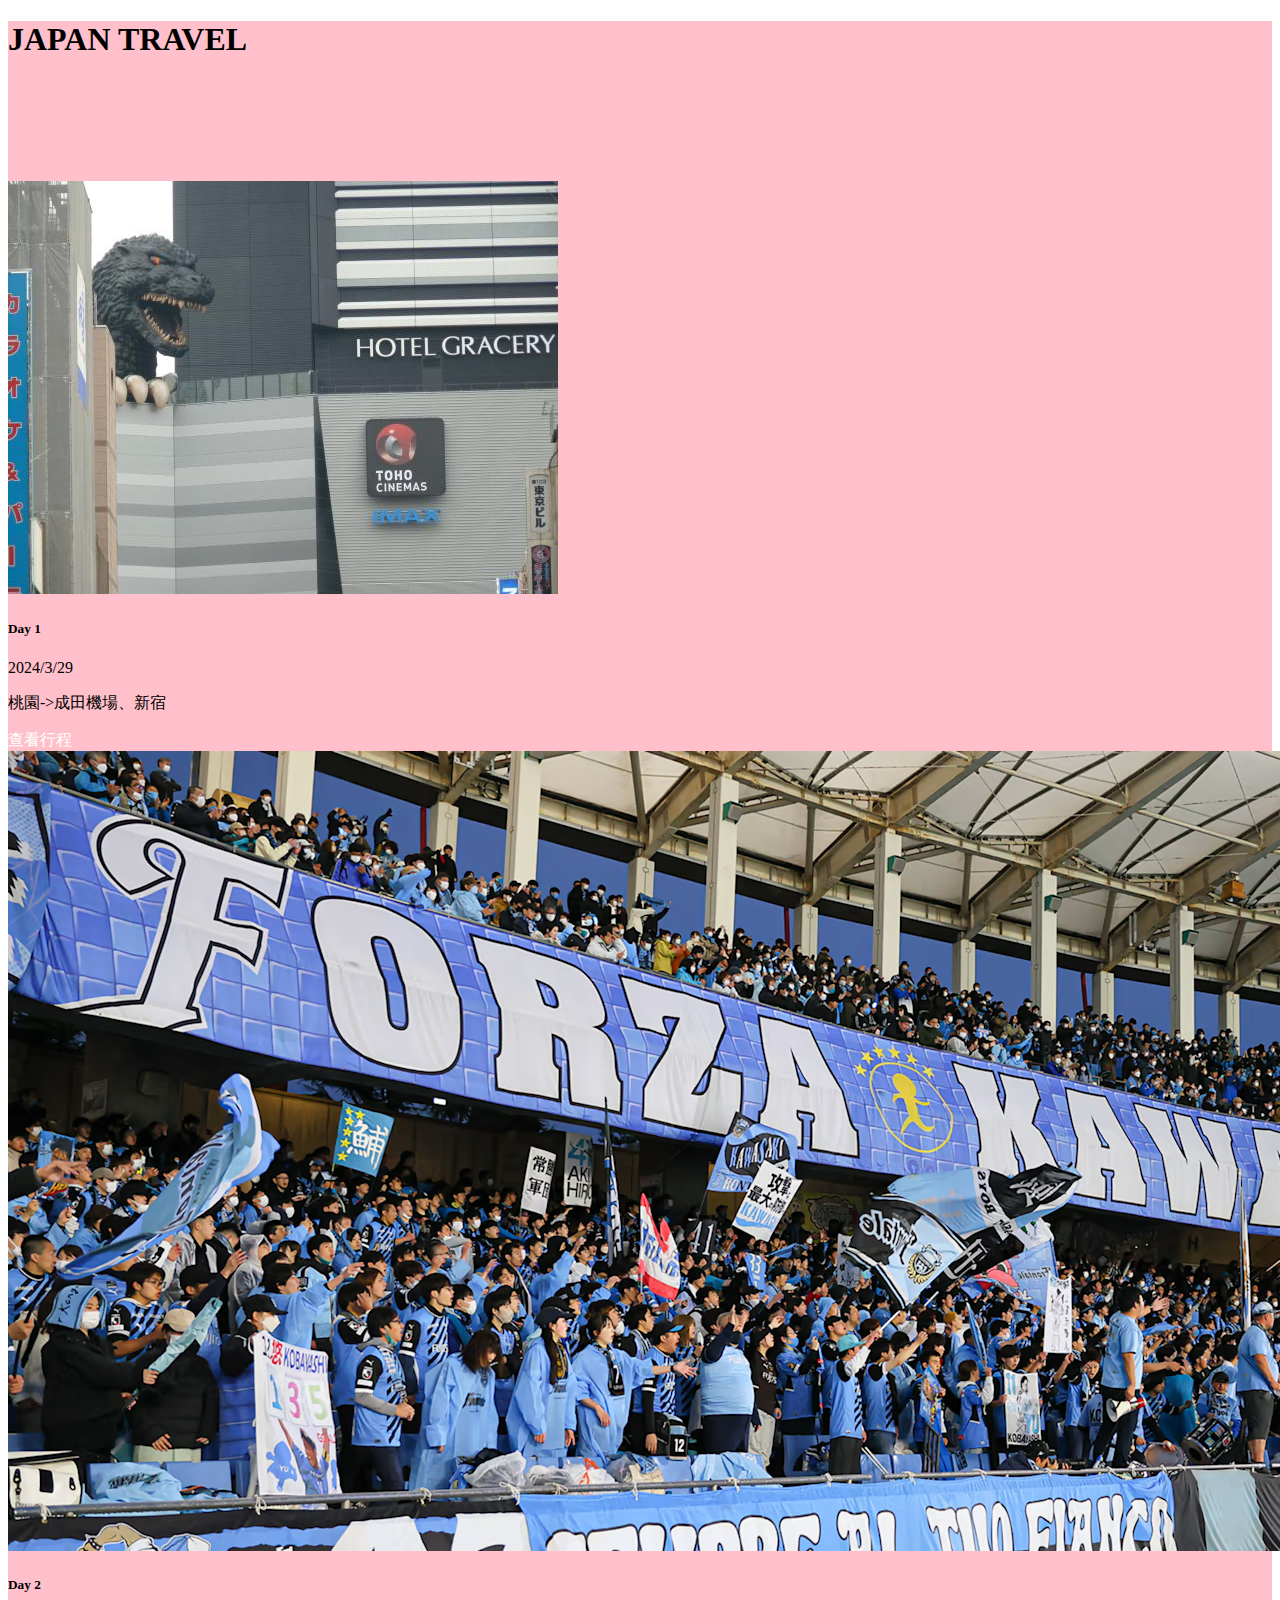
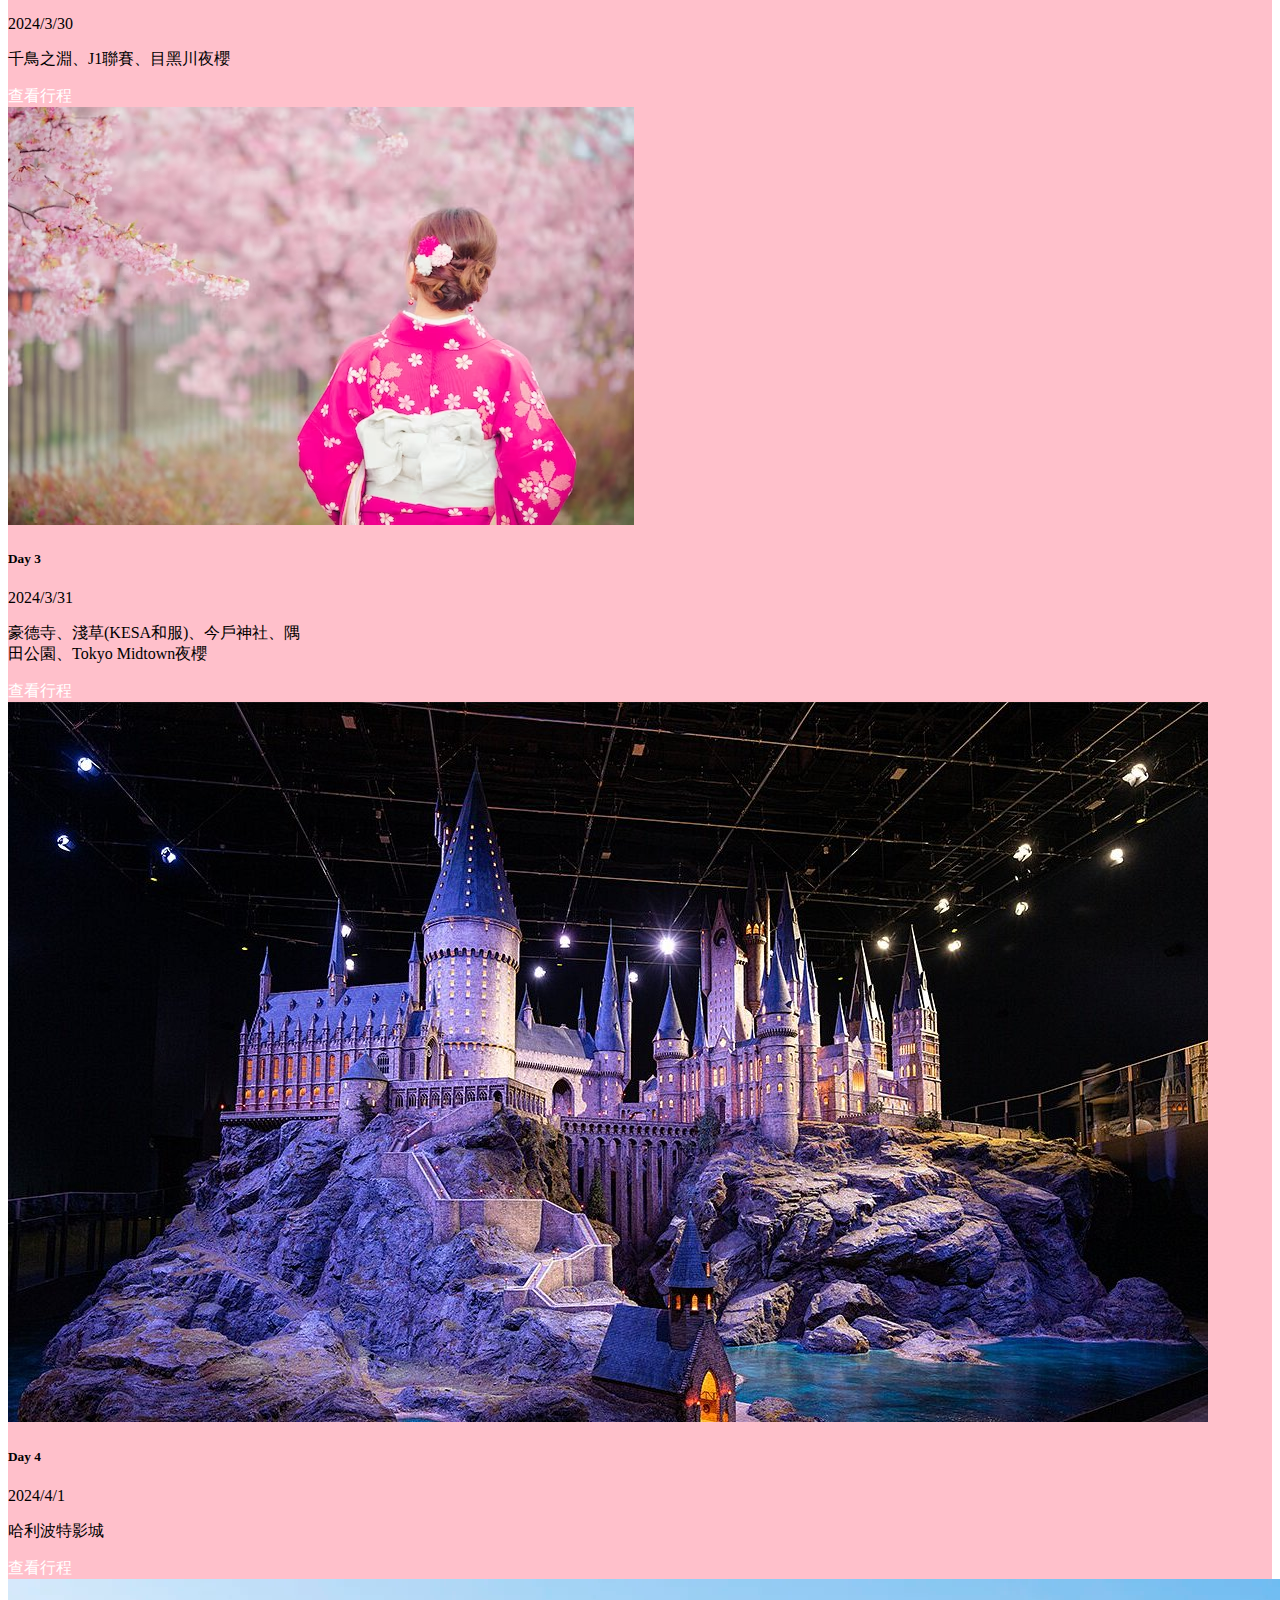
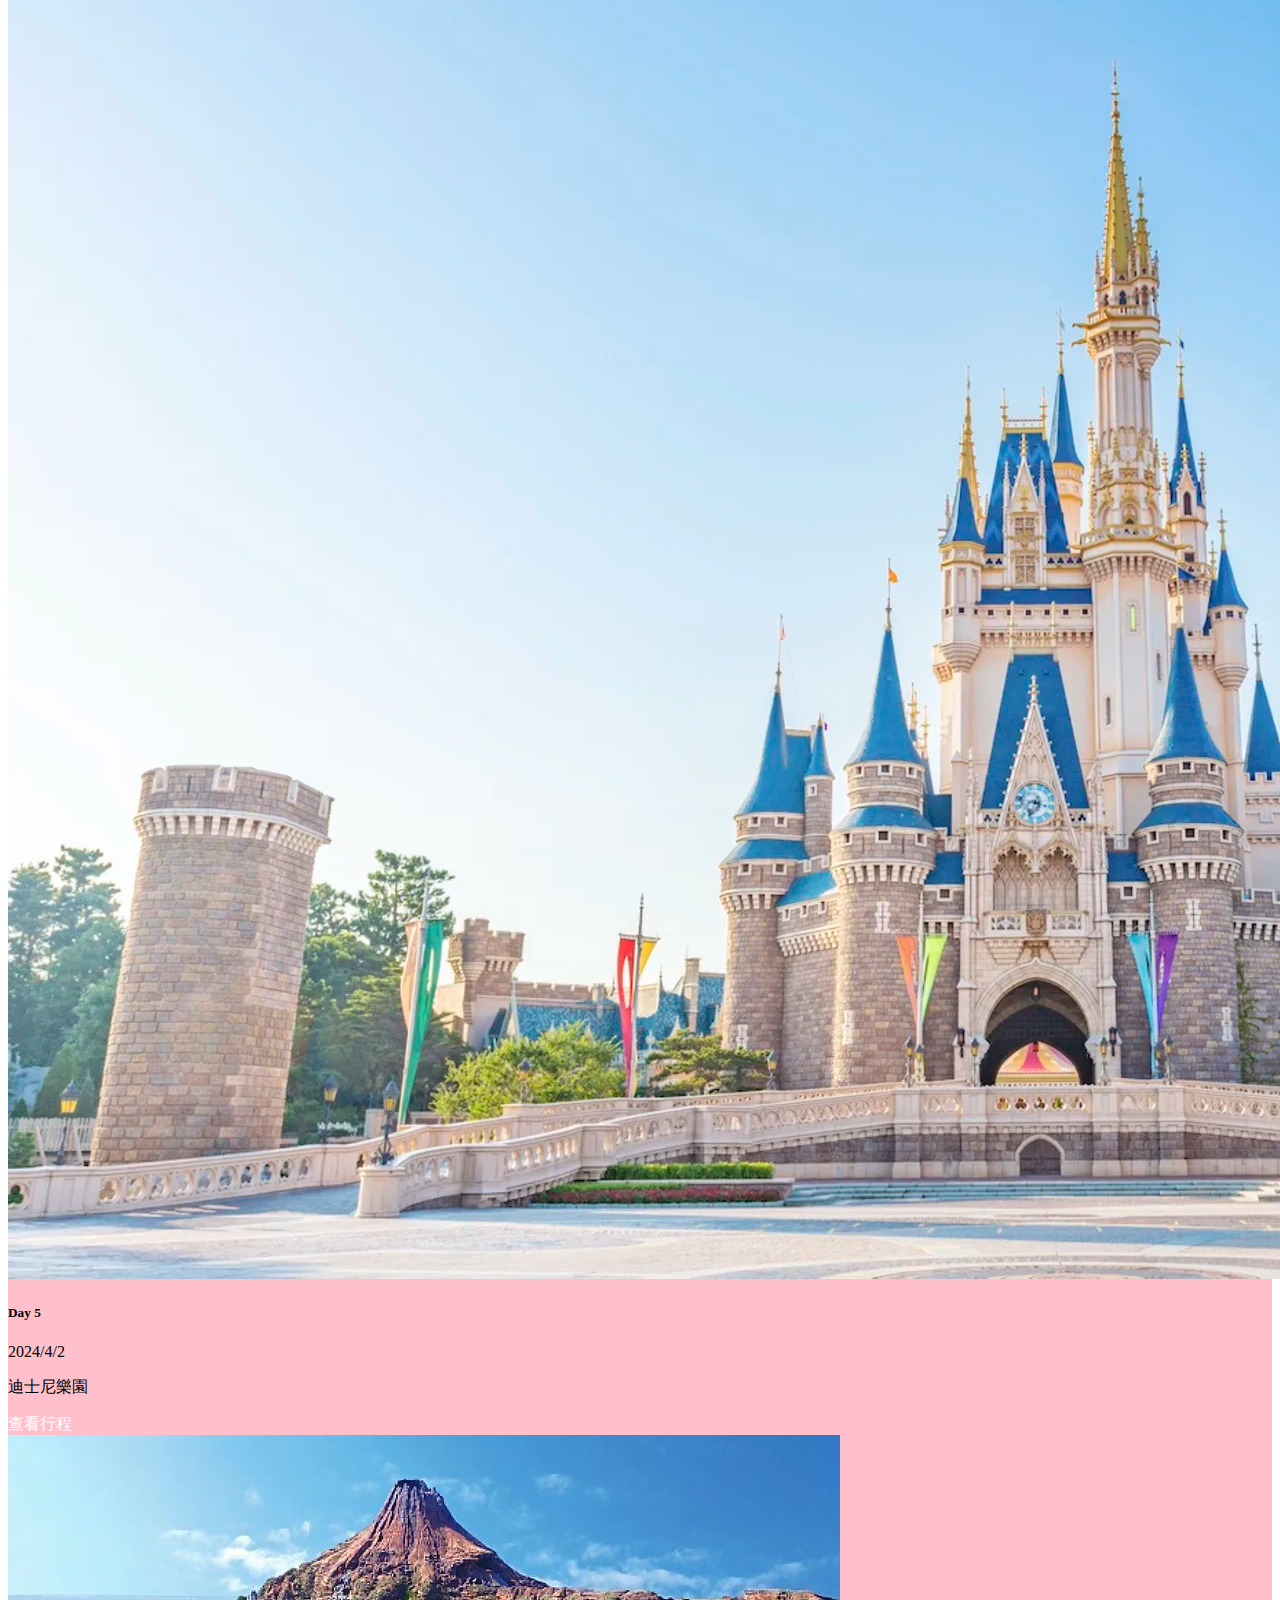
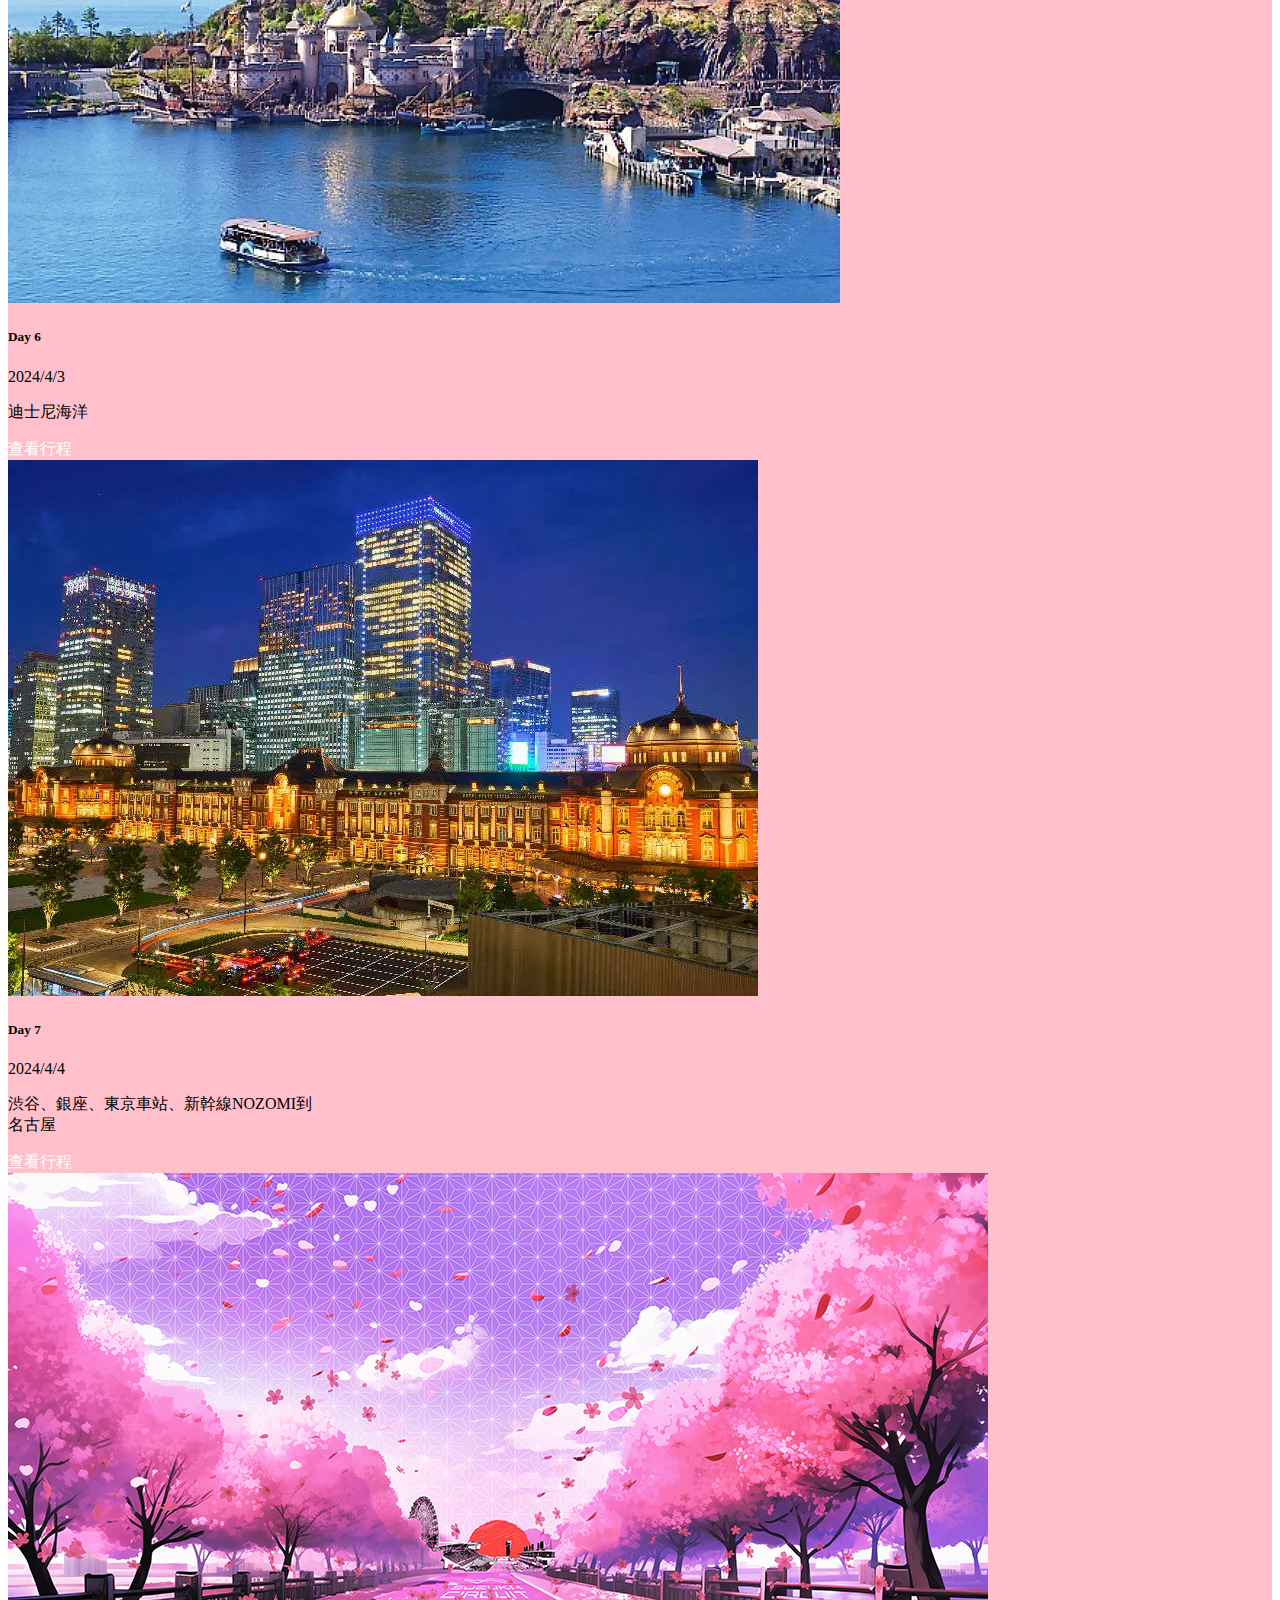
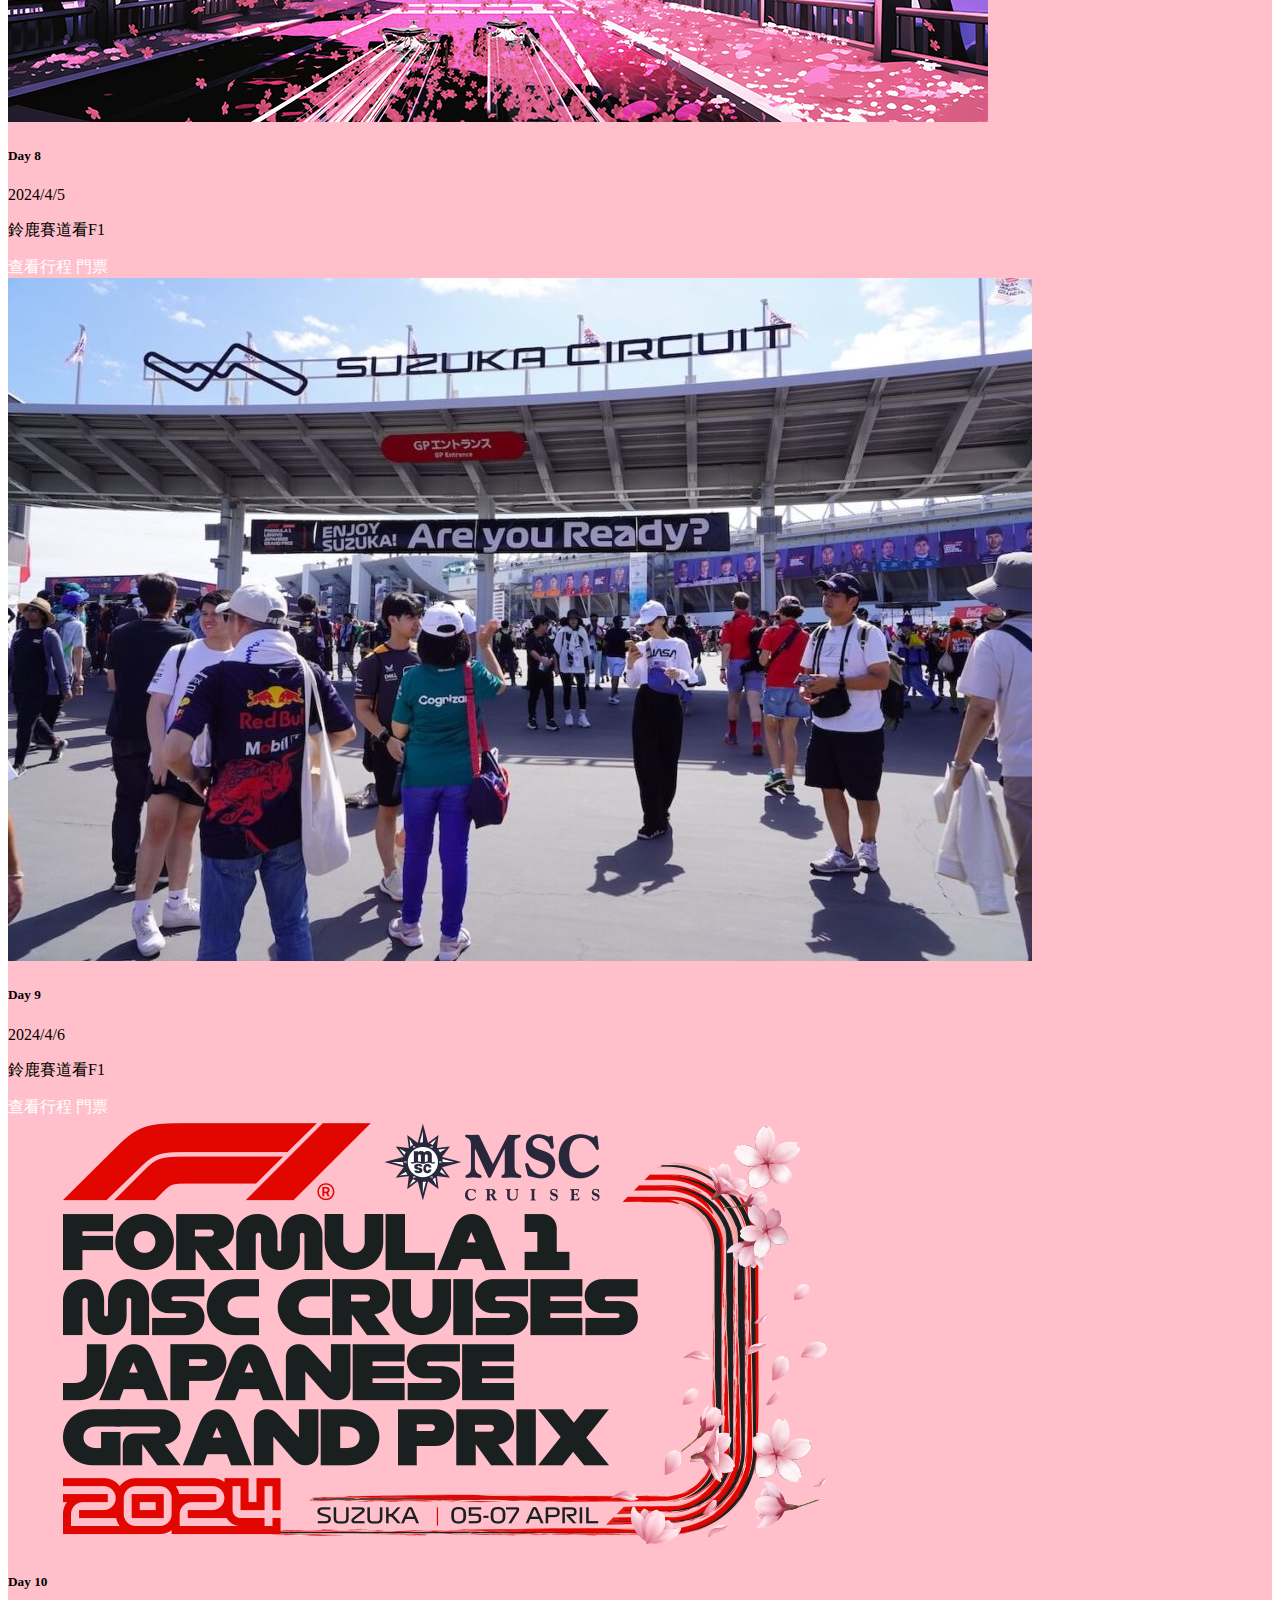
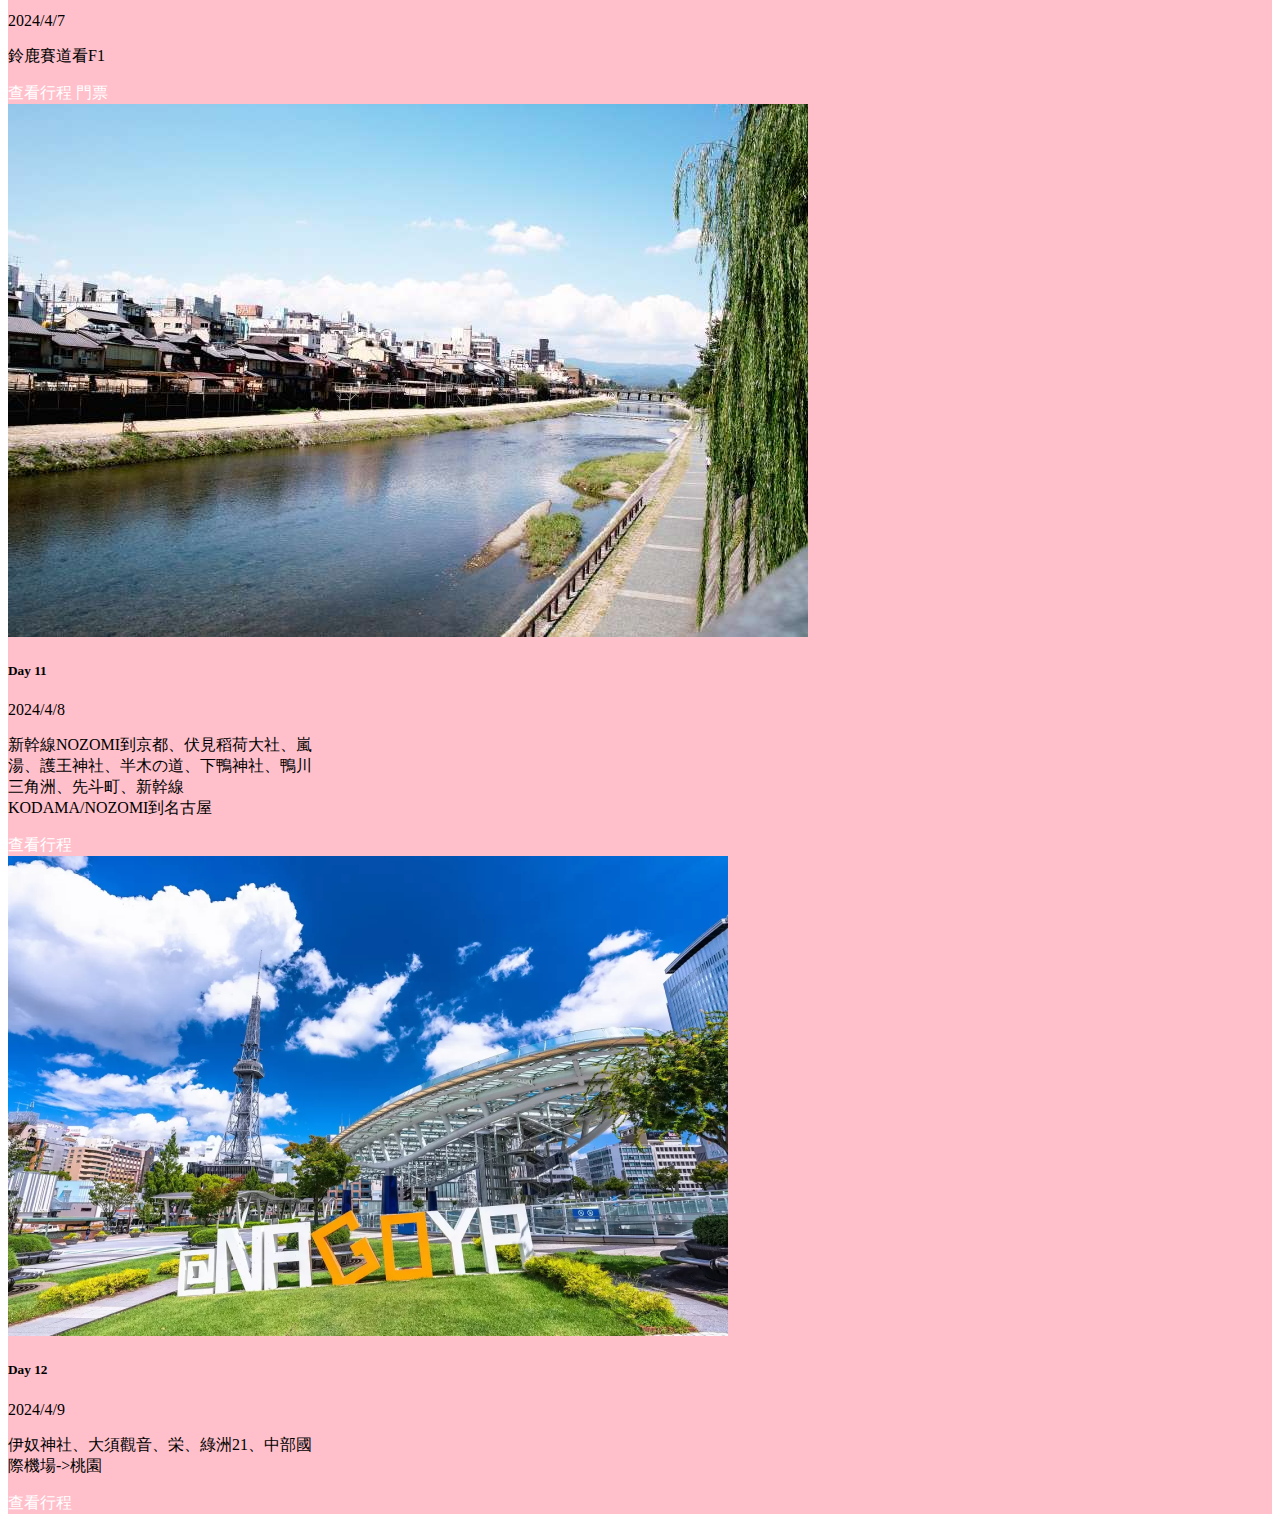
==== commit b0e24c26: "add F1 e-ticket" ====
--- a/index.html
+++ b/index.html
@@ -104,6 +104,7 @@
                     <p class="fw-bold">2024/4/5</p>
                     <p class="card-text">鈴鹿賽道看F1</p>
                     <a href="./day8.html" class="btn btn-primary">查看行程</a>
+                    <a href="./pdf/F1.pdf" target="_blank" rel="noopener noreferrer" class="btn btn-success">門票</a>
                     </div>
                 </div>            
             </div>
@@ -115,6 +116,7 @@
                     <p class="fw-bold">2024/4/6</p>
                     <p class="card-text">鈴鹿賽道看F1</p>
                     <a href="./day9.html" class="btn btn-primary">查看行程</a>
+                    <a href="./pdf/F1.pdf" target="_blank" rel="noopener noreferrer" class="btn btn-success">門票</a>
                     </div>
                 </div>            
             </div>
@@ -126,6 +128,7 @@
                     <p class="fw-bold">2024/4/7</p>
                     <p class="card-text">鈴鹿賽道看F1</p>
                     <a href="./day10.html" class="btn btn-primary">查看行程</a>
+                    <a href="./pdf/F1.pdf" target="_blank" rel="noopener noreferrer" class="btn btn-success">門票</a>
                     </div>
                 </div>            
             </div>
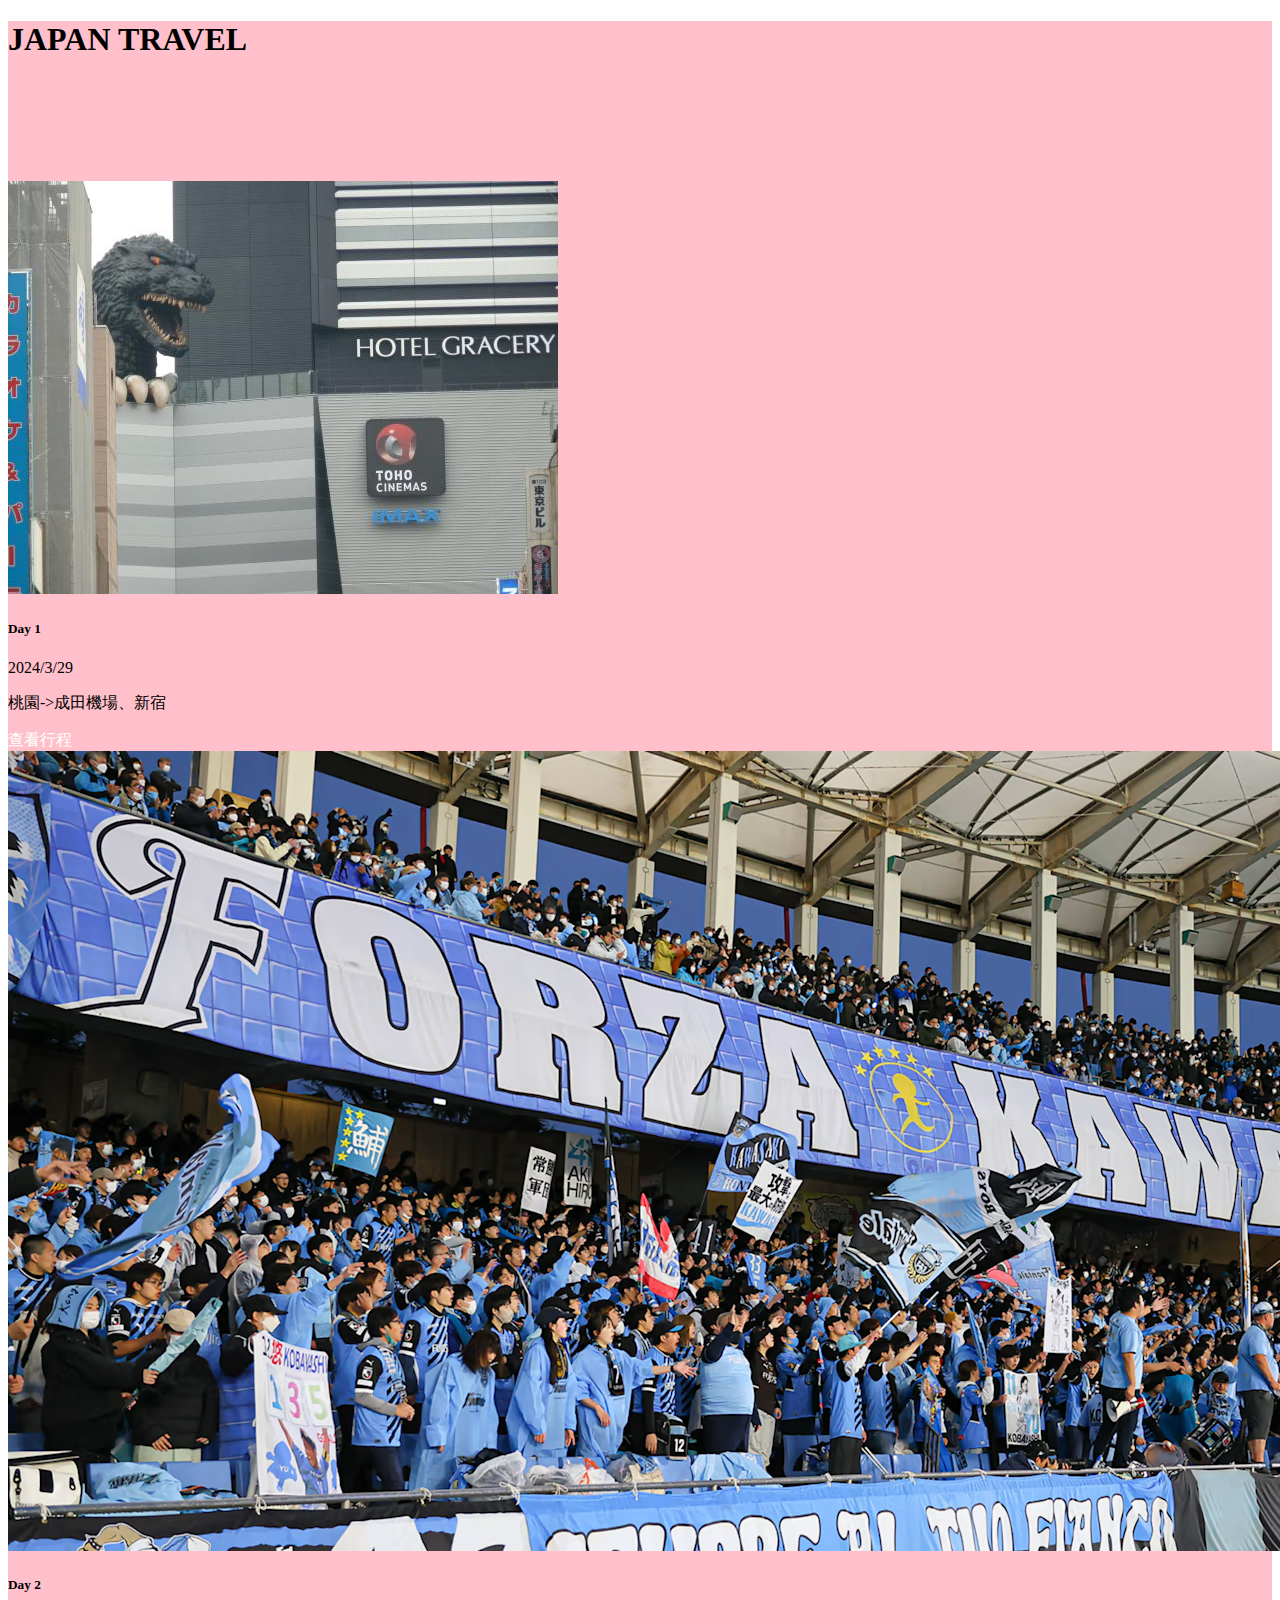
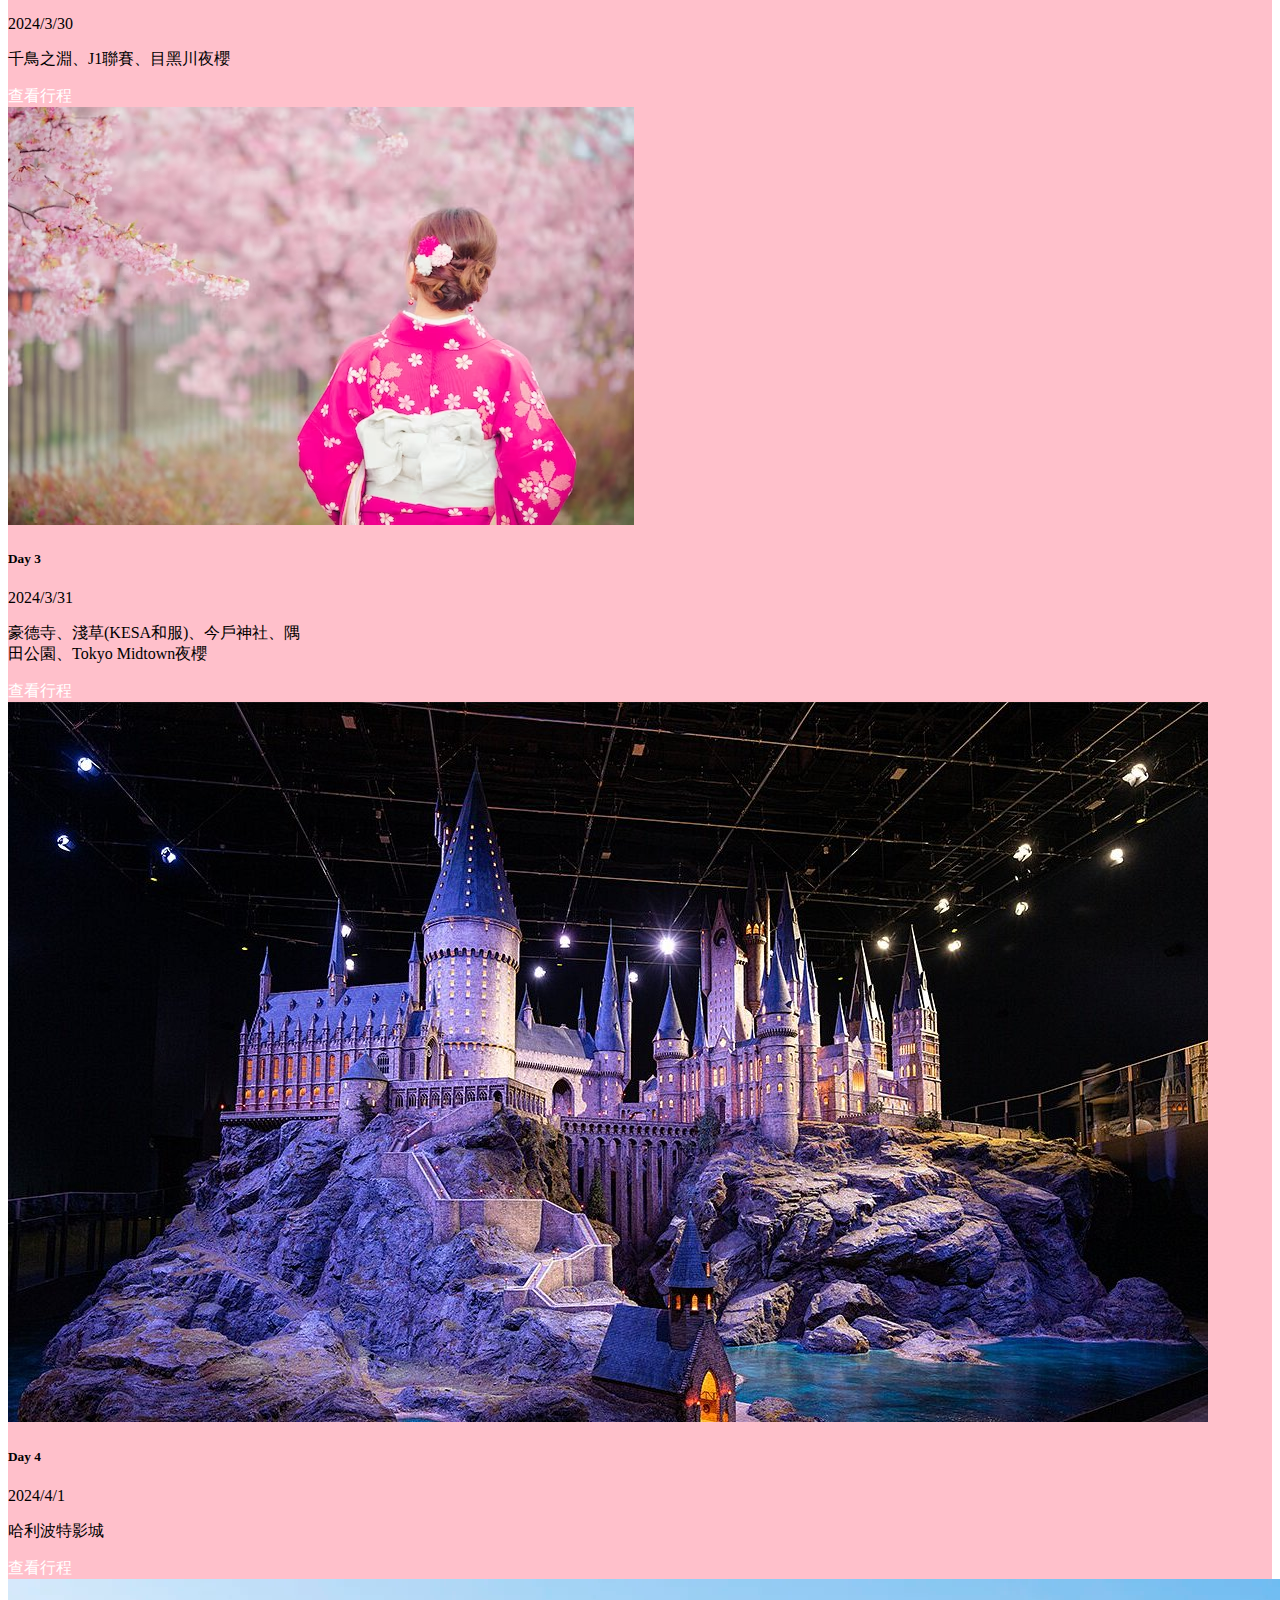
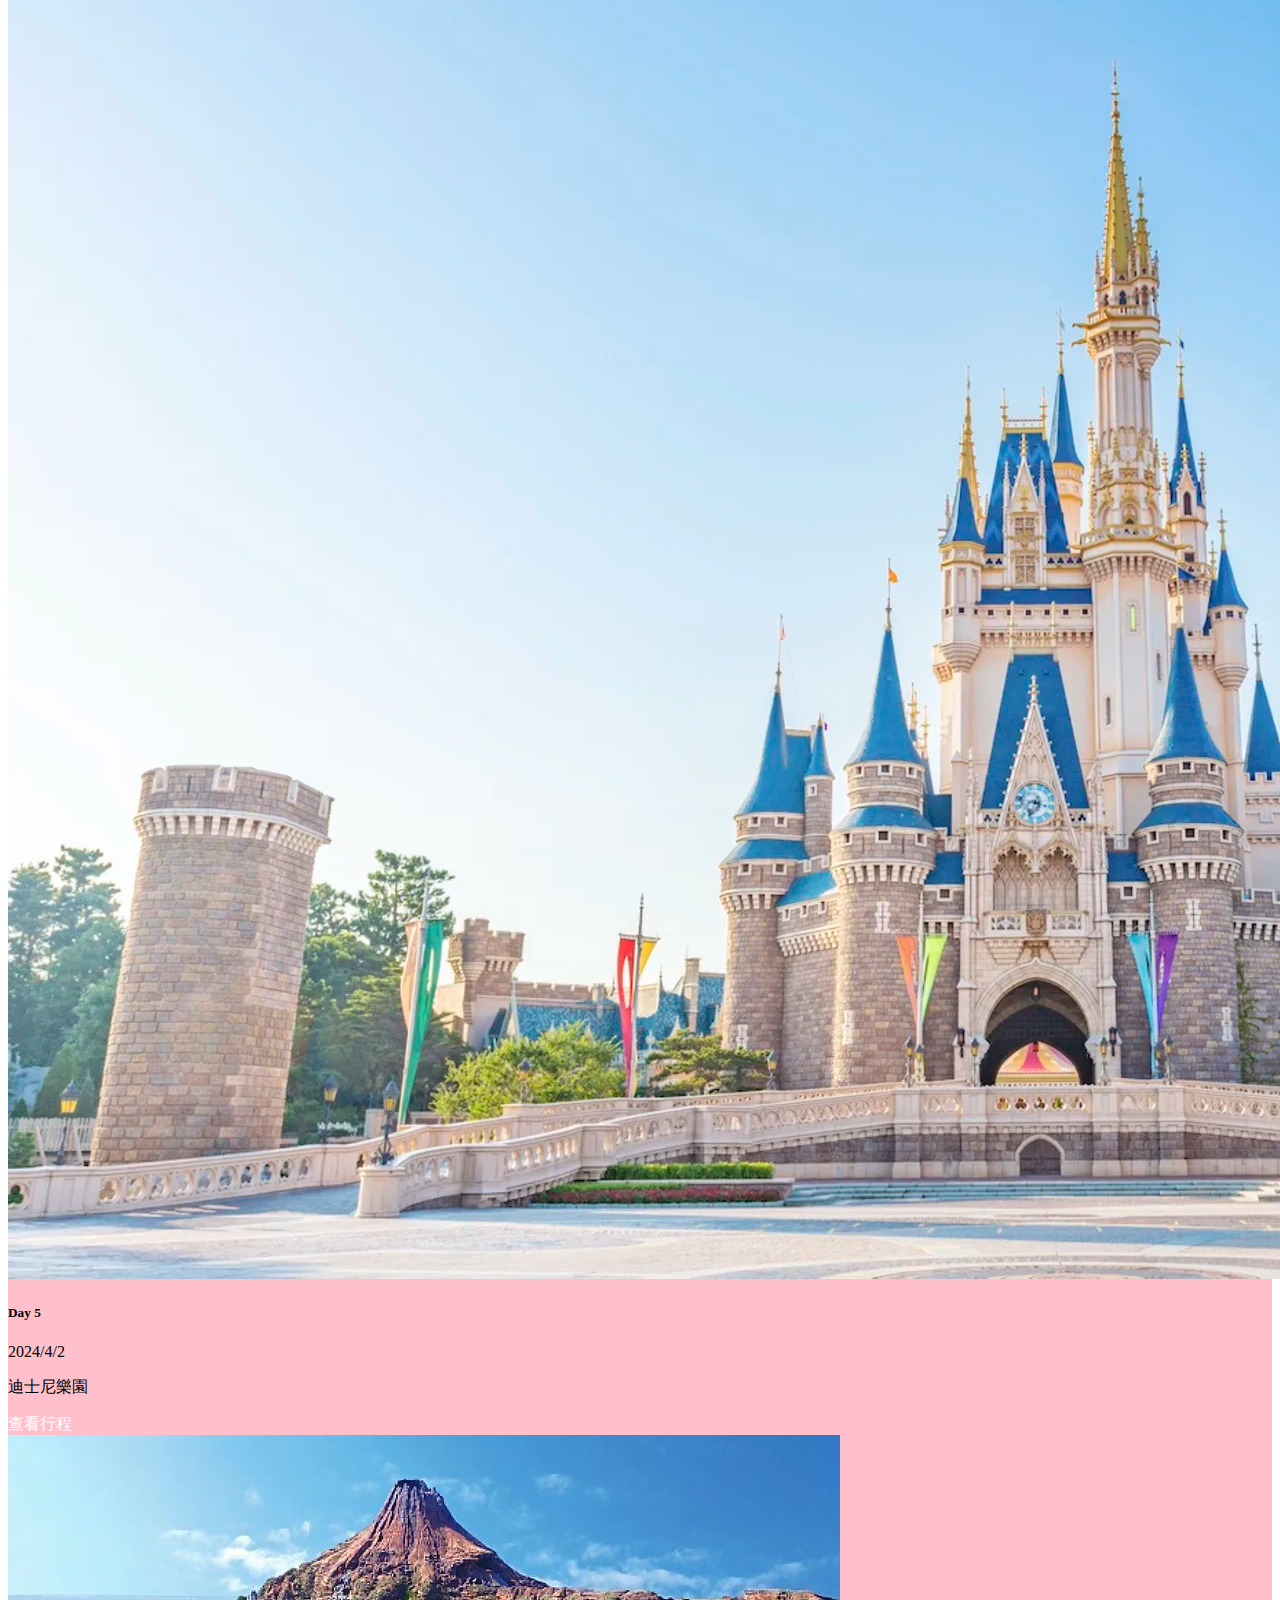
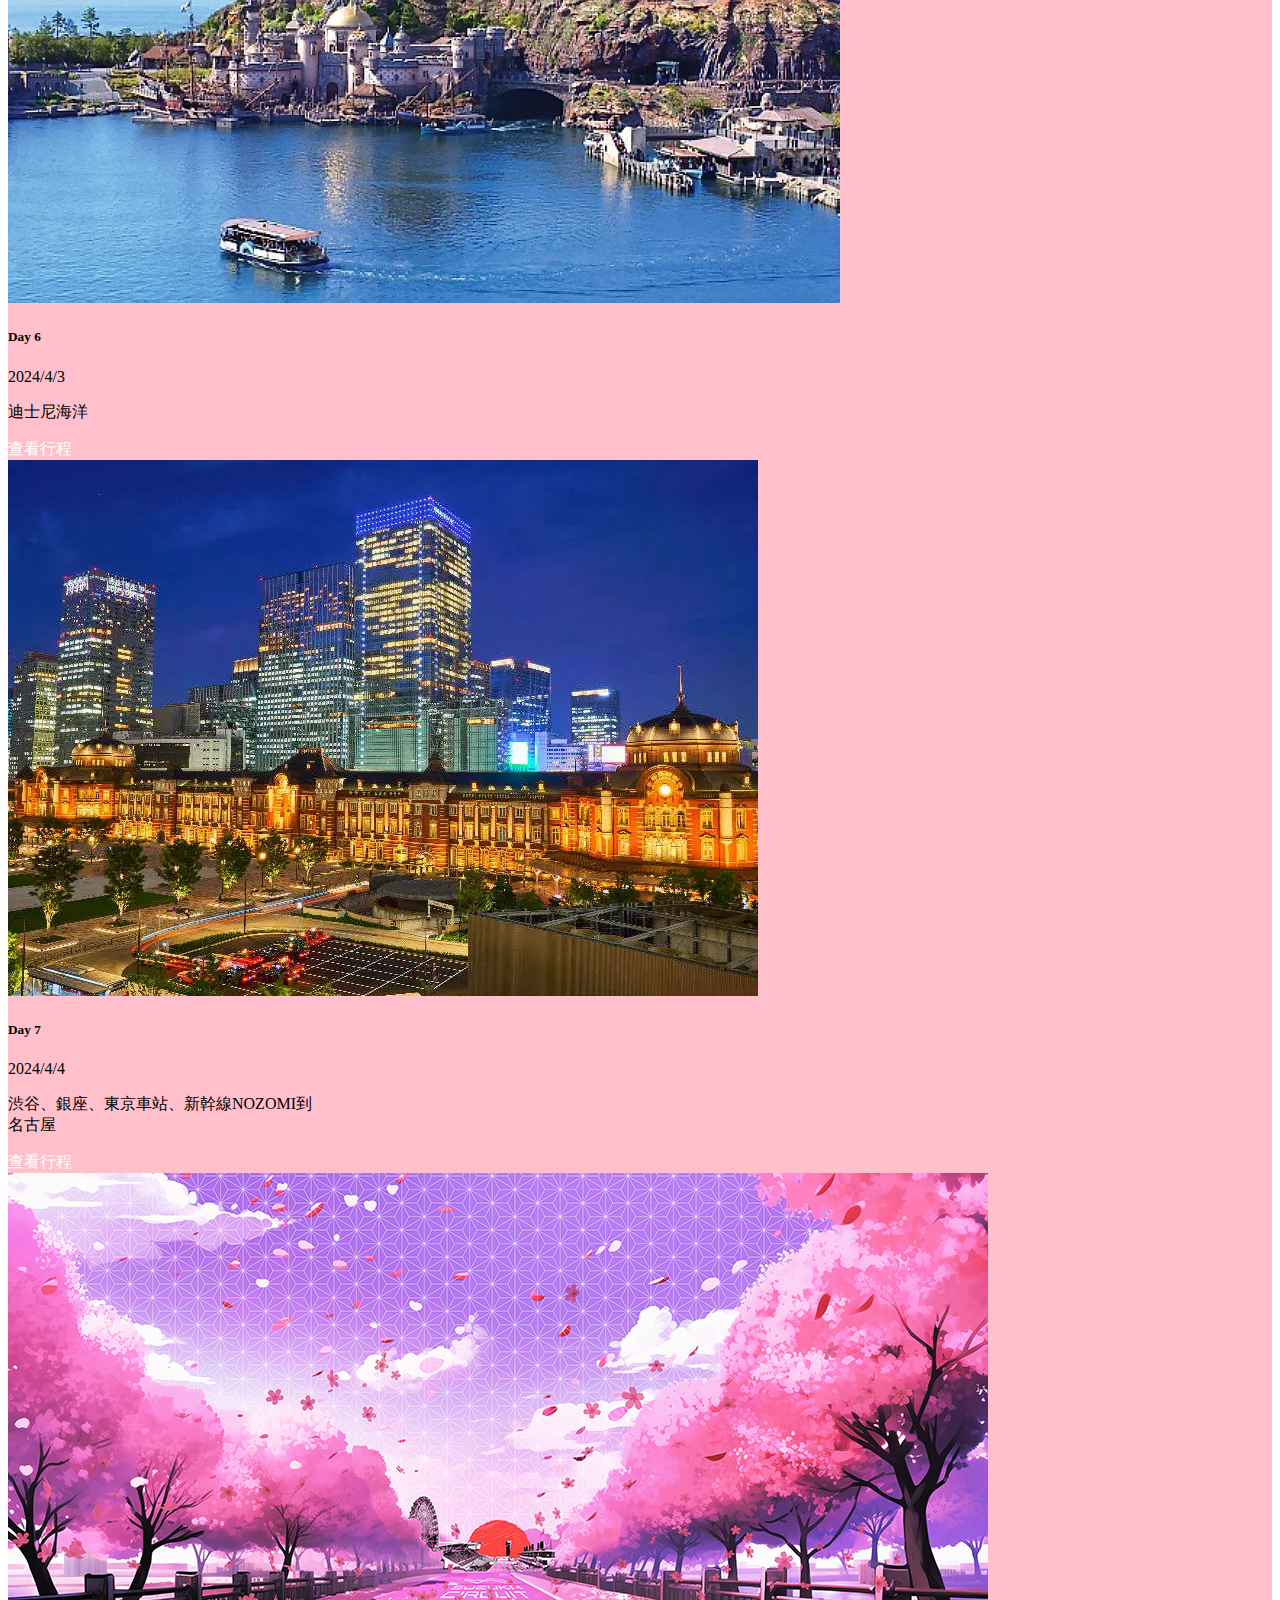
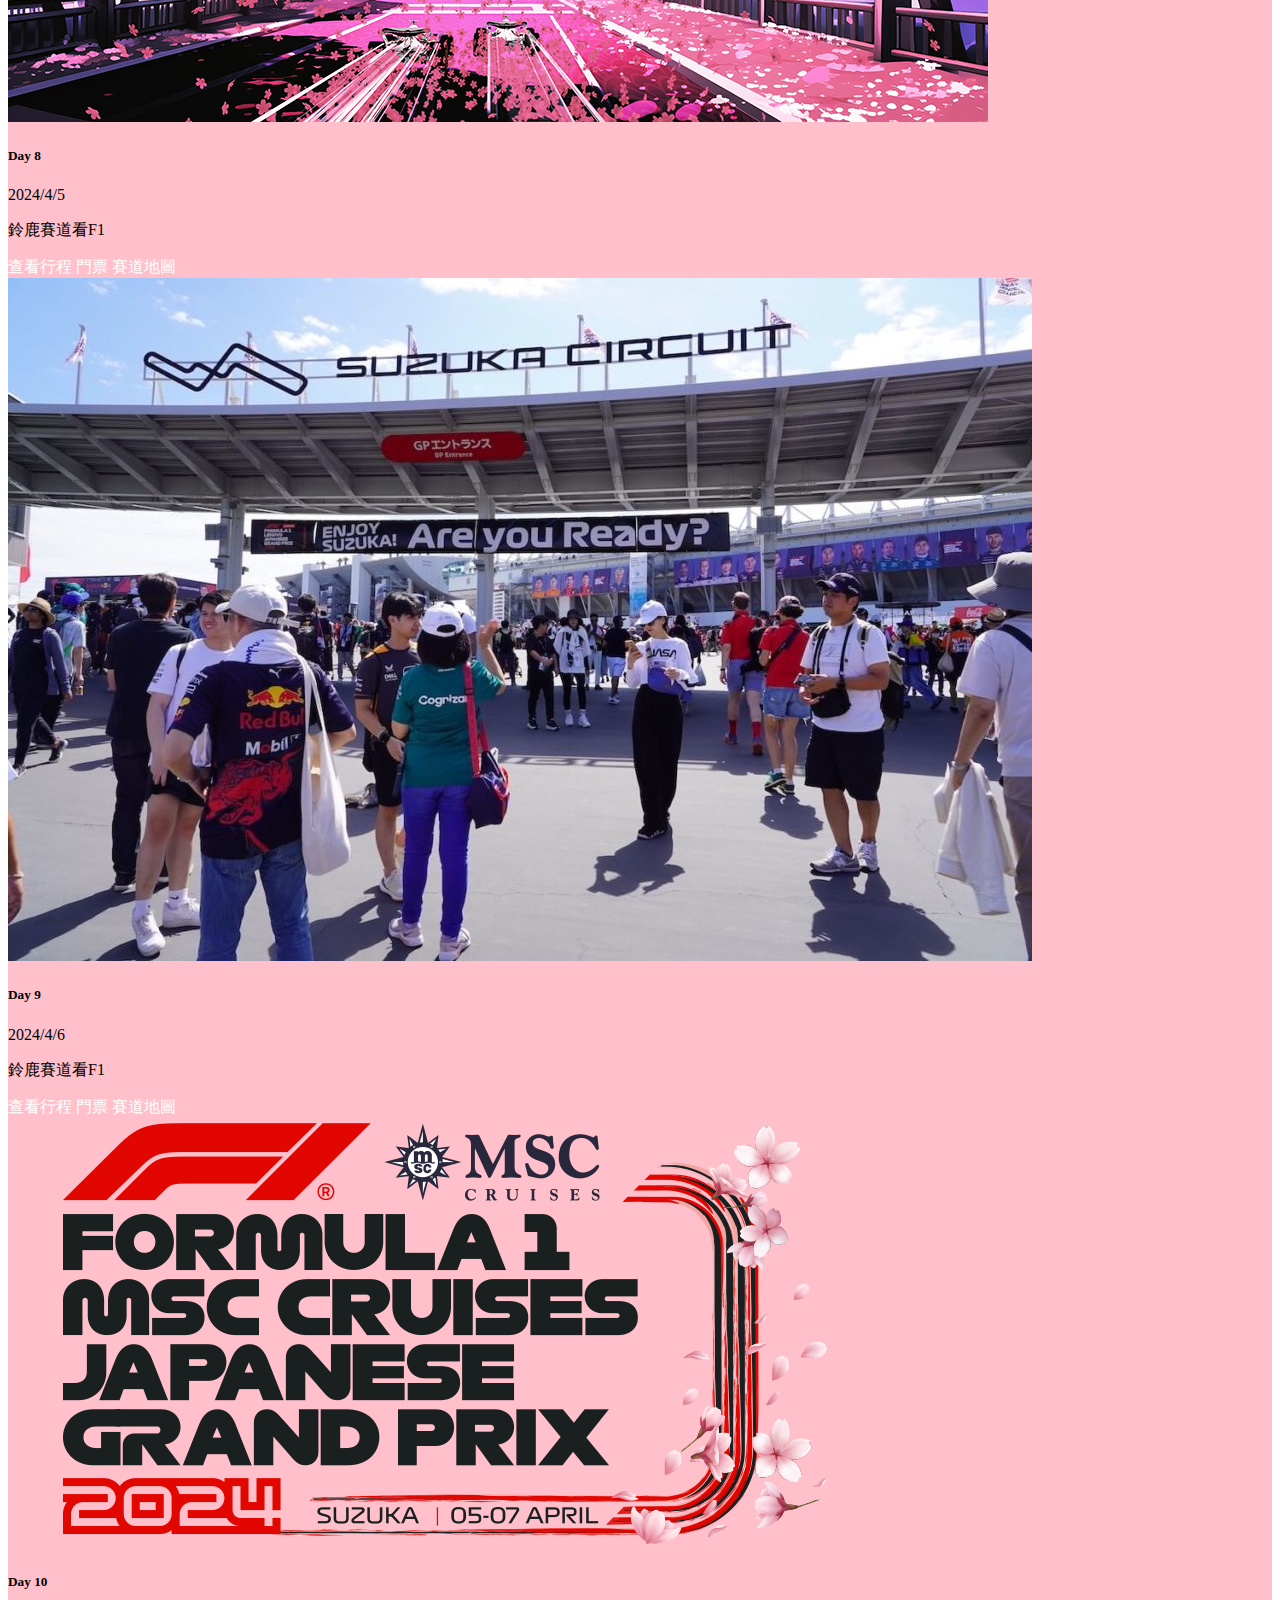
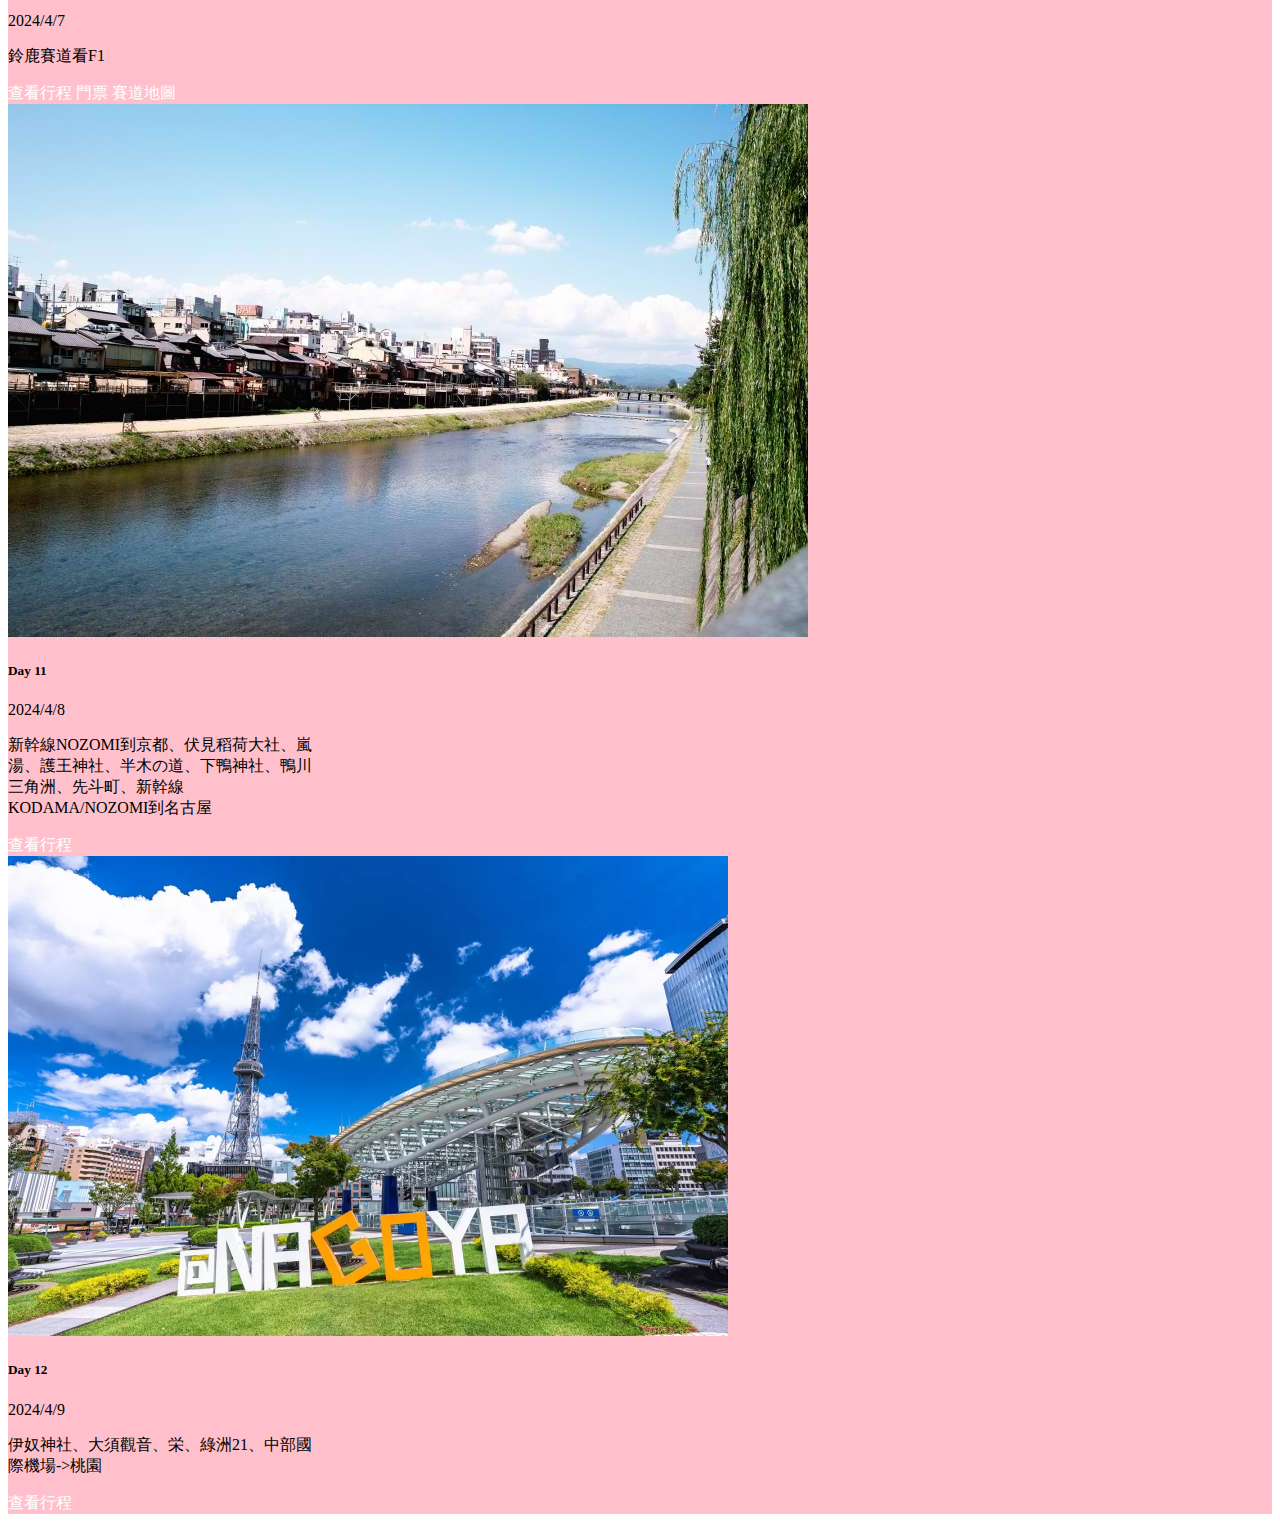
==== commit 42f0255b: "update suzuka circuit map" ====
--- a/index.html
+++ b/index.html
@@ -105,6 +105,7 @@
                     <p class="card-text">鈴鹿賽道看F1</p>
                     <a href="./day8.html" class="btn btn-primary">查看行程</a>
                     <a href="./pdf/F1.pdf" target="_blank" rel="noopener noreferrer" class="btn btn-success">門票</a>
+                    <a href="https://www.suzukacircuit.jp/f1/map/pdf/map.pdf" target="_blank" rel="noopener noreferrer" class="btn btn-success">賽道地圖</a>
                     </div>
                 </div>            
             </div>
@@ -117,6 +118,7 @@
                     <p class="card-text">鈴鹿賽道看F1</p>
                     <a href="./day9.html" class="btn btn-primary">查看行程</a>
                     <a href="./pdf/F1.pdf" target="_blank" rel="noopener noreferrer" class="btn btn-success">門票</a>
+                    <a href="https://www.suzukacircuit.jp/f1/map/pdf/map.pdf" target="_blank" rel="noopener noreferrer" class="btn btn-success">賽道地圖</a>
                     </div>
                 </div>            
             </div>
@@ -129,6 +131,7 @@
                     <p class="card-text">鈴鹿賽道看F1</p>
                     <a href="./day10.html" class="btn btn-primary">查看行程</a>
                     <a href="./pdf/F1.pdf" target="_blank" rel="noopener noreferrer" class="btn btn-success">門票</a>
+                    <a href="https://www.suzukacircuit.jp/f1/map/pdf/map.pdf" target="_blank" rel="noopener noreferrer" class="btn btn-success">賽道地圖</a>
                     </div>
                 </div>            
             </div>
